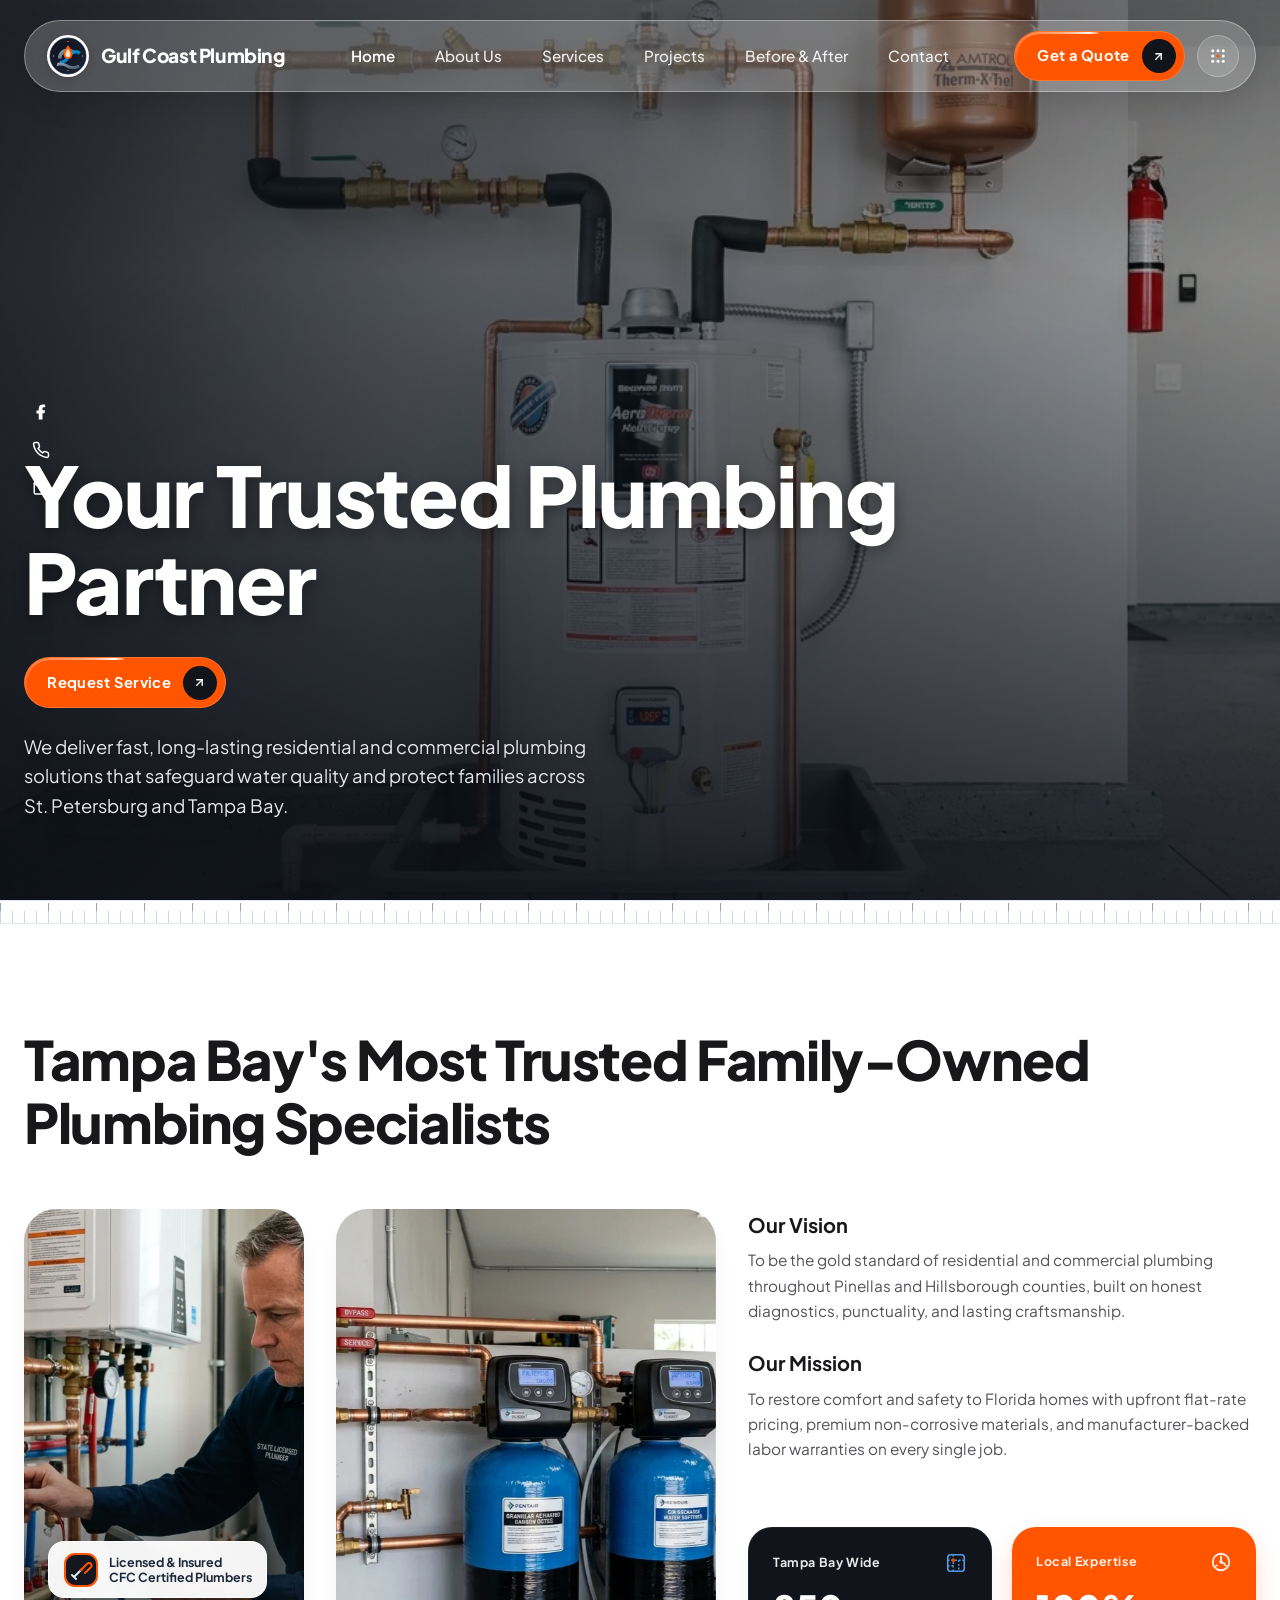
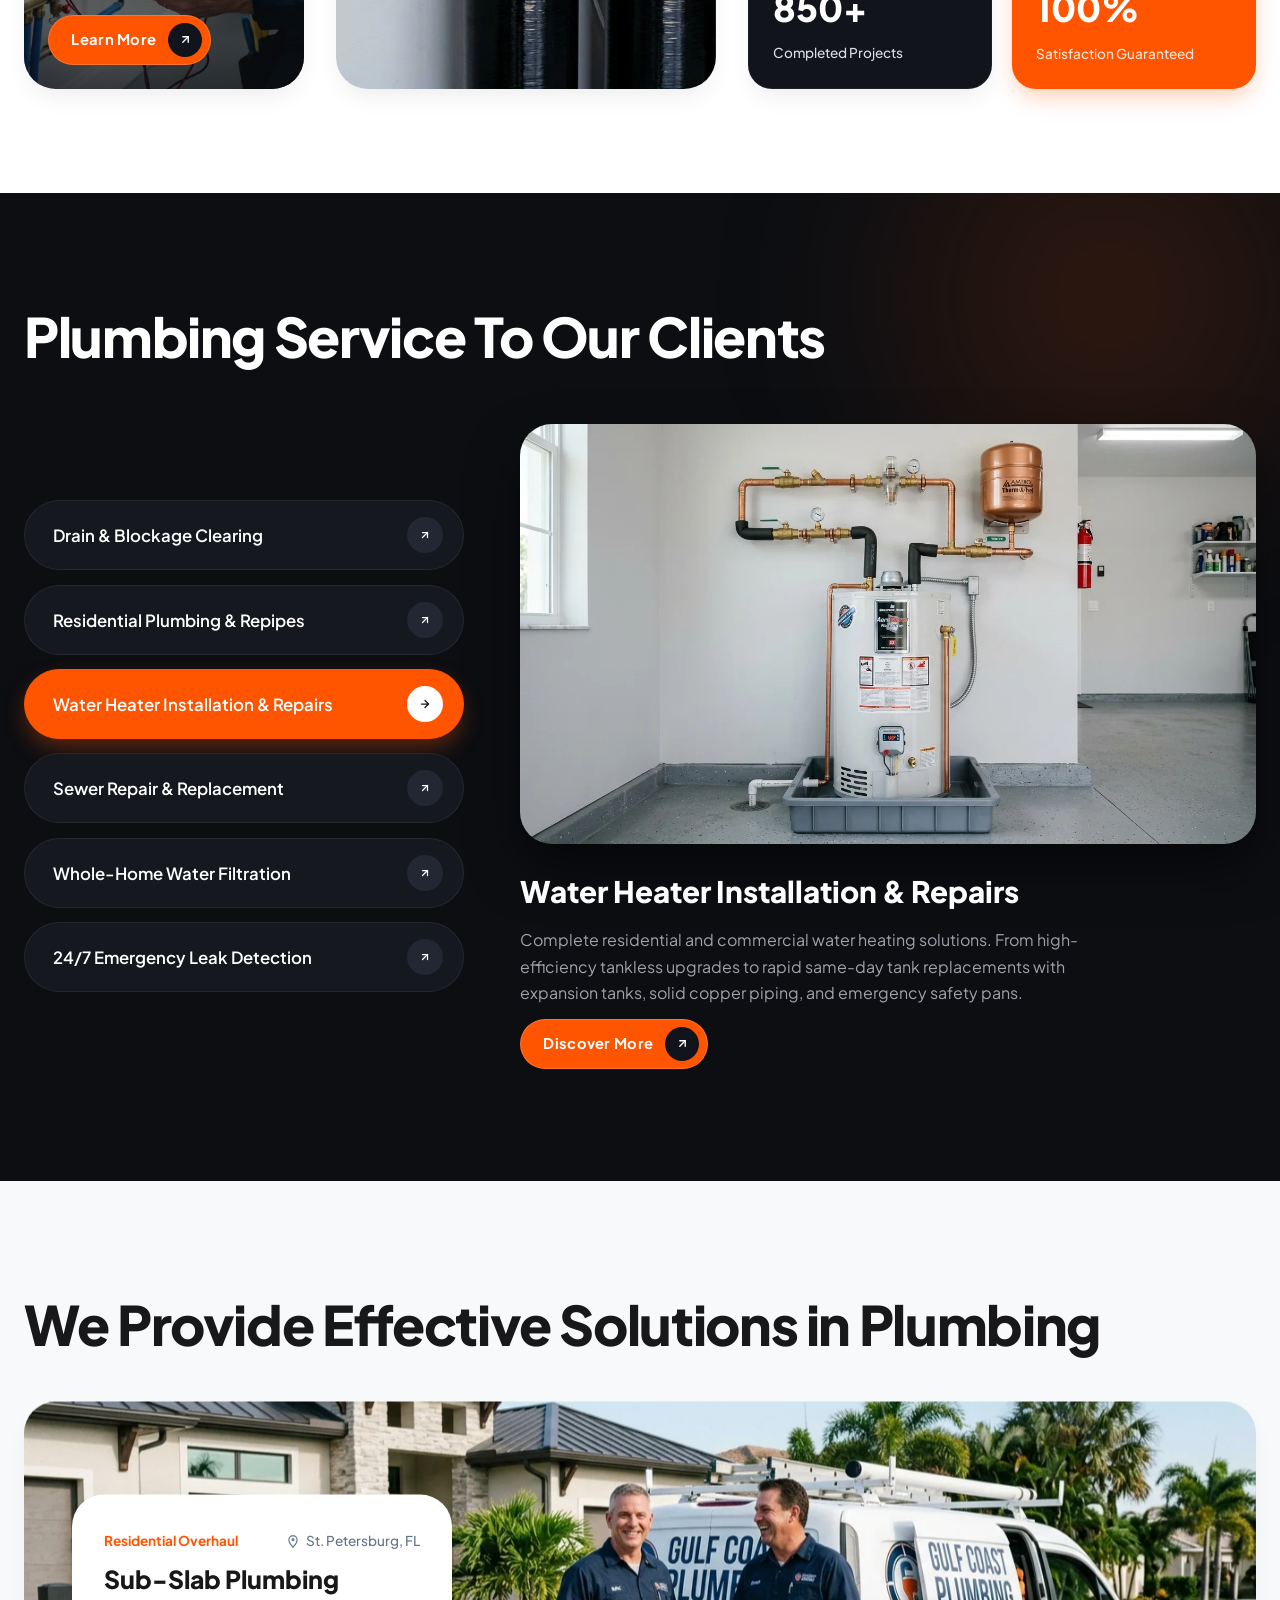
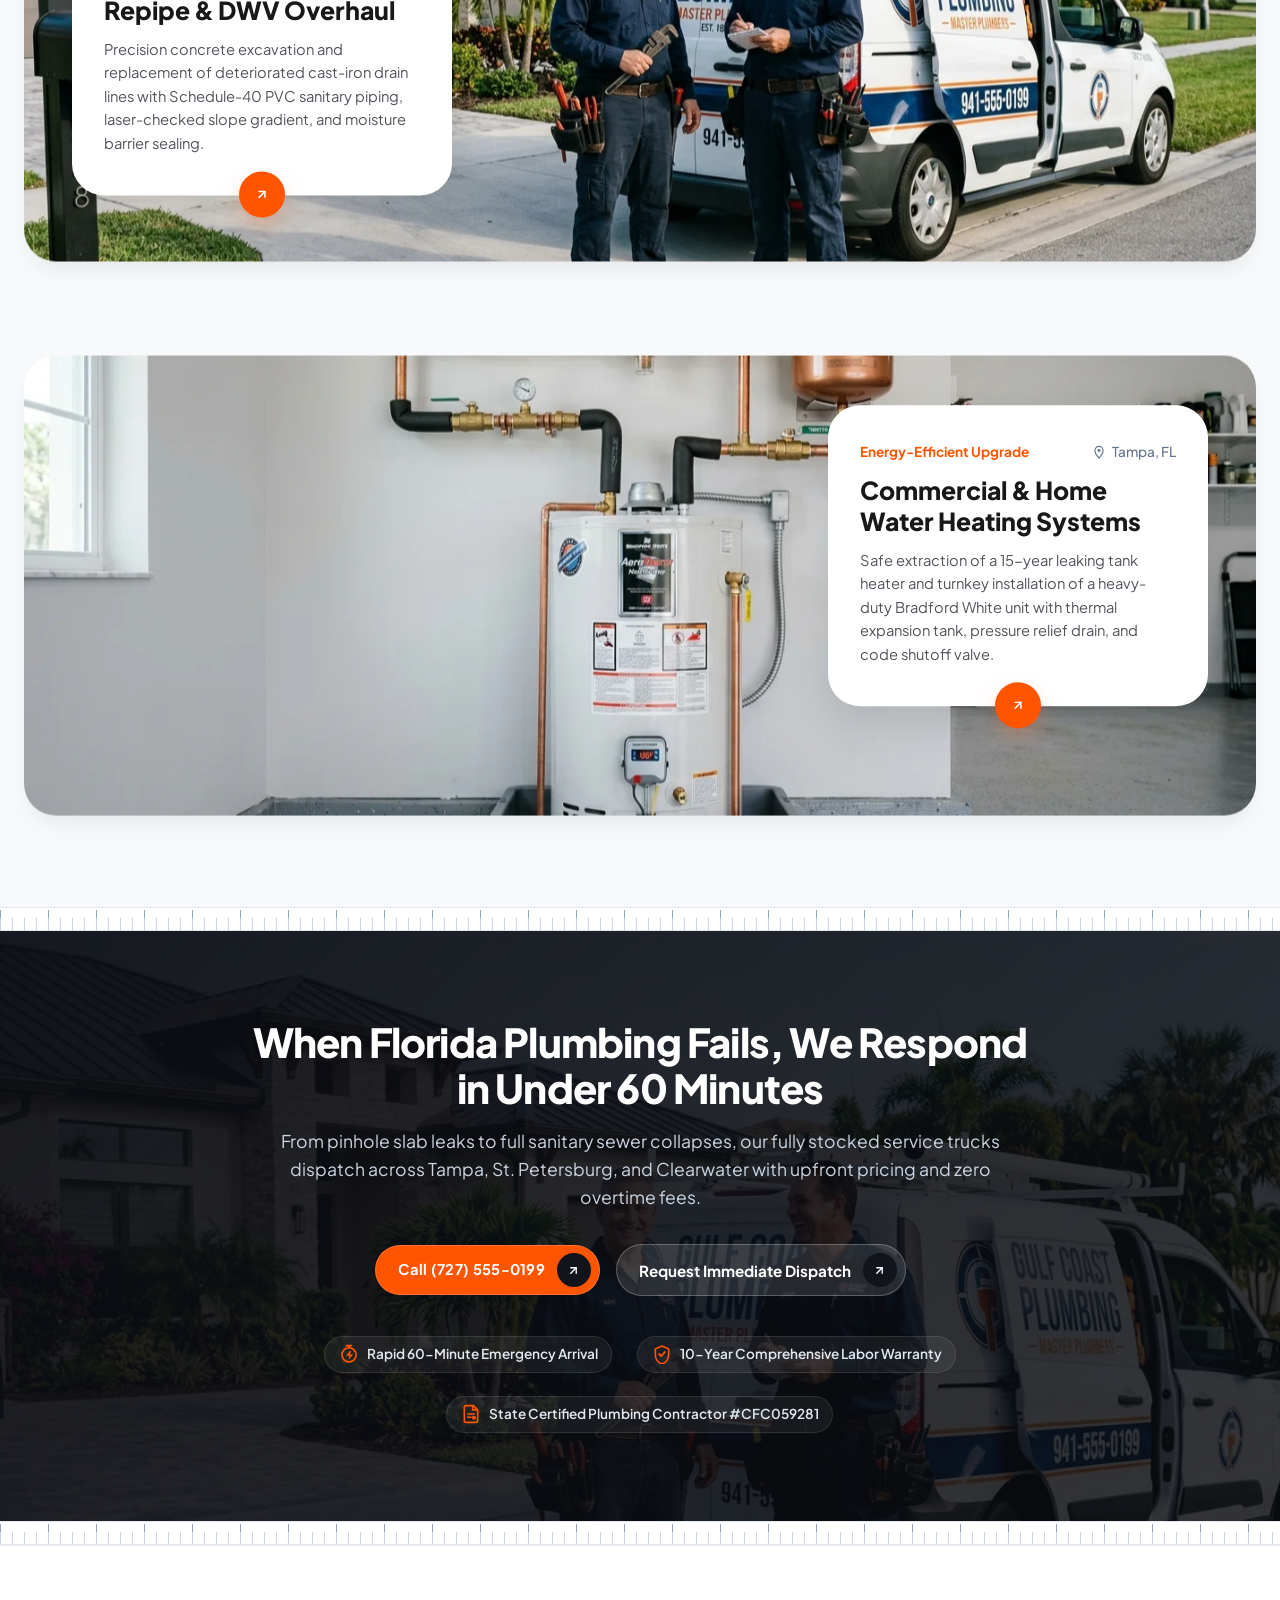
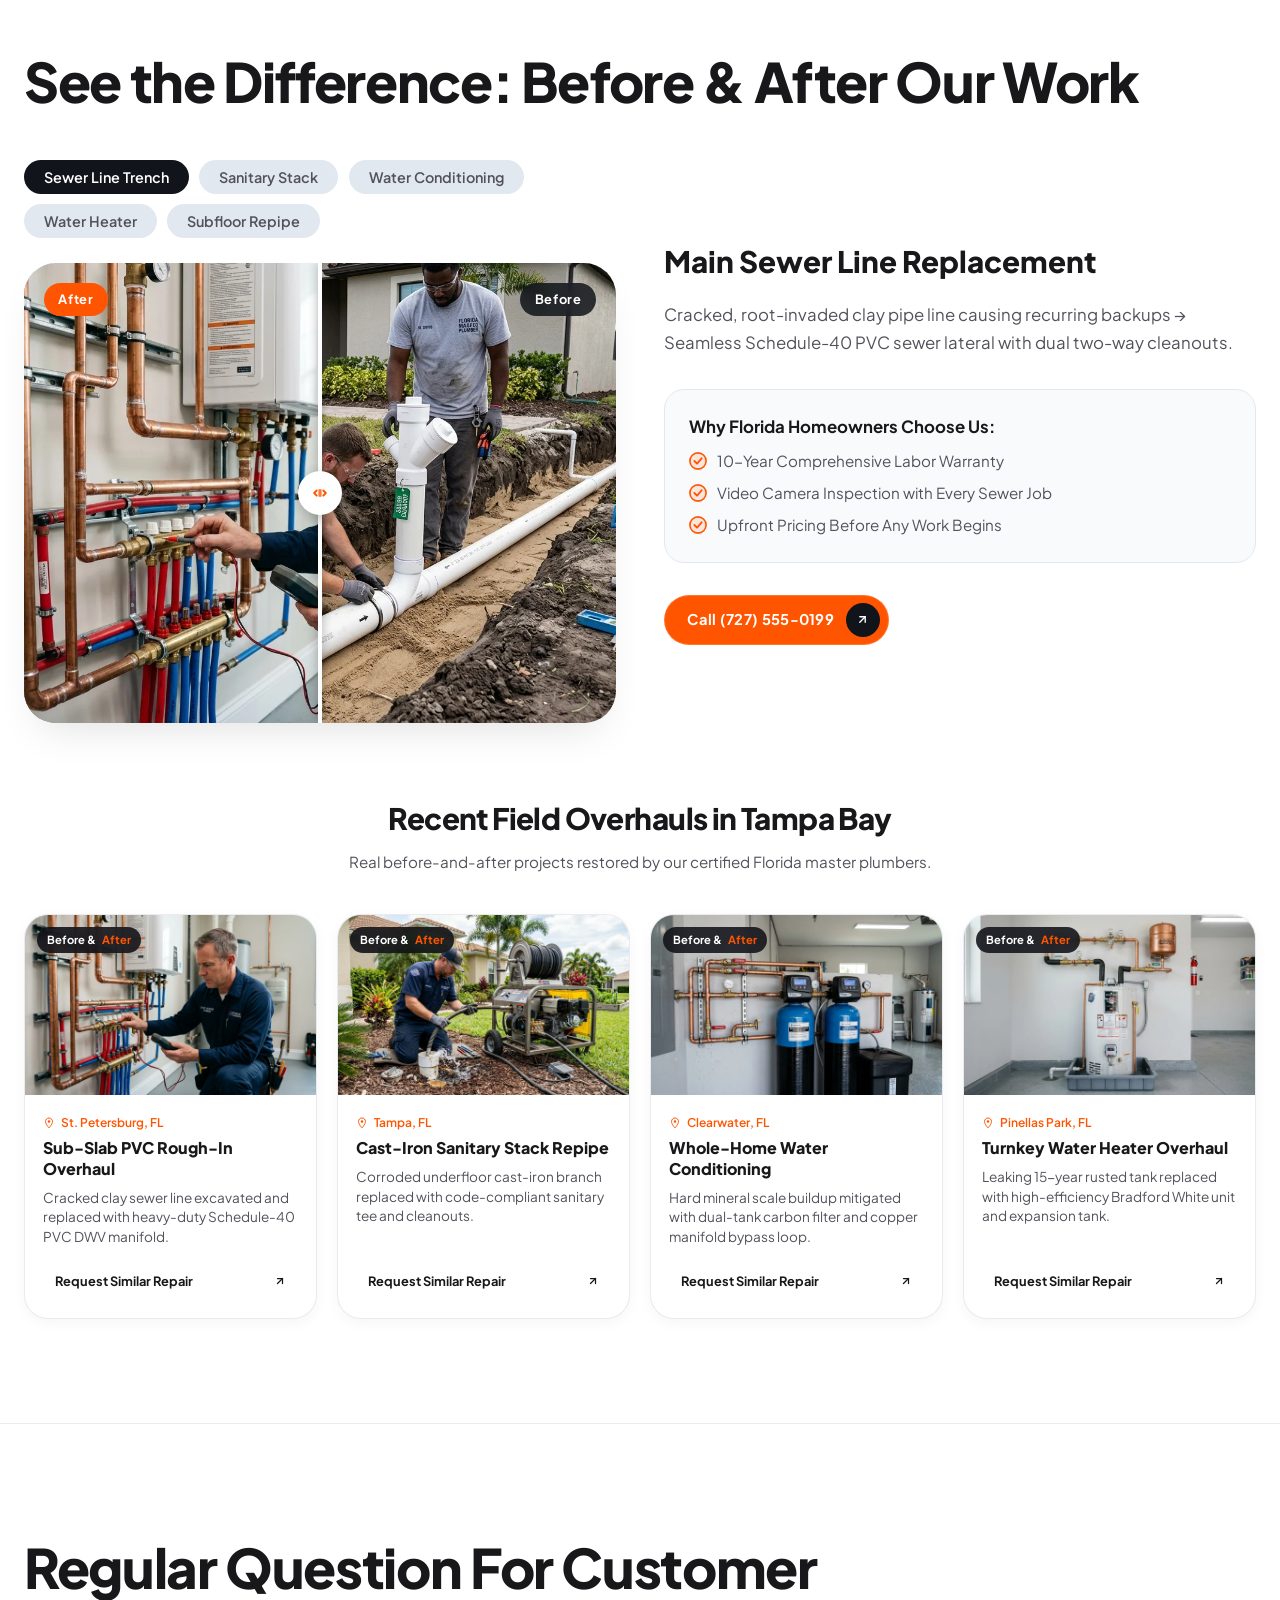
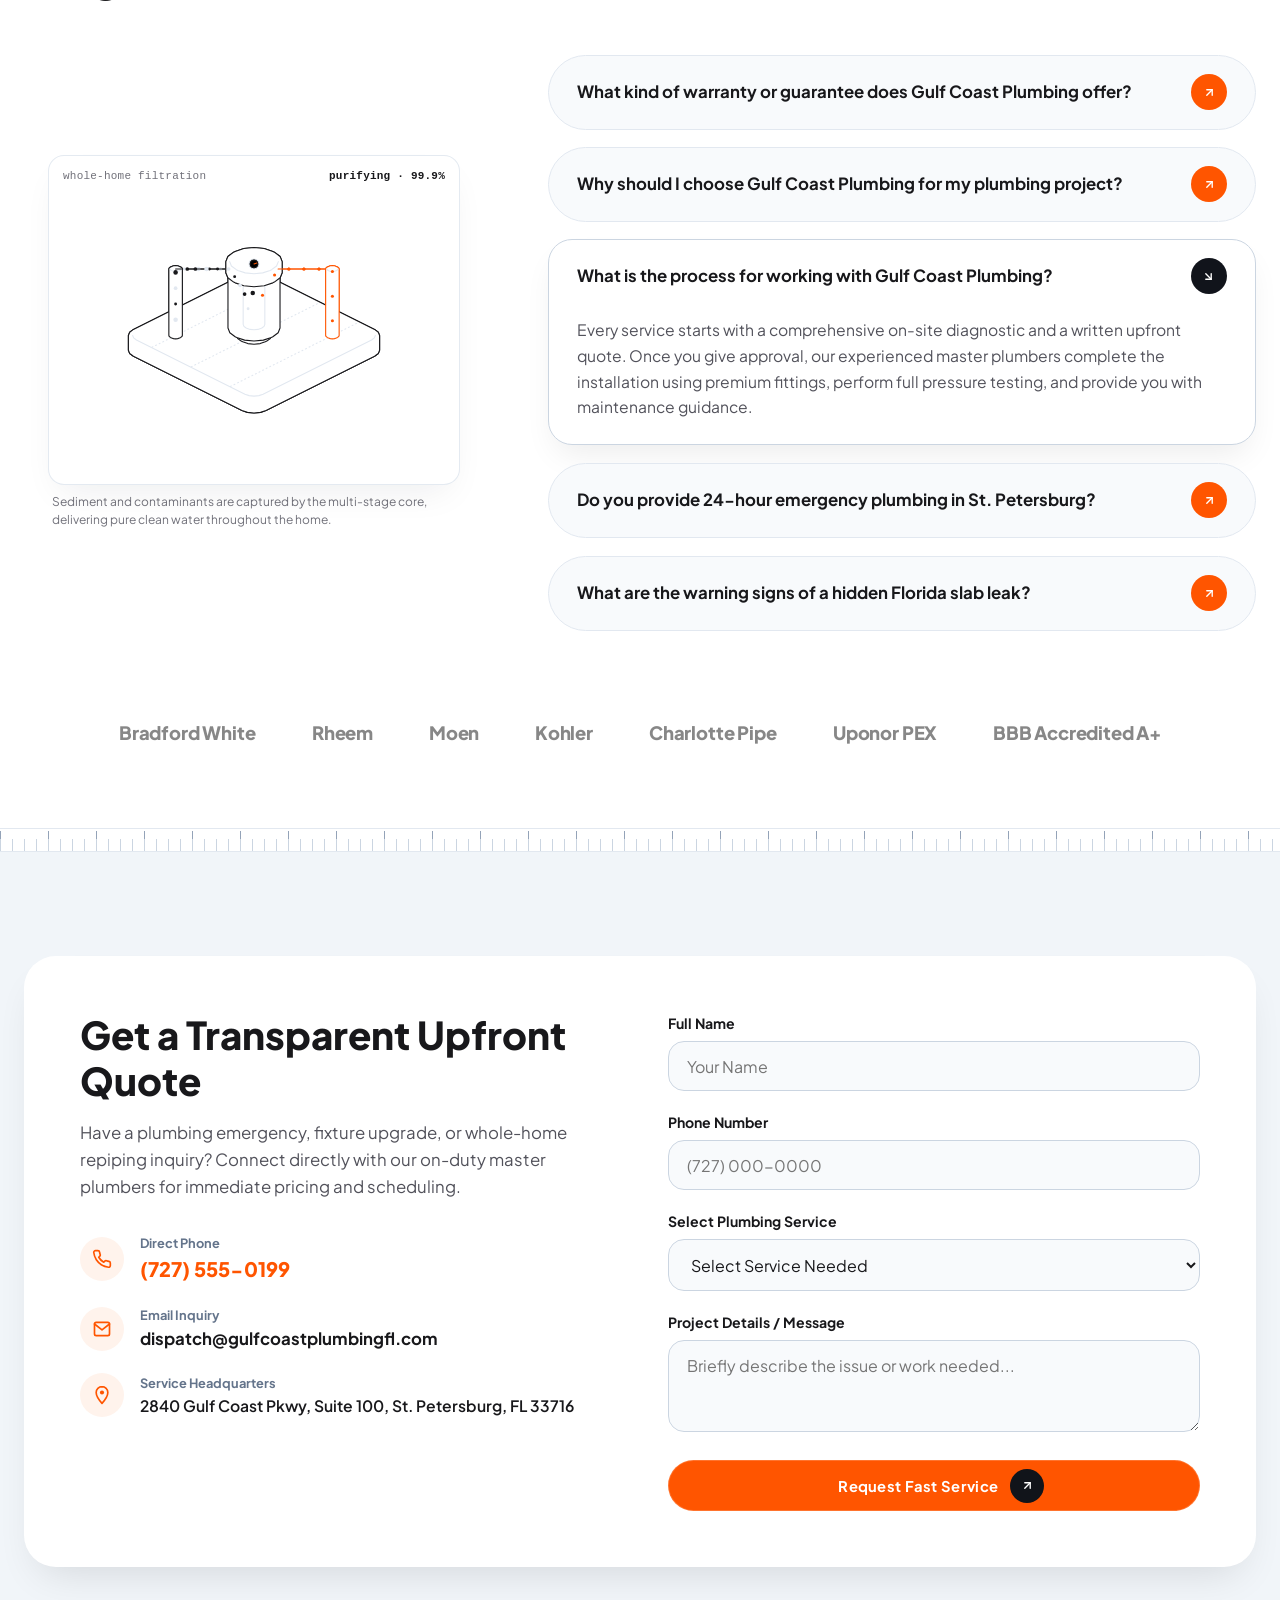
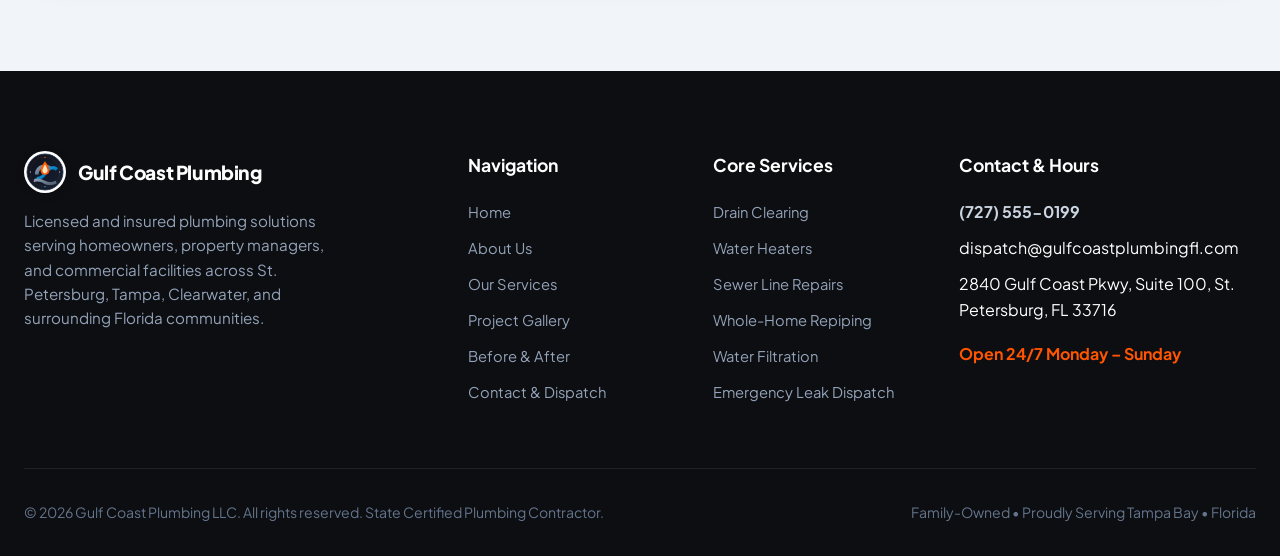
==== index.html @ 25f796b7 "Production release: Gulf Coast Plumbing LLC website with Vercel deployment support" ====
<!DOCTYPE html>
<html lang="en">
<head>
  <meta charset="UTF-8">
  <meta name="viewport" content="width=device-width, initial-scale=1.0">
  <title>Gulf Coast Plumbing LLC | Your Trusted Plumbing Partner in Tampa Bay</title>
  <meta name="description" content="Licensed, insured family-owned residential and commercial plumbing services in St. Petersburg and Tampa Bay. 24/7 emergency response, drain cleaning, water heaters, and whole-home repiping.">
  
  <!-- Favicon -->
  <link rel="icon" type="image/png" href="assets/images/logo_square.svg">
  
  <!-- Google Fonts: Plus Jakarta Sans (Editorial & Industrial Precision) -->
  <link rel="preconnect" href="https://fonts.googleapis.com">
  <link rel="preconnect" href="https://fonts.gstatic.com" crossorigin>
  <link href="https://fonts.googleapis.com/css2?family=Plus+Jakarta+Sans:wght@400;500;600;700;800&display=swap" rel="stylesheet">
  
  <!-- Stylesheet -->
  <link rel="stylesheet" href="styles.css">
</head>
<body>

  <!-- =========================================================================
       1. FLOATING GLASSMORPHISM PILL NAVBAR (Reference Image 1)
       ========================================================================= -->
  <header class="header-glass" id="main-header">
    <div class="header-glass-inner">
      <!-- Brand Logo -->
      <a href="#hero" class="brand-link" aria-label="Gulf Coast Plumbing Home">
        <img src="assets/images/logo.svg" alt="Gulf Coast Plumbing Logo" class="brand-logo-img">
        <span class="brand-title">Gulf Coast Plumbing</span>
      </a>

      <!-- Desktop Nav Links -->
      <nav aria-label="Primary Navigation">
        <ul class="nav-links">
          <li class="nav-item active"><a href="index.html">Home</a></li>
          <li class="nav-item"><a href="about.html">About Us</a></li>
          <li class="nav-item"><a href="services.html">Services</a></li>
          <li class="nav-item"><a href="projects.html">Projects</a></li>
          <li class="nav-item"><a href="transformations.html">Before &amp; After</a></li>
          <li class="nav-item"><a href="contact.html">Contact</a></li>
        </ul>
      </nav>

      <!-- Action Controls -->
      <div class="nav-actions">
        <!-- CTA Pill Button with Silk Halo and Custom Craftsman Arrow -->
        <a href="#contact" class="btn-pill-cta" data-open-modal="quote">
          <span class="btn-silk-halo" aria-hidden="true"><span class="btn-silk-beam"></span></span>
          <span class="btn-text">Get a Quote</span>
          <span class="btn-arrow-circle" aria-hidden="true">
            <svg class="icon-arrow-craftsman" width="13" height="13" viewBox="0 0 24 24" fill="none" stroke="currentColor" stroke-width="2.5" stroke-linecap="round" stroke-linejoin="round">
              <line x1="7" y1="17" x2="17" y2="7"></line>
              <polyline points="7 7 17 7 17 17"></polyline>
            </svg>
          </span>
        </a>

        <!-- 9-Dot Terminal Matrix Button (Emergency Drawer Trigger) -->
        <button class="btn-icon-round" id="btn-grid-drawer" aria-label="Quick contact menu">
          <svg class="icon-terminal-matrix" width="18" height="18" viewBox="0 0 24 24" fill="none" aria-hidden="true">
            <circle cx="5" cy="5" r="2" fill="currentColor"></circle>
            <circle cx="12" cy="5" r="2" fill="currentColor"></circle>
            <circle cx="19" cy="5" r="2" fill="currentColor"></circle>
            <circle cx="5" cy="12" r="2" fill="currentColor"></circle>
            <circle cx="12" cy="12" r="2" fill="#ff5500"></circle>
            <circle cx="19" cy="12" r="2" fill="currentColor"></circle>
            <circle cx="5" cy="19" r="2" fill="currentColor"></circle>
            <circle cx="12" cy="19" r="2" fill="currentColor"></circle>
            <circle cx="19" cy="19" r="2" fill="currentColor"></circle>
          </svg>
        </button>

        <!-- Mobile Nav Toggle -->
        <button class="mobile-nav-toggle" id="mobile-nav-toggle" aria-label="Open mobile menu">
          <svg class="icon-menu-craftsman" width="22" height="22" viewBox="0 0 24 24" fill="none" stroke="currentColor" stroke-width="2.2" stroke-linecap="round" aria-hidden="true">
            <line x1="3" y1="7" x2="21" y2="7"></line>
            <line x1="3" y1="12" x2="17" y2="12" stroke="#ff5500"></line>
            <line x1="3" y1="17" x2="21" y2="17"></line>
          </svg>
        </button>
      </div>
    </div>
  </header>

  <main>
    <!-- =========================================================================
         2. HERO SECTION (Reference Image 1)
         ========================================================================= -->
    <section class="hero-section" id="hero">
      <!-- Full-Width Parallax Background -->
      <div class="hero-parallax-bg" id="hero-bg" role="img" aria-label="Plumbing master installation"></div>
      <div class="hero-backdrop-gradient" aria-hidden="true"></div>

      <!-- Floating Left Social Rail -->
      <aside class="social-rail" aria-label="Social and direct channels">
        <a href="https://facebook.com/gulfcoastplumbingfl" target="_blank" rel="noopener noreferrer" aria-label="Facebook">
          <svg class="icon-social-svg" width="18" height="18" viewBox="0 0 24 24" fill="currentColor" aria-hidden="true">
            <path d="M14 13.5h2.5l1-4H14v-2c0-1.03.3-1.75 1.8-1.75H17.5V2.2c-.6-.08-1.7-.16-3.2-.16-3.2 0-5.3 1.95-5.3 5.46v2.5H6v4h3V22h5v-8.5z"/>
          </svg>
        </a>
        <a href="tel:7275550199" aria-label="Call (727) 555-0199">
          <svg class="icon-social-svg" width="18" height="18" viewBox="0 0 24 24" fill="none" stroke="currentColor" stroke-width="2" stroke-linecap="round" stroke-linejoin="round" aria-hidden="true">
            <path d="M22 16.92v3a2 2 0 0 1-2.18 2 19.79 19.79 0 0 1-8.63-3.07 19.5 19.5 0 0 1-6-6 19.79 19.79 0 0 1-3.07-8.67A2 2 0 0 1 4.11 2h3a2 2 0 0 1 2 1.72 12.84 12.84 0 0 0 .7 2.81 2 2 0 0 1-.45 2.11L8.09 9.91a16 16 0 0 0 6 6l1.27-1.27a2 2 0 0 1 2.11-.45 12.84 12.84 0 0 0 2.81.7A2 2 0 0 1 22 16.92z"/>
          </svg>
        </a>
        <a href="mailto:dispatch@gulfcoastplumbingfl.com" aria-label="Email Gulf Coast Plumbing">
          <svg class="icon-social-svg" width="18" height="18" viewBox="0 0 24 24" fill="none" stroke="currentColor" stroke-width="2" stroke-linecap="round" stroke-linejoin="round" aria-hidden="true">
            <rect x="3" y="4" width="18" height="16" rx="2"/>
            <polyline points="3,6 12,13 21,6"/>
          </svg>
        </a>
      </aside>

      <!-- Main Content Container -->
      <div class="container hero-content">
        <div class="hero-grid">
          <div>
            <h1 class="hero-headline">Your Trusted Plumbing Partner</h1>
            <div class="hero-subgroup">
              <div>
                <a href="#contact" class="btn-pill-cta" data-open-modal="quote">
                  <span class="btn-silk-halo" aria-hidden="true"><span class="btn-silk-beam"></span></span>
                  <span class="btn-text">Request Service</span>
                  <span class="btn-arrow-circle" aria-hidden="true">
                    <svg class="icon-arrow-craftsman" width="13" height="13" viewBox="0 0 24 24" fill="none" stroke="currentColor" stroke-width="2.5" stroke-linecap="round" stroke-linejoin="round">
                      <line x1="7" y1="17" x2="17" y2="7"></line>
                      <polyline points="7 7 17 7 17 17"></polyline>
                    </svg>
                  </span>
                </a>
              </div>
              <p class="hero-desc">
                We deliver fast, long-lasting residential and commercial plumbing solutions that safeguard water quality and protect families across St. Petersburg and Tampa Bay.
              </p>
            </div>
          </div>
        </div>
      </div>
    </section>

    <!-- Ruler Divider (Signature Construction Scale Line) -->
    <div class="ruler-divider reveal-generic" aria-hidden="true"></div>

    <!-- =========================================================================
         3. WHO WE ARE SECTION (Reference Image 2)
         ========================================================================= -->
    <section class="who-we-are-section" id="who-we-are">
      <div class="container">
        <div class="section-header-clean reveal-generic">
          <h2 class="section-headline">
            Tampa Bay's Most Trusted Family-Owned Plumbing Specialists
          </h2>
        </div>

        <div class="who-we-are-grid">
          <!-- Column 1: Tall Card with 3D Certified Element -->
          <div class="card-tall reveal-jiggle">
            <img src="assets/optimized/hero_slide1.webp" alt="Master plumbers working sub-slab" class="card-tall-bg" data-parallax-img="true" data-parallax-speed="0.08">
            <div class="card-tall-overlay"></div>
            <div class="card-tall-content">
              <!-- 3D Craftsman Certification Badge -->
              <div class="badge-3d-cone reveal-pop stagger-2">
                <svg class="badge-3d-cone-icon" width="36" height="36" viewBox="0 0 36 36" fill="none" aria-hidden="true">
                  <rect x="2" y="2" width="32" height="32" rx="10" fill="#14171f" stroke="#ff5500" stroke-width="2"/>
                  <path d="M11 25l6-6M9 23l4 4" stroke="#e2e8f0" stroke-width="2" stroke-linecap="round"/>
                  <path d="M18.5 17.5L24.5 11.5c1.1-1.1 2.6-.5 3.3.2.7.7 1.3 2.2.2 3.3l-6 6" stroke="#ff5500" stroke-width="2" stroke-linecap="round"/>
                  <circle cx="18" cy="18" r="1.5" fill="#ff5500"/>
                </svg>
                <span class="badge-3d-cone-text">Licensed &amp; Insured<br>CFC Certified Plumbers</span>
              </div>
              <a href="#services" class="btn-pill-cta">
                <span class="btn-silk-halo" aria-hidden="true"><span class="btn-silk-beam"></span></span>
                <span class="btn-text">Learn More</span>
                <span class="btn-arrow-circle" aria-hidden="true">
                  <svg class="icon-arrow-craftsman" width="13" height="13" viewBox="0 0 24 24" fill="none" stroke="currentColor" stroke-width="2.5" stroke-linecap="round" stroke-linejoin="round">
                    <line x1="7" y1="17" x2="17" y2="7"></line>
                    <polyline points="7 7 17 7 17 17"></polyline>
                  </svg>
                </span>
              </a>
            </div>
          </div>

          <!-- Column 2: Large Center Card -->
          <div class="card-center-featured reveal-jiggle stagger-1">
            <img src="assets/optimized/work_filtration.webp" alt="Dual whole-home water treatment system and copper manifold installation" data-parallax-img="true" data-parallax-speed="0.07">
          </div>

          <!-- Column 3: Vision, Mission & Stat Cards -->
          <div class="who-content-col">
            <div class="vision-mission-block reveal-generic stagger-1">
              <div class="vm-item">
                <h3>Our Vision</h3>
                <p>
                  To be the gold standard of residential and commercial plumbing throughout Pinellas and Hillsborough counties, built on honest diagnostics, punctuality, and lasting craftsmanship.
                </p>
              </div>
              <div class="vm-item">
                <h3>Our Mission</h3>
                <p>
                  To restore comfort and safety to Florida homes with upfront flat-rate pricing, premium non-corrosive materials, and manufacturer-backed labor warranties on every single job.
                </p>
              </div>
            </div>

            <!-- Two Metric Cards (Dark + Flame Orange) -->
            <div class="stat-cards-row">
              <div class="stat-card-dark reveal-jiggle stagger-2">
                <div class="stat-card-header">
                  <span>Tampa Bay Wide</span>
                  <svg width="22" height="22" viewBox="0 0 24 24" fill="none" aria-hidden="true">
                    <rect x="3" y="3" width="18" height="18" rx="3" stroke="#60a5fa" stroke-width="1.8"/>
                    <path d="M3 9h18M9 3v18M3 15h6M15 9v12" stroke="#60a5fa" stroke-width="1.5" stroke-dasharray="2 2"/>
                    <circle cx="9" cy="9" r="2" fill="#ff5500"/>
                  </svg>
                </div>
                <div class="stat-card-number">850+</div>
                <div class="stat-card-footer">Completed Projects</div>
              </div>

              <div class="stat-card-orange reveal-jiggle stagger-3">
                <div class="stat-card-header">
                  <span>Local Expertise</span>
                  <svg width="22" height="22" viewBox="0 0 24 24" fill="none" aria-hidden="true">
                    <circle cx="12" cy="12" r="9" stroke="#ffffff" stroke-width="2"/>
                    <path d="M12 6v6l4 2" stroke="#ffffff" stroke-width="2" stroke-linecap="round"/>
                    <circle cx="12" cy="12" r="2" fill="#ffffff"/>
                    <path d="M6 16.5l2-1M18 16.5l-2-1" stroke="#ffffff" stroke-width="1.5" stroke-linecap="round"/>
                  </svg>
                </div>
                <div class="stat-card-number">100%</div>
                <div class="stat-card-footer">Satisfaction Guaranteed</div>
              </div>
            </div>
          </div>
        </div>
      </div>
    </section>

    <!-- =========================================================================
         4. AWESOME SERVICES SECTION (Reference Image 3 - Obsidian Dark Section)
         ========================================================================= -->
    <section class="services-section" id="services">
      <div class="services-glow" aria-hidden="true"></div>
      <div class="container">
        <div class="section-header-clean reveal-generic">
          <h2 class="section-headline light">Plumbing Service To Our Clients</h2>
        </div>

        <div class="services-grid">
          <!-- Left Column: Interactive Service Pills -->
          <div class="service-pills-list" role="tablist" aria-label="Plumbing Services List">
            <button class="service-pill-btn reveal-generic stagger-1" role="tab" aria-selected="false" data-service-idx="0">
              <span>Drain &amp; Blockage Clearing</span>
              <span class="pill-arrow" aria-hidden="true">
                <svg class="icon-arrow-craftsman" width="12" height="12" viewBox="0 0 24 24" fill="none" stroke="currentColor" stroke-width="2.5" stroke-linecap="round" stroke-linejoin="round">
                  <line x1="7" y1="17" x2="17" y2="7"></line>
                  <polyline points="7 7 17 7 17 17"></polyline>
                </svg>
              </span>
            </button>
            <button class="service-pill-btn reveal-generic stagger-2" role="tab" aria-selected="false" data-service-idx="1">
              <span>Residential Plumbing &amp; Repipes</span>
              <span class="pill-arrow" aria-hidden="true">
                <svg class="icon-arrow-craftsman" width="12" height="12" viewBox="0 0 24 24" fill="none" stroke="currentColor" stroke-width="2.5" stroke-linecap="round" stroke-linejoin="round">
                  <line x1="7" y1="17" x2="17" y2="7"></line>
                  <polyline points="7 7 17 7 17 17"></polyline>
                </svg>
              </span>
            </button>
            <button class="service-pill-btn active reveal-generic stagger-3" role="tab" aria-selected="true" data-service-idx="2">
              <span>Water Heater Installation &amp; Repairs</span>
              <span class="pill-arrow" aria-hidden="true">
                <svg class="icon-arrow-craftsman" width="12" height="12" viewBox="0 0 24 24" fill="none" stroke="currentColor" stroke-width="2.5" stroke-linecap="round" stroke-linejoin="round">
                  <line x1="7" y1="17" x2="17" y2="7"></line>
                  <polyline points="7 7 17 7 17 17"></polyline>
                </svg>
              </span>
            </button>
            <button class="service-pill-btn reveal-generic stagger-4" role="tab" aria-selected="false" data-service-idx="3">
              <span>Sewer Repair &amp; Replacement</span>
              <span class="pill-arrow" aria-hidden="true">
                <svg class="icon-arrow-craftsman" width="12" height="12" viewBox="0 0 24 24" fill="none" stroke="currentColor" stroke-width="2.5" stroke-linecap="round" stroke-linejoin="round">
                  <line x1="7" y1="17" x2="17" y2="7"></line>
                  <polyline points="7 7 17 7 17 17"></polyline>
                </svg>
              </span>
            </button>
            <button class="service-pill-btn reveal-generic stagger-5" role="tab" aria-selected="false" data-service-idx="4">
              <span>Whole-Home Water Filtration</span>
              <span class="pill-arrow" aria-hidden="true">
                <svg class="icon-arrow-craftsman" width="12" height="12" viewBox="0 0 24 24" fill="none" stroke="currentColor" stroke-width="2.5" stroke-linecap="round" stroke-linejoin="round">
                  <line x1="7" y1="17" x2="17" y2="7"></line>
                  <polyline points="7 7 17 7 17 17"></polyline>
                </svg>
              </span>
            </button>
            <button class="service-pill-btn reveal-generic stagger-6" role="tab" aria-selected="false" data-service-idx="5">
              <span>24/7 Emergency Leak Detection</span>
              <span class="pill-arrow" aria-hidden="true">
                <svg class="icon-arrow-craftsman" width="12" height="12" viewBox="0 0 24 24" fill="none" stroke="currentColor" stroke-width="2.5" stroke-linecap="round" stroke-linejoin="round">
                  <line x1="7" y1="17" x2="17" y2="7"></line>
                  <polyline points="7 7 17 7 17 17"></polyline>
                </svg>
              </span>
            </button>
          </div>

          <!-- Right Column: Dynamic Preview Card -->
          <div class="service-preview-card reveal-jiggle stagger-2" role="tabpanel">
            <div class="service-preview-img-wrap">
              <img id="service-preview-img" src="assets/optimized/hero_slide2.webp" alt="Water heater installation preview">
            </div>
            <div class="service-preview-details">
              <h3 id="service-preview-title" class="service-preview-title">Water Heater Installation &amp; Repairs</h3>
              <p id="service-preview-desc" class="service-preview-desc">
                Complete residential and commercial water heating solutions. From high-efficiency tankless upgrades to rapid same-day tank replacements with expansion tanks, solid copper piping, and emergency safety pans.
              </p>
              <div>
                <a href="#contact" class="btn-pill-cta" id="service-preview-btn" data-open-modal="quote">
                  <span class="btn-silk-halo" aria-hidden="true"><span class="btn-silk-beam"></span></span>
                  <span class="btn-text">Discover More</span>
                  <span class="btn-arrow-circle" aria-hidden="true">
                    <svg class="icon-arrow-craftsman" width="13" height="13" viewBox="0 0 24 24" fill="none" stroke="currentColor" stroke-width="2.5" stroke-linecap="round" stroke-linejoin="round">
                      <line x1="7" y1="17" x2="17" y2="7"></line>
                      <polyline points="7 7 17 7 17 17"></polyline>
                    </svg>
                  </span>
                </a>
              </div>
            </div>
          </div>
        </div>
      </div>
    </section>

    <!-- =========================================================================
         5. OUR PROJECTS (Reference Image 4 - Alternating Cards)
         ========================================================================= -->
    <section class="projects-section" id="projects">
      <div class="container">
        <div class="section-header-clean reveal-generic">
          <h2 class="section-headline">We Provide Effective Solutions in Plumbing</h2>
        </div>

        <div class="projects-stack">
          <!-- Project 1: Left floating card + Right photo -->
          <div class="project-card-wrap reveal-generic">
            <img src="assets/optimized/hero_slide3.webp" alt="Sub-slab kitchen drainage repipe in progress" class="project-card-img" data-parallax-img="true" data-parallax-speed="0.08">
            <div class="floating-project-badge pos-left reveal-slide-left stagger-2" data-parallax-float="true" data-parallax-speed="0.035">
              <div class="floating-meta-header">
                <span>Residential Overhaul</span>
                <span class="floating-meta-loc">
                  <svg class="icon-geo-craftsman" width="14" height="14" viewBox="0 0 24 24" fill="none" aria-hidden="true">
                    <path d="M12 2C8.13 2 5 5.13 5 9c0 5.25 7 13 7 13s7-7.75 7-13c0-3.87-3.13-7-7-7z" stroke="currentColor" stroke-width="2" stroke-linejoin="round"/>
                    <circle cx="12" cy="9" r="2.5" fill="currentColor"/>
                  </svg>
                  St. Petersburg, FL
                </span>
              </div>
              <h3 class="floating-project-title">Sub-Slab Plumbing Repipe &amp; DWV Overhaul</h3>
              <p class="floating-project-desc">
                Precision concrete excavation and replacement of deteriorated cast-iron drain lines with Schedule-40 PVC sanitary piping, laser-checked slope gradient, and moisture barrier sealing.
              </p>
              <a href="#contact" class="btn-protrude-arrow" data-open-modal="quote" aria-label="View Project Details">
                <svg class="icon-arrow-craftsman" width="14" height="14" viewBox="0 0 24 24" fill="none" stroke="currentColor" stroke-width="2.5" stroke-linecap="round" stroke-linejoin="round">
                  <line x1="7" y1="17" x2="17" y2="7"></line>
                  <polyline points="7 7 17 7 17 17"></polyline>
                </svg>
              </a>
            </div>
          </div>

          <!-- Project 2: Right floating card + Left photo -->
          <div class="project-card-wrap reveal-generic">
            <img src="assets/optimized/hero_slide2.webp" alt="Bradford White water heater with expansion tank and copper loop" class="project-card-img" data-parallax-img="true" data-parallax-speed="0.08">
            <div class="floating-project-badge pos-right reveal-slide-right stagger-2" data-parallax-float="true" data-parallax-speed="0.035">
              <div class="floating-meta-header">
                <span>Energy-Efficient Upgrade</span>
                <span class="floating-meta-loc">
                  <svg class="icon-geo-craftsman" width="14" height="14" viewBox="0 0 24 24" fill="none" aria-hidden="true">
                    <path d="M12 2C8.13 2 5 5.13 5 9c0 5.25 7 13 7 13s7-7.75 7-13c0-3.87-3.13-7-7-7z" stroke="currentColor" stroke-width="2" stroke-linejoin="round"/>
                    <circle cx="12" cy="9" r="2.5" fill="currentColor"/>
                  </svg>
                  Tampa, FL
                </span>
              </div>
              <h3 class="floating-project-title">Commercial &amp; Home Water Heating Systems</h3>
              <p class="floating-project-desc">
                Safe extraction of a 15-year leaking tank heater and turnkey installation of a heavy-duty Bradford White unit with thermal expansion tank, pressure relief drain, and code shutoff valve.
              </p>
              <a href="#contact" class="btn-protrude-arrow" data-open-modal="quote" aria-label="View Project Details">
                <svg class="icon-arrow-craftsman" width="14" height="14" viewBox="0 0 24 24" fill="none" stroke="currentColor" stroke-width="2.5" stroke-linecap="round" stroke-linejoin="round">
                  <line x1="7" y1="17" x2="17" y2="7"></line>
                  <polyline points="7 7 17 7 17 17"></polyline>
                </svg>
              </a>
            </div>
          </div>
        </div>
      </div>
    </section>

    <!-- Ruler Divider -->
    <div class="ruler-divider reveal-generic" aria-hidden="true"></div>

    <!-- =========================================================================
         FULL-WIDTH PARALLAX BANNER (User Requirement: Parallax Over Screen-Width Images)
         ========================================================================= -->
    <section class="parallax-banner-section" aria-label="Emergency response dispatch">
      <div class="parallax-banner-bg" data-parallax="true" data-parallax-speed="0.25">
        <img src="assets/optimized/hero_slide3.webp" alt="Gulf Coast Plumbing team active job site" class="parallax-banner-img">
      </div>
      <div class="parallax-banner-overlay"></div>
      
      <div class="container parallax-banner-content">
        <h2 class="parallax-banner-title reveal-generic">When Florida Plumbing Fails, We Respond in Under 60 Minutes</h2>
        <p class="parallax-banner-subtitle reveal-generic stagger-1">
          From pinhole slab leaks to full sanitary sewer collapses, our fully stocked service trucks dispatch across Tampa, St. Petersburg, and Clearwater with upfront pricing and zero overtime fees.
        </p>
        
        <div class="parallax-banner-actions reveal-generic stagger-2">
          <a href="tel:7275550199" class="btn-pill-cta">
            <span class="btn-silk-halo" aria-hidden="true"><span class="btn-silk-beam"></span></span>
            <span class="btn-text">Call (727) 555-0199</span>
            <span class="btn-arrow-circle" aria-hidden="true">
              <svg class="icon-arrow-craftsman" width="13" height="13" viewBox="0 0 24 24" fill="none" stroke="currentColor" stroke-width="2.5" stroke-linecap="round" stroke-linejoin="round">
                <line x1="7" y1="17" x2="17" y2="7"></line>
                <polyline points="7 7 17 7 17 17"></polyline>
              </svg>
            </span>
          </a>
          <button class="btn-pill-translucent" data-open-modal="quote">
            <span class="btn-silk-halo" aria-hidden="true"><span class="btn-silk-beam"></span></span>
            <span class="btn-text">Request Immediate Dispatch</span>
            <span class="btn-arrow-circle" aria-hidden="true">
              <svg class="icon-arrow-craftsman" width="13" height="13" viewBox="0 0 24 24" fill="none" stroke="currentColor" stroke-width="2.5" stroke-linecap="round" stroke-linejoin="round">
                <line x1="7" y1="17" x2="17" y2="7"></line>
                <polyline points="7 7 17 7 17 17"></polyline>
              </svg>
            </span>
          </button>
        </div>

        <div class="parallax-banner-badges">
          <div class="p-badge-item reveal-pop stagger-1">
            <span class="p-badge-icon" aria-hidden="true">
              <svg class="badge-custom-svg" width="20" height="20" viewBox="0 0 24 24" fill="none">
                <circle cx="12" cy="13" r="8.5" stroke="#ff5500" stroke-width="2"/>
                <path d="M12 1.5v3M9 2h6" stroke="#ff5500" stroke-width="2" stroke-linecap="round"/>
                <path d="M13 8.5L8.5 14h4l-1 5 5.5-6.5h-4l1.5-4z" fill="#ff5500"/>
              </svg>
            </span>
            <span>Rapid 60-Minute Emergency Arrival</span>
          </div>
          <div class="p-badge-item reveal-pop stagger-2">
            <span class="p-badge-icon" aria-hidden="true">
              <svg class="badge-custom-svg" width="20" height="20" viewBox="0 0 24 24" fill="none">
                <path d="M12 2.5L4 6v6.5c0 5.5 3.5 10 8 11.5 4.5-1.5 8-6 8-11.5V6l-8-3.5z" stroke="#ff5500" stroke-width="2" stroke-linejoin="round"/>
                <path d="M8.5 12l2.5 2.5 4.5-5" stroke="#ff5500" stroke-width="2.2" stroke-linecap="round" stroke-linejoin="round"/>
              </svg>
            </span>
            <span>10-Year Comprehensive Labor Warranty</span>
          </div>
          <div class="p-badge-item reveal-pop stagger-3">
            <span class="p-badge-icon" aria-hidden="true">
              <svg class="badge-custom-svg" width="20" height="20" viewBox="0 0 24 24" fill="none">
                <path d="M15 2H6a2 2 0 0 0-2 2v16a2 2 0 0 0 2 2h12a2 2 0 0 0 2-2V7l-5-5z" stroke="#ff5500" stroke-width="2" stroke-linejoin="round"/>
                <polyline points="14 2 14 7 19 7" stroke="#ff5500" stroke-width="2"/>
                <line x1="8" y1="12" x2="16" y2="12" stroke="#ff5500" stroke-width="1.8" stroke-linecap="round"/>
                <line x1="8" y1="16" x2="12" y2="16" stroke="#ff5500" stroke-width="1.8" stroke-linecap="round"/>
                <circle cx="15.5" cy="16.5" r="2.5" fill="#ff5500"/>
              </svg>
            </span>
            <span>State Certified Plumbing Contractor #CFC059281</span>
          </div>
        </div>
      </div>
    </section>

    <!-- Ruler Divider -->
    <div class="ruler-divider reveal-generic" aria-hidden="true"></div>

    <!-- =========================================================================
         6. INTERACTIVE BEFORE & AFTER SLIDER (User Explicit Requirement)
         ========================================================================= -->
    <section class="before-after-section" id="transformations">
      <div class="container">
        <div class="section-header-clean reveal-generic">
          <h2 class="section-headline">See the Difference: Before &amp; After Our Work</h2>
        </div>

        <div class="ba-container">
          <!-- Comparison Slider Box -->
          <div>
            <div class="ba-tabs-row reveal-generic" role="tablist">
              <button class="ba-tab-btn active" role="tab" data-ba-tab="0">Sewer Line Trench</button>
              <button class="ba-tab-btn" role="tab" data-ba-tab="1">Sanitary Stack</button>
              <button class="ba-tab-btn" role="tab" data-ba-tab="2">Water Conditioning</button>
              <button class="ba-tab-btn" role="tab" data-ba-tab="3">Water Heater</button>
              <button class="ba-tab-btn" role="tab" data-ba-tab="4">Subfloor Repipe</button>
            </div>

            <div class="ba-slider-box reveal-jiggle" id="ba-slider">
              <!-- Before Image (Base Layer) -->
              <img id="ba-before-img" src="assets/optimized/work_sewer.webp" alt="Plumbing condition before replacement" class="ba-img">
              <span class="ba-tag tag-before">Before</span>

              <!-- After Image (Clipped Overlay Layer) -->
              <div class="ba-after-wrap" id="ba-after-wrap">
                <img id="ba-after-img" src="assets/optimized/hero_slide1.webp" alt="Plumbing condition after professional installation" class="ba-img">
                <span class="ba-tag tag-after">After</span>
              </div>

              <!-- Drag Handle with Custom Craftsman Dual Knurl SVG -->
              <div class="ba-handle" id="ba-handle" aria-label="Drag to compare before and after">
                <div class="ba-handle-circle">
                  <svg class="icon-slider-knurl" width="20" height="20" viewBox="0 0 24 24" fill="none" stroke="currentColor" stroke-width="2.2" stroke-linecap="round" stroke-linejoin="round" aria-hidden="true">
                    <polyline points="8 15 5 12 8 9"></polyline>
                    <polyline points="16 9 19 12 16 15"></polyline>
                    <line x1="11" y1="8" x2="11" y2="16" stroke-width="1.5"></line>
                    <line x1="13" y1="8" x2="13" y2="16" stroke-width="1.5"></line>
                  </svg>
                </div>
              </div>
            </div>
          </div>

          <!-- Explanation Content -->
          <div class="reveal-generic stagger-1">
            <h3 id="ba-project-title" style="font-size: 1.85rem; font-weight: 800; margin-bottom: 1rem; color: var(--text-primary);">
              Main Sewer Line Replacement
            </h3>
            <p id="ba-project-note" style="font-size: 1.05rem; color: var(--text-secondary); line-height: 1.65; margin-bottom: 2rem;">
              Cracked, root-invaded clay pipe line causing recurring backups &rarr; Seamless Schedule-40 PVC sewer lateral with dual two-way cleanouts.
            </p>
            <div style="background: #f8fafc; border: 1px solid #e2e8f0; border-radius: 1.25rem; padding: 1.5rem; margin-bottom: 2rem;">
              <h4 style="font-size: 1.05rem; font-weight: 700; margin-bottom: 0.5rem; color: var(--text-primary);">Why Florida Homeowners Choose Us:</h4>
              <ul style="list-style: none; display: flex; flex-direction: column; gap: 0.5rem; font-size: 0.95rem; color: var(--text-secondary);">
                <li style="display: flex; align-items: center; gap: 0.65rem;">
                  <svg class="icon-verified-check" width="18" height="18" viewBox="0 0 20 20" fill="none" aria-hidden="true">
                    <circle cx="10" cy="10" r="9" fill="rgba(255, 85, 0, 0.12)" stroke="#ff5500" stroke-width="1.8"/>
                    <polyline points="6 10 9 13 14 7" stroke="#ff5500" stroke-width="2" stroke-linecap="round" stroke-linejoin="round"/>
                  </svg>
                  10-Year Comprehensive Labor Warranty
                </li>
                <li style="display: flex; align-items: center; gap: 0.65rem;">
                  <svg class="icon-verified-check" width="18" height="18" viewBox="0 0 20 20" fill="none" aria-hidden="true">
                    <circle cx="10" cy="10" r="9" fill="rgba(255, 85, 0, 0.12)" stroke="#ff5500" stroke-width="1.8"/>
                    <polyline points="6 10 9 13 14 7" stroke="#ff5500" stroke-width="2" stroke-linecap="round" stroke-linejoin="round"/>
                  </svg>
                  Video Camera Inspection with Every Sewer Job
                </li>
                <li style="display: flex; align-items: center; gap: 0.65rem;">
                  <svg class="icon-verified-check" width="18" height="18" viewBox="0 0 20 20" fill="none" aria-hidden="true">
                    <circle cx="10" cy="10" r="9" fill="rgba(255, 85, 0, 0.12)" stroke="#ff5500" stroke-width="1.8"/>
                    <polyline points="6 10 9 13 14 7" stroke="#ff5500" stroke-width="2" stroke-linecap="round" stroke-linejoin="round"/>
                  </svg>
                  Upfront Pricing Before Any Work Begins
                </li>
              </ul>
            </div>
            <a href="tel:7275550199" class="btn-pill-cta">
              <span class="btn-silk-halo" aria-hidden="true"><span class="btn-silk-beam"></span></span>
              <span class="btn-text">Call (727) 555-0199</span>
              <span class="btn-arrow-circle" aria-hidden="true">
                <svg class="icon-arrow-craftsman" width="13" height="13" viewBox="0 0 24 24" fill="none" stroke="currentColor" stroke-width="2.5" stroke-linecap="round" stroke-linejoin="round">
                  <line x1="7" y1="17" x2="17" y2="7"></line>
                  <polyline points="7 7 17 7 17 17"></polyline>
                </svg>
              </span>
            </a>
          </div>
        </div>

        <!-- Additional Transformation Case Cards (Real Florida Job Transformations) -->
        <div style="margin-top: 4.5rem;">
          <div style="text-align: center; max-width: 600px; margin: 0 auto 2rem auto;" class="reveal-generic">
            <h3 style="font-size: 1.85rem; font-weight: 800; color: var(--brand-charcoal); letter-spacing: -0.02em;">
              Recent Field Overhauls in Tampa Bay
            </h3>
            <p style="font-size: 0.95rem; color: var(--text-secondary); margin-top: 0.5rem;">
              Real before-and-after projects restored by our certified Florida master plumbers.
            </p>
          </div>

          <div class="transformations-grid">
            <!-- Card 1 -->
            <div class="trans-card reveal-jiggle stagger-1">
              <div class="trans-img-wrap">
                <img src="assets/optimized/hero_slide1.webp" alt="Sub-slab PVC sewer pipe rough-in after completion" class="trans-img">
                <div class="trans-badge-split">
                  <span>Before &amp;</span>
                  <span class="after-accent">After</span>
                </div>
              </div>
              <div class="trans-card-body">
                <div class="trans-meta-loc">
                  <svg class="icon-geo-craftsman" width="12" height="12" viewBox="0 0 24 24" fill="none" aria-hidden="true">
                    <path d="M12 2C8.13 2 5 5.13 5 9c0 5.25 7 13 7 13s7-7.75 7-13c0-3.87-3.13-7-7-7z" stroke="currentColor" stroke-width="2" stroke-linejoin="round"/>
                    <circle cx="12" cy="9" r="2.5" fill="currentColor"/>
                  </svg>
                  St. Petersburg, FL
                </div>
                <h4 class="trans-title">Sub-Slab PVC Rough-In Overhaul</h4>
                <p class="trans-desc">Cracked clay sewer line excavated and replaced with heavy-duty Schedule-40 PVC DWV manifold.</p>
                <a href="#contact" class="trans-footer-btn" data-open-modal="quote">
                  <span>Request Similar Repair</span>
                  <svg class="icon-arrow-craftsman" width="12" height="12" viewBox="0 0 24 24" fill="none" stroke="currentColor" stroke-width="2.5" stroke-linecap="round" stroke-linejoin="round">
                    <line x1="7" y1="17" x2="17" y2="7"></line>
                    <polyline points="7 7 17 7 17 17"></polyline>
                  </svg>
                </a>
              </div>
            </div>

            <!-- Card 2 -->
            <div class="trans-card reveal-jiggle stagger-2">
              <div class="trans-img-wrap">
                <img src="assets/optimized/work_drain.webp" alt="Sanitary stack replacement after completion" class="trans-img">
                <div class="trans-badge-split">
                  <span>Before &amp;</span>
                  <span class="after-accent">After</span>
                </div>
              </div>
              <div class="trans-card-body">
                <div class="trans-meta-loc">
                  <svg class="icon-geo-craftsman" width="12" height="12" viewBox="0 0 24 24" fill="none" aria-hidden="true">
                    <path d="M12 2C8.13 2 5 5.13 5 9c0 5.25 7 13 7 13s7-7.75 7-13c0-3.87-3.13-7-7-7z" stroke="currentColor" stroke-width="2" stroke-linejoin="round"/>
                    <circle cx="12" cy="9" r="2.5" fill="currentColor"/>
                  </svg>
                  Tampa, FL
                </div>
                <h4 class="trans-title">Cast-Iron Sanitary Stack Repipe</h4>
                <p class="trans-desc">Corroded underfloor cast-iron branch replaced with code-compliant sanitary tee and cleanouts.</p>
                <a href="#contact" class="trans-footer-btn" data-open-modal="quote">
                  <span>Request Similar Repair</span>
                  <svg class="icon-arrow-craftsman" width="12" height="12" viewBox="0 0 24 24" fill="none" stroke="currentColor" stroke-width="2.5" stroke-linecap="round" stroke-linejoin="round">
                    <line x1="7" y1="17" x2="17" y2="7"></line>
                    <polyline points="7 7 17 7 17 17"></polyline>
                  </svg>
                </a>
              </div>
            </div>

            <!-- Card 3 -->
            <div class="trans-card reveal-jiggle stagger-3">
              <div class="trans-img-wrap">
                <img src="assets/optimized/work_filtration.webp" alt="Dual tank water softener and filtration system" class="trans-img">
                <div class="trans-badge-split">
                  <span>Before &amp;</span>
                  <span class="after-accent">After</span>
                </div>
              </div>
              <div class="trans-card-body">
                <div class="trans-meta-loc">
                  <svg class="icon-geo-craftsman" width="12" height="12" viewBox="0 0 24 24" fill="none" aria-hidden="true">
                    <path d="M12 2C8.13 2 5 5.13 5 9c0 5.25 7 13 7 13s7-7.75 7-13c0-3.87-3.13-7-7-7z" stroke="currentColor" stroke-width="2" stroke-linejoin="round"/>
                    <circle cx="12" cy="9" r="2.5" fill="currentColor"/>
                  </svg>
                  Clearwater, FL
                </div>
                <h4 class="trans-title">Whole-Home Water Conditioning</h4>
                <p class="trans-desc">Hard mineral scale buildup mitigated with dual-tank carbon filter and copper manifold bypass loop.</p>
                <a href="#contact" class="trans-footer-btn" data-open-modal="quote">
                  <span>Request Similar Repair</span>
                  <svg class="icon-arrow-craftsman" width="12" height="12" viewBox="0 0 24 24" fill="none" stroke="currentColor" stroke-width="2.5" stroke-linecap="round" stroke-linejoin="round">
                    <line x1="7" y1="17" x2="17" y2="7"></line>
                    <polyline points="7 7 17 7 17 17"></polyline>
                  </svg>
                </a>
              </div>
            </div>

            <!-- Card 4 -->
            <div class="trans-card reveal-jiggle stagger-4">
              <div class="trans-img-wrap">
                <img src="assets/optimized/hero_slide2.webp" alt="Bradford White water heater installation" class="trans-img">
                <div class="trans-badge-split">
                  <span>Before &amp;</span>
                  <span class="after-accent">After</span>
                </div>
              </div>
              <div class="trans-card-body">
                <div class="trans-meta-loc">
                  <svg class="icon-geo-craftsman" width="12" height="12" viewBox="0 0 24 24" fill="none" aria-hidden="true">
                    <path d="M12 2C8.13 2 5 5.13 5 9c0 5.25 7 13 7 13s7-7.75 7-13c0-3.87-3.13-7-7-7z" stroke="currentColor" stroke-width="2" stroke-linejoin="round"/>
                    <circle cx="12" cy="9" r="2.5" fill="currentColor"/>
                  </svg>
                  Pinellas Park, FL
                </div>
                <h4 class="trans-title">Turnkey Water Heater Overhaul</h4>
                <p class="trans-desc">Leaking 15-year rusted tank replaced with high-efficiency Bradford White unit and expansion tank.</p>
                <a href="#contact" class="trans-footer-btn" data-open-modal="quote">
                  <span>Request Similar Repair</span>
                  <svg class="icon-arrow-craftsman" width="12" height="12" viewBox="0 0 24 24" fill="none" stroke="currentColor" stroke-width="2.5" stroke-linecap="round" stroke-linejoin="round">
                    <line x1="7" y1="17" x2="17" y2="7"></line>
                    <polyline points="7 7 17 7 17 17"></polyline>
                  </svg>
                </a>
              </div>
            </div>
          </div>
        </div>
      </div>
    </section>

    <!-- =========================================================================
         7. REGULAR QUESTION FOR CUSTOMER (Reference Image 5 - FAQ Section)
         ========================================================================= -->
    <section class="faq-section" id="faq">
      <div class="container">
        <div class="section-header-clean reveal-generic">
          <h2 class="section-headline">Regular Question For Customer</h2>
        </div>

        <div class="faq-grid">
          <!-- Left: Whole-Home Water Filtration System (Continuous Physical Animation) -->
          <div class="faq-iso-wrap reveal-jiggle" data-parallax-float="true">
            <div class="hairline-figure-container" data-hairline-theme="light">
              <div class="hairline-plate">
                <span class="hairline-tag" id="hl-name">whole-home filtration</span>
                <span class="hairline-tag" id="hl-read">purifying · 99.9%</span>
                <div id="hl-stage" data-hairline="purifier"></div>
              </div>
              <p class="hairline-means" id="hl-means">Sediment and contaminants are captured by the multi-stage core, delivering pure clean water throughout the home.</p>
            </div>
          </div>

          <!-- Right: Accordion List -->
          <div class="faq-accordion-list" role="region" aria-label="Frequently Asked Questions">
            <!-- FAQ Item 1 -->
            <div class="faq-item reveal-generic stagger-1">
              <div class="faq-summary">
                <span>What kind of warranty or guarantee does Gulf Coast Plumbing offer?</span>
                <span class="faq-arrow" aria-hidden="true">
                  <svg class="icon-faq-arrow" width="13" height="13" viewBox="0 0 24 24" fill="none" stroke="currentColor" stroke-width="2.5" stroke-linecap="round" stroke-linejoin="round">
                    <line x1="7" y1="17" x2="17" y2="7"></line>
                    <polyline points="7 7 17 7 17 17"></polyline>
                  </svg>
                </span>
              </div>
              <div class="faq-answer">
                We provide full manufacturer warranties on all installed units (such as Bradford White water heaters and Moen fixtures) along with our Gulf Coast Plumbing 10-Year Labor Warranty on qualifying whole-home repiping and sewer replacements.
              </div>
            </div>

            <!-- FAQ Item 2 -->
            <div class="faq-item reveal-generic stagger-2">
              <div class="faq-summary">
                <span>Why should I choose Gulf Coast Plumbing for my plumbing project?</span>
                <span class="faq-arrow" aria-hidden="true">
                  <svg class="icon-faq-arrow" width="13" height="13" viewBox="0 0 24 24" fill="none" stroke="currentColor" stroke-width="2.5" stroke-linecap="round" stroke-linejoin="round">
                    <line x1="7" y1="17" x2="17" y2="7"></line>
                    <polyline points="7 7 17 7 17 17"></polyline>
                  </svg>
                </span>
              </div>
              <div class="faq-answer">
                We are a local, family-owned Florida plumbing contractor. Our licensed technicians never cut corners, never push unnecessary repairs, and respect your home with protective boot covers, floor coverings, and thorough post-job cleanup.
              </div>
            </div>

            <!-- FAQ Item 3 (Active Default Matching Reference Image 5) -->
            <div class="faq-item active reveal-generic stagger-3">
              <div class="faq-summary">
                <span>What is the process for working with Gulf Coast Plumbing?</span>
                <span class="faq-arrow" aria-hidden="true">
                  <svg class="icon-faq-arrow" width="13" height="13" viewBox="0 0 24 24" fill="none" stroke="currentColor" stroke-width="2.5" stroke-linecap="round" stroke-linejoin="round">
                    <line x1="7" y1="17" x2="17" y2="7"></line>
                    <polyline points="7 7 17 7 17 17"></polyline>
                  </svg>
                </span>
              </div>
              <div class="faq-answer">
                Every service starts with a comprehensive on-site diagnostic and a written upfront quote. Once you give approval, our experienced master plumbers complete the installation using premium fittings, perform full pressure testing, and provide you with maintenance guidance.
              </div>
            </div>

            <!-- FAQ Item 4 -->
            <div class="faq-item reveal-generic stagger-4">
              <div class="faq-summary">
                <span>Do you provide 24-hour emergency plumbing in St. Petersburg?</span>
                <span class="faq-arrow" aria-hidden="true">
                  <svg class="icon-faq-arrow" width="13" height="13" viewBox="0 0 24 24" fill="none" stroke="currentColor" stroke-width="2.5" stroke-linecap="round" stroke-linejoin="round">
                    <line x1="7" y1="17" x2="17" y2="7"></line>
                    <polyline points="7 7 17 7 17 17"></polyline>
                  </svg>
                </span>
              </div>
              <div class="faq-answer">
                Yes! We maintain an active 24/7 emergency dispatch line for critical situations such as burst water lines, overflowing sewage, failed shutoff valves, and commercial water heater breakdowns across Pinellas and Hillsborough counties.
              </div>
            </div>

            <!-- FAQ Item 5 -->
            <div class="faq-item reveal-generic stagger-5">
              <div class="faq-summary">
                <span>What are the warning signs of a hidden Florida slab leak?</span>
                <span class="faq-arrow" aria-hidden="true">
                  <svg class="icon-faq-arrow" width="13" height="13" viewBox="0 0 24 24" fill="none" stroke="currentColor" stroke-width="2.5" stroke-linecap="round" stroke-linejoin="round">
                    <line x1="7" y1="17" x2="17" y2="7"></line>
                    <polyline points="7 7 17 7 17 17"></polyline>
                  </svg>
                </span>
              </div>
              <div class="faq-answer">
                Warm spots on your floor tiles, unexplained spikes in your water bill, the continuous sound of running water when all taps are off, and damp spots along baseboards are critical indicators of a slab leak that require immediate acoustic testing.
              </div>
            </div>
          </div>
        </div>

        <!-- Partner & Certification Logos Row -->
        <div class="partners-block reveal-generic">
          <div class="partners-logos-row" aria-label="Brand partners and certifications">
            <div class="partner-logo-item reveal-pop stagger-1">Bradford White</div>
            <div class="partner-logo-item reveal-pop stagger-2">Rheem</div>
            <div class="partner-logo-item reveal-pop stagger-3">Moen</div>
            <div class="partner-logo-item reveal-pop stagger-4">Kohler</div>
            <div class="partner-logo-item reveal-pop stagger-5">Charlotte Pipe</div>
            <div class="partner-logo-item reveal-pop stagger-6">Uponor PEX</div>
            <div class="partner-logo-item reveal-pop stagger-7">BBB Accredited A+</div>
          </div>
        </div>
      </div>
    </section>

    <!-- Bottom Ruler Divider -->
    <div class="ruler-divider reveal-generic" aria-hidden="true"></div>

    <!-- =========================================================================
         8. FREE INSTANT QUOTE & BOOKING FORM SECTION
         ========================================================================= -->
    <section class="quote-section" id="contact">
      <div class="container">
        <div class="quote-card reveal-jiggle">
          <!-- Left Info -->
          <div class="quote-info reveal-generic stagger-1">
            <h2>Get a Transparent Upfront Quote</h2>
            <p>
              Have a plumbing emergency, fixture upgrade, or whole-home repiping inquiry? Connect directly with our on-duty master plumbers for immediate pricing and scheduling.
            </p>
            <div class="quote-contact-points">
              <div class="q-contact-item">
                <div class="q-contact-icon">
                  <svg width="20" height="20" viewBox="0 0 24 24" fill="none" stroke="currentColor" stroke-width="2" stroke-linecap="round" stroke-linejoin="round" aria-hidden="true">
                    <path d="M22 16.92v3a2 2 0 0 1-2.18 2 19.79 19.79 0 0 1-8.63-3.07 19.5 19.5 0 0 1-6-6 19.79 19.79 0 0 1-3.07-8.67A2 2 0 0 1 4.11 2h3a2 2 0 0 1 2 1.72 12.84 12.84 0 0 0 .7 2.81 2 2 0 0 1-.45 2.11L8.09 9.91a16 16 0 0 0 6 6l1.27-1.27a2 2 0 0 1 2.11-.45 12.84 12.84 0 0 0 2.81.7A2 2 0 0 1 22 16.92z"/>
                  </svg>
                </div>
                <div>
                  <div style="font-size: 0.8rem; font-weight: 700; color: #64748b;">Direct Phone</div>
                  <a href="tel:7275550199" style="font-size: 1.25rem; font-weight: 800; color: var(--brand-orange);">(727) 555-0199</a>
                </div>
              </div>

              <div class="q-contact-item">
                <div class="q-contact-icon">
                  <svg width="20" height="20" viewBox="0 0 24 24" fill="none" stroke="currentColor" stroke-width="2" stroke-linecap="round" stroke-linejoin="round" aria-hidden="true">
                    <rect x="3" y="4" width="18" height="16" rx="2"/>
                    <polyline points="3,6 12,13 21,6"/>
                  </svg>
                </div>
                <div>
                  <div style="font-size: 0.8rem; font-weight: 700; color: #64748b;">Email Inquiry</div>
                  <a href="mailto:dispatch@gulfcoastplumbingfl.com" style="font-size: 1.05rem; font-weight: 700;">dispatch@gulfcoastplumbingfl.com</a>
                </div>
              </div>

              <div class="q-contact-item">
                <div class="q-contact-icon">
                  <svg class="icon-geo-craftsman" width="20" height="20" viewBox="0 0 24 24" fill="none" aria-hidden="true">
                    <path d="M12 2C8.13 2 5 5.13 5 9c0 5.25 7 13 7 13s7-7.75 7-13c0-3.87-3.13-7-7-7z" stroke="currentColor" stroke-width="2" stroke-linejoin="round"/>
                    <circle cx="12" cy="9" r="2.5" fill="currentColor"/>
                  </svg>
                </div>
                <div>
                  <div style="font-size: 0.8rem; font-weight: 700; color: #64748b;">Service Headquarters</div>
                  <div style="font-size: 0.98rem; font-weight: 600;">2840 Gulf Coast Pkwy, Suite 100, St. Petersburg, FL 33716</div>
                </div>
              </div>
            </div>
          </div>

          <!-- Right Form -->
          <div>
            <form class="quote-form reveal-generic stagger-2" data-quote-form>
              <div class="form-group">
                <label for="form-name" class="form-label">Full Name</label>
                <input type="text" id="form-name" name="name" class="form-input" placeholder="Your Name" required>
              </div>

              <div class="form-group">
                <label for="form-phone" class="form-label">Phone Number</label>
                <input type="tel" id="form-phone" name="phone" class="form-input" placeholder="(727) 000-0000" required>
              </div>

              <div class="form-group">
                <label for="form-service" class="form-label">Select Plumbing Service</label>
                <select id="form-service" name="service" class="form-select" required>
                  <option value="">Select Service Needed</option>
                  <option value="Drain &amp; Blockage Clearing">Drain &amp; Blockage Clearing</option>
                  <option value="Water Heater Repair or Replacement">Water Heater Repair or Replacement</option>
                  <option value="Sewer Line Repair &amp; Replacement">Sewer Line Repair &amp; Replacement</option>
                  <option value="Whole-Home Repiping (Copper/PEX)">Whole-Home Repiping (Copper/PEX)</option>
                  <option value="Water Filtration &amp; Softener Installation">Water Filtration &amp; Softener Installation</option>
                  <option value="Emergency Leak Detection">Emergency Leak Detection</option>
                </select>
              </div>

              <div class="form-group">
                <label for="form-message" class="form-label">Project Details / Message</label>
                <textarea id="form-message" name="message" rows="3" class="form-textarea" placeholder="Briefly describe the issue or work needed..."></textarea>
              </div>

              <button type="submit" class="btn-pill-cta" style="width: 100%; justify-content: center; margin-top: 0.5rem;">
                <span class="btn-silk-halo" aria-hidden="true"><span class="btn-silk-beam"></span></span>
                <span class="btn-text">Request Fast Service</span>
                <span class="btn-arrow-circle" aria-hidden="true">
                  <svg class="icon-arrow-craftsman" width="13" height="13" viewBox="0 0 24 24" fill="none" stroke="currentColor" stroke-width="2.5" stroke-linecap="round" stroke-linejoin="round">
                    <line x1="7" y1="17" x2="17" y2="7"></line>
                    <polyline points="7 7 17 7 17 17"></polyline>
                  </svg>
                </span>
              </button>
            </form>
          </div>
        </div>
      </div>
    </section>
  </main>

  <!-- =========================================================================
       9. FOOTER (Matching Obsidian Dark Constrc Style)
       ========================================================================= -->
  <footer class="footer-main">
    <div class="container">
      <div class="footer-grid">
        <!-- Brand Info -->
        <div class="footer-brand reveal-generic stagger-1">
          <a href="#hero" class="brand-link">
            <img src="assets/images/logo.svg" alt="Gulf Coast Plumbing Logo" class="brand-logo-img">
            <span class="brand-title">Gulf Coast Plumbing</span>
          </a>
          <p>
            Licensed and insured plumbing solutions serving homeowners, property managers, and commercial facilities across St. Petersburg, Tampa, Clearwater, and surrounding Florida communities.
          </p>
        </div>

        <!-- Quick Links -->
        <div class="footer-col reveal-generic stagger-2">
          <h4>Navigation</h4>
          <ul>
            <li><a href="index.html">Home</a></li>
            <li><a href="about.html">About Us</a></li>
            <li><a href="services.html">Our Services</a></li>
            <li><a href="projects.html">Project Gallery</a></li>
            <li><a href="transformations.html">Before &amp; After</a></li>
            <li><a href="contact.html">Contact &amp; Dispatch</a></li>
          </ul>
        </div>

        <!-- Services -->
        <div class="footer-col reveal-generic stagger-3">
          <h4>Core Services</h4>
          <ul>
            <li><a href="#services">Drain Clearing</a></li>
            <li><a href="#services">Water Heaters</a></li>
            <li><a href="#services">Sewer Line Repairs</a></li>
            <li><a href="#services">Whole-Home Repiping</a></li>
            <li><a href="#services">Water Filtration</a></li>
            <li><a href="#services">Emergency Leak Dispatch</a></li>
          </ul>
        </div>

        <!-- Contact & Hours -->
        <div class="footer-col reveal-generic stagger-4">
          <h4>Contact &amp; Hours</h4>
          <ul>
            <li style="color: #cbd5e1; font-weight: 700;">(727) 555-0199</li>
            <li>dispatch@gulfcoastplumbingfl.com</li>
            <li>2840 Gulf Coast Pkwy, Suite 100, St. Petersburg, FL 33716</li>
            <li style="color: var(--brand-orange); font-weight: 700; margin-top: 0.5rem;">Open 24/7 Monday &ndash; Sunday</li>
          </ul>
        </div>
      </div>

      <div class="footer-bottom reveal-generic stagger-5">
        <div>&copy; 2026 Gulf Coast Plumbing LLC. All rights reserved. State Certified Plumbing Contractor.</div>
        <div>Family-Owned &bull; Proudly Serving Tampa Bay &bull; Florida</div>
      </div>
    </div>
  </footer>

  <!-- =========================================================================
       10. UNIFIED DISPATCH & SERVICE PANEL (Side Extension)
       ========================================================================= -->
  <div class="drawer-backdrop" id="drawer-backdrop" aria-hidden="true"></div>

  <aside class="quick-drawer unified-dispatch-panel" id="quick-drawer" aria-label="Dispatch and quote panel" aria-hidden="true" role="dialog">
    <!-- Panel Header Bar -->
    <div class="drawer-header-bar drawer-stagger-1">
      <div class="drawer-brand-wrap">
        <img src="assets/images/logo_square.svg" alt="Gulf Coast Plumbing Logo" class="drawer-brand-logo">
        <div class="drawer-brand-text">
          <span class="drawer-brand-name">Gulf Coast Plumbing</span>
          <span class="drawer-status-chip">On-call master plumbers</span>
        </div>
      </div>
      <button id="btn-close-drawer" class="btn-icon-round btn-drawer-close" data-close-modal aria-label="Close panel">
        <svg width="18" height="18" viewBox="0 0 24 24" fill="none" stroke="currentColor" stroke-width="2.5" stroke-linecap="round" stroke-linejoin="round" aria-hidden="true">
          <line x1="18" y1="6" x2="6" y2="18"></line>
          <line x1="6" y1="6" x2="18" y2="18"></line>
        </svg>
      </button>
    </div>

    <!-- Liquid Pill Tab Switcher -->
    <div class="drawer-tabs-wrapper drawer-stagger-2">
      <div class="drawer-tabs-track" id="drawer-tabs-track" role="tablist" aria-label="Panel tabs" data-active-tab="dispatch">
        <span class="drawer-tab-pill-indicator" id="tab-pill-indicator" aria-hidden="true"></span>
        <button type="button" class="drawer-tab-btn active" id="tab-btn-dispatch" data-drawer-tab="dispatch" role="tab" aria-selected="true" aria-controls="drawer-view-dispatch">
          Emergency dispatch
        </button>
        <button type="button" class="drawer-tab-btn" id="tab-btn-quote" data-drawer-tab="quote" role="tab" aria-selected="false" aria-controls="drawer-view-quote">
          Request a quote
        </button>
      </div>
    </div>

    <!-- Scrollable Content Views -->
    <div class="drawer-content-scroll">
      <!-- VIEW 1: EMERGENCY DISPATCH -->
      <section class="drawer-view active drawer-stagger-3" id="drawer-view-dispatch" role="tabpanel" aria-labelledby="tab-btn-dispatch">
        <div class="drawer-dispatch-alert">
          <div class="dispatch-alert-badge">Active 24/7 dispatch</div>
          <p class="dispatch-alert-text">
            Direct line to master plumbers in St. Petersburg and Tampa. Emergency trucks fully stocked.
          </p>
        </div>

        <div class="drawer-hotline-card">
          <div class="hotline-card-label">Direct dispatch hotline</div>
          <a href="tel:7275550199" class="hotline-card-number" aria-label="Call direct dispatch hotline at 727 365 7882">
            <span>(727) 555-0199</span>
            <span class="hotline-card-icon" aria-hidden="true">
              <svg width="18" height="18" viewBox="0 0 24 24" fill="none" stroke="currentColor" stroke-width="2.5" stroke-linecap="round" stroke-linejoin="round">
                <line x1="7" y1="17" x2="17" y2="7"></line>
                <polyline points="7 7 17 7 17 17"></polyline>
              </svg>
            </span>
          </a>
        </div>

        <div class="drawer-meta-list">
          <div class="drawer-meta-item">
            <span class="drawer-meta-label">Email</span>
            <a href="mailto:dispatch@gulfcoastplumbingfl.com" class="drawer-meta-val">dispatch@gulfcoastplumbingfl.com</a>
          </div>
          <div class="drawer-meta-item">
            <span class="drawer-meta-label">Headquarters</span>
            <span class="drawer-meta-val">2840 Gulf Coast Pkwy, Suite 100, St. Petersburg, FL 33716</span>
          </div>
        </div>

        <div class="drawer-dispatch-cta-wrap drawer-stagger-4">
          <a href="tel:7275550199" class="btn-pill-cta" style="width: 100%; justify-content: center;">
            <span class="btn-silk-halo" aria-hidden="true"><span class="btn-silk-beam"></span></span>
            <span class="btn-text">Call now: (727) 555-0199</span>
            <span class="btn-arrow-circle" aria-hidden="true">
              <svg class="icon-arrow-craftsman" width="13" height="13" viewBox="0 0 24 24" fill="none" stroke="currentColor" stroke-width="2.5" stroke-linecap="round" stroke-linejoin="round">
                <line x1="7" y1="17" x2="17" y2="7"></line>
                <polyline points="7 7 17 7 17 17"></polyline>
              </svg>
            </span>
          </a>
        </div>

        <div class="drawer-switch-footer">
          <span>Looking for scheduled service or estimates?</span>
          <button type="button" class="drawer-link-action" data-drawer-switch="quote">
            Request an upfront quote &rarr;
          </button>
        </div>
      </section>

      <!-- VIEW 2: REQUEST AN UPFRONT QUOTE -->
      <section class="drawer-view drawer-stagger-3" id="drawer-view-quote" role="tabpanel" aria-labelledby="tab-btn-quote" hidden>
        <div class="drawer-quote-intro">
          <h3 class="drawer-quote-heading">Request an upfront quote</h3>
          <p class="drawer-quote-sub">
            Our master plumber reviews your project and contacts you with clear pricing.
          </p>
        </div>

        <div class="drawer-quote-emergency-tip">
          <span>Active water emergency?</span>
          <button type="button" class="drawer-link-action inline" data-drawer-switch="dispatch">Call 24/7 dispatch</button>
        </div>

        <form data-quote-form class="drawer-quote-form">
          <div class="form-group">
            <label class="form-label" for="drawer-name">Your name</label>
            <input type="text" id="drawer-name" name="name" class="form-input" placeholder="Name" required>
          </div>
          <div class="form-group">
            <label class="form-label" for="drawer-phone">Phone number</label>
            <input type="tel" id="drawer-phone" name="phone" class="form-input" placeholder="Phone" required>
          </div>
          <div class="form-group">
            <label class="form-label" for="drawer-service">Service needed</label>
            <select id="drawer-service" name="service" class="form-select" required>
              <option value="">Choose a service</option>
              <option value="Drain &amp; blockage clearing">Drain &amp; blockage clearing</option>
              <option value="Water heater installation &amp; repairs">Water heater installation &amp; repairs</option>
              <option value="Sewer repairs &amp; replacement">Sewer repairs &amp; replacement</option>
              <option value="Whole-home repiping">Whole-home repiping</option>
              <option value="Water filtration &amp; conditioning">Water filtration &amp; conditioning</option>
              <option value="Emergency leak detection">Emergency leak detection</option>
            </select>
          </div>
          <div class="form-group">
            <label class="form-label" for="drawer-notes">Project notes (optional)</label>
            <textarea id="drawer-notes" name="notes" class="form-input form-textarea" rows="2" placeholder="Briefly describe the issue..."></textarea>
          </div>

          <div class="drawer-quote-submit-wrap drawer-stagger-4">
            <button type="submit" class="btn-pill-cta" style="width: 100%; justify-content: center;">
              <span class="btn-silk-halo" aria-hidden="true"><span class="btn-silk-beam"></span></span>
              <span class="btn-text">Send request</span>
              <span class="btn-arrow-circle" aria-hidden="true">
                <svg class="icon-arrow-craftsman" width="13" height="13" viewBox="0 0 24 24" fill="none" stroke="currentColor" stroke-width="2.5" stroke-linecap="round" stroke-linejoin="round">
                  <line x1="7" y1="17" x2="17" y2="7"></line>
                  <polyline points="7 7 17 7 17 17"></polyline>
                </svg>
              </span>
            </button>
          </div>
        </form>
      </section>
    </div>
  </aside>

  <!-- =========================================================================
       12. MOBILE NAVIGATION DRAWER
       ========================================================================= -->
  <aside class="quick-drawer mobile-nav-panel" id="mobile-nav-drawer" aria-label="Mobile Navigation" aria-hidden="true" role="dialog">
    <div>
      <div class="mobile-nav-header">
        <a href="#hero" class="brand-link" aria-label="Gulf Coast Plumbing Home">
          <img src="assets/images/logo.svg" alt="Logo" class="brand-logo-img">
          <div>
            <span class="brand-title">Gulf Coast Plumbing</span>
            <div style="font-size: 0.72rem; color: #94a3b8; font-weight: 600;">St. Petersburg &bull; Tampa Bay</div>
          </div>
        </a>
        <button id="btn-close-mobile-nav" class="btn-icon-round btn-drawer-close" aria-label="Close menu">
          <svg width="18" height="18" viewBox="0 0 24 24" fill="none" stroke="currentColor" stroke-width="2.5" stroke-linecap="round" stroke-linejoin="round" aria-hidden="true">
            <line x1="18" y1="6" x2="6" y2="18"></line>
            <line x1="6" y1="6" x2="18" y2="18"></line>
          </svg>
        </button>
      </div>

      <nav class="mobile-nav-links" aria-label="Mobile Primary Navigation">
        <a href="#hero" class="mobile-nav-link active">
          <span>Home</span>
          <span class="mobile-nav-arrow" aria-hidden="true">
            <svg class="icon-arrow-craftsman" width="11" height="11" viewBox="0 0 24 24" fill="none" stroke="currentColor" stroke-width="2.5" stroke-linecap="round" stroke-linejoin="round">
              <line x1="7" y1="17" x2="17" y2="7"></line>
              <polyline points="7 7 17 7 17 17"></polyline>
            </svg>
          </span>
        </a>
        <a href="#who-we-are" class="mobile-nav-link">
          <span>About Us</span>
          <span class="mobile-nav-arrow" aria-hidden="true">
            <svg class="icon-arrow-craftsman" width="11" height="11" viewBox="0 0 24 24" fill="none" stroke="currentColor" stroke-width="2.5" stroke-linecap="round" stroke-linejoin="round">
              <line x1="7" y1="17" x2="17" y2="7"></line>
              <polyline points="7 7 17 7 17 17"></polyline>
            </svg>
          </span>
        </a>
        <a href="#services" class="mobile-nav-link">
          <span>Services</span>
          <span class="mobile-nav-arrow" aria-hidden="true">
            <svg class="icon-arrow-craftsman" width="11" height="11" viewBox="0 0 24 24" fill="none" stroke="currentColor" stroke-width="2.5" stroke-linecap="round" stroke-linejoin="round">
              <line x1="7" y1="17" x2="17" y2="7"></line>
              <polyline points="7 7 17 7 17 17"></polyline>
            </svg>
          </span>
        </a>
        <a href="#projects" class="mobile-nav-link">
          <span>Projects</span>
          <span class="mobile-nav-arrow" aria-hidden="true">
            <svg class="icon-arrow-craftsman" width="11" height="11" viewBox="0 0 24 24" fill="none" stroke="currentColor" stroke-width="2.5" stroke-linecap="round" stroke-linejoin="round">
              <line x1="7" y1="17" x2="17" y2="7"></line>
              <polyline points="7 7 17 7 17 17"></polyline>
            </svg>
          </span>
        </a>
        <a href="#transformations" class="mobile-nav-link">
          <span>Before &amp; After</span>
          <span class="mobile-nav-arrow" aria-hidden="true">
            <svg class="icon-arrow-craftsman" width="11" height="11" viewBox="0 0 24 24" fill="none" stroke="currentColor" stroke-width="2.5" stroke-linecap="round" stroke-linejoin="round">
              <line x1="7" y1="17" x2="17" y2="7"></line>
              <polyline points="7 7 17 7 17 17"></polyline>
            </svg>
          </span>
        </a>
        <a href="#faq" class="mobile-nav-link">
          <span>FAQ</span>
          <span class="mobile-nav-arrow" aria-hidden="true">
            <svg class="icon-arrow-craftsman" width="11" height="11" viewBox="0 0 24 24" fill="none" stroke="currentColor" stroke-width="2.5" stroke-linecap="round" stroke-linejoin="round">
              <line x1="7" y1="17" x2="17" y2="7"></line>
              <polyline points="7 7 17 7 17 17"></polyline>
            </svg>
          </span>
        </a>
        <a href="#contact" class="mobile-nav-link">
          <span>Contact</span>
          <span class="mobile-nav-arrow" aria-hidden="true">
            <svg class="icon-arrow-craftsman" width="11" height="11" viewBox="0 0 24 24" fill="none" stroke="currentColor" stroke-width="2.5" stroke-linecap="round" stroke-linejoin="round">
              <line x1="7" y1="17" x2="17" y2="7"></line>
              <polyline points="7 7 17 7 17 17"></polyline>
            </svg>
          </span>
        </a>
      </nav>
    </div>

    <div class="mobile-nav-footer">
      <div class="mobile-nav-hotline">
        <span class="mobile-nav-hotline-label">24/7 Master Plumber Dispatch</span>
        <a href="tel:7275550199" class="mobile-nav-hotline-phone">(727) 555-0199</a>
      </div>
      <a href="tel:7275550199" class="btn-pill-cta" style="width: 100%; justify-content: center;">
        <span class="btn-silk-halo" aria-hidden="true"><span class="btn-silk-beam"></span></span>
        <span class="btn-text">Call (727) 555-0199</span>
        <span class="btn-arrow-circle" aria-hidden="true">
          <svg class="icon-arrow-craftsman" width="13" height="13" viewBox="0 0 24 24" fill="none" stroke="currentColor" stroke-width="2.5" stroke-linecap="round" stroke-linejoin="round">
            <line x1="7" y1="17" x2="17" y2="7"></line>
            <polyline points="7 7 17 7 17 17"></polyline>
          </svg>
        </span>
      </a>
    </div>
  </aside>

  <!-- Script -->
  <script src="assets/js/anime.min.js"></script>
  <script src="assets/js/hairline-purifier.js"></script>
  <script src="app.js"></script>
</body>
</html>
---- styles.css ----
@charset "UTF-8";

/* ==========================================================================
   Gulf Coast Plumbing — DESIGN SYSTEM & STYLESHEET
   Matching Constrc Layout & Visual Identity
   ========================================================================== */

:root {
  --font-display: 'Plus Jakarta Sans', system-ui, -apple-system, sans-serif;
  --font-body: 'Plus Jakarta Sans', system-ui, -apple-system, sans-serif;

  /* Color System */
  --bg-canvas: #f8f9fa;
  --bg-surface: #ffffff;
  --bg-dark: #0c0e12;
  --bg-dark-surface: #14171f;
  --bg-dark-card: #1b1e28;
  
  --brand-orange: #ff5500;
  --brand-orange-hover: #e04b00;
  --brand-orange-light: #fff3ec;
  --brand-navy: #162035;
  --brand-navy-light: #1f2c47;
  
  --text-primary: #18181b;
  --text-secondary: #52525b;
  --text-muted: #71717a;
  --text-on-dark: #f4f4f5;
  --text-muted-dark: #a1a1aa;
  
  --border-light: rgba(228, 231, 236, 0.8);
  --border-dark: rgba(255, 255, 255, 0.08);
  --border-orange: rgba(255, 85, 0, 0.3);
  
  --radius-full: 9999px;
  --radius-xl: 2rem;
  --radius-lg: 1.5rem;
  --radius-md: 1rem;
  --radius-sm: 0.5rem;
  
  --shadow-sm: 0 2px 4px rgba(0, 0, 0, 0.04);
  --shadow-md: 0 12px 24px -6px rgba(0, 0, 0, 0.08);
  --shadow-lg: 0 20px 40px -15px rgba(0, 0, 0, 0.12);
  --shadow-orange: 0 10px 25px -5px rgba(255, 85, 0, 0.35);
  
  --container-max: 1320px;

  /* Motion & Easing Tokens */
  --ease-fluid-spring: cubic-bezier(0.34, 1.42, 0.64, 1);
  --ease-fluid-bounce: cubic-bezier(0.175, 0.885, 0.32, 1.275);
  --ease-generic-out: cubic-bezier(0.16, 1, 0.3, 1);
  --ease-fluid-pop: cubic-bezier(0.34, 1.56, 0.64, 1);
}

/* --------------------------------------------------------------------------
   Reset & Base
   -------------------------------------------------------------------------- */
*, *::before, *::after {
  box-sizing: border-box;
  margin: 0;
  padding: 0;
}

html {
  scroll-behavior: smooth;
  font-size: 16px;
  -webkit-text-size-adjust: 100%;
  overflow-x: clip;
}

body {
  font-family: var(--font-body);
  background-color: var(--bg-canvas);
  color: var(--text-primary);
  line-height: 1.6;
  overflow-x: clip;
  -webkit-font-smoothing: antialiased;
  width: 100%;
  max-width: 100vw;
  position: relative;
}

img, svg {
  display: block;
  max-width: 100%;
}

a {
  color: inherit;
  text-decoration: none;
  transition: all 0.25s ease;
}

button {
  font-family: inherit;
  cursor: pointer;
  border: none;
  background: none;
  transition: all 0.25s cubic-bezier(0.16, 1, 0.3, 1);
}

input, select, textarea {
  font-family: inherit;
  font-size: 1rem;
}

.container {
  width: 100%;
  max-width: var(--container-max);
  margin-left: auto;
  margin-right: auto;
  padding-left: 1.5rem;
  padding-right: 1.5rem;
}

/* --------------------------------------------------------------------------
   Ruler / Architectural Scale Divider (Signature Element from Reference)
   -------------------------------------------------------------------------- */
.ruler-divider {
  width: 100%;
  height: 24px;
  background-color: #ffffff;
  background-image: repeating-linear-gradient(
    90deg,
    #cbd5e1 0,
    #cbd5e1 1px,
    transparent 1px,
    transparent 12px
  ), repeating-linear-gradient(
    90deg,
    #94a3b8 0,
    #94a3b8 1.5px,
    transparent 1.5px,
    transparent 48px
  );
  background-size: 100% 12px, 100% 20px;
  background-position: bottom left, bottom left;
  background-repeat: repeat-x;
  border-top: 1px solid #e2e8f0;
  border-bottom: 1px solid #e2e8f0;
  position: relative;
  z-index: 10;
}

.ruler-divider.ruler-dark {
  background-color: var(--bg-dark);
  border-top-color: rgba(255, 255, 255, 0.08);
  border-bottom-color: rgba(255, 255, 255, 0.08);
  background-image: repeating-linear-gradient(
    90deg,
    rgba(255, 255, 255, 0.12) 0,
    rgba(255, 255, 255, 0.12) 1px,
    transparent 1px,
    transparent 12px
  ), repeating-linear-gradient(
    90deg,
    rgba(255, 255, 255, 0.25) 0,
    rgba(255, 255, 255, 0.25) 1.5px,
    transparent 1.5px,
    transparent 48px
  );
}

/* --------------------------------------------------------------------------
   Floating Glassmorphism Pill Navbar (Dynamic & Jiggly Modern Animation)
   -------------------------------------------------------------------------- */
.header-glass {
  position: fixed;
  top: 1.25rem;
  left: 50%;
  transform: translate(-50%, -150%) scale(0.94);
  width: calc(100% - 3rem);
  max-width: 1240px;
  z-index: 100;
  opacity: 0;
  pointer-events: none;
  transition: transform 0.45s cubic-bezier(0.34, 1.56, 0.64, 1),
              opacity 0.3s ease;
  will-change: transform, opacity;
}

/* Navbar active / visible state on page open */
.header-glass.header-visible {
  transform: translate(-50%, 0) scale(1);
  opacity: 1;
  pointer-events: auto;
}

/* Scroll Hide State (slides up smoothly when scrolling down) */
.header-glass.header-hidden {
  transform: translate(-50%, -160%) scale(0.96);
  opacity: 0;
  pointer-events: none;
  transition: transform 0.35s cubic-bezier(0.77, 0, 0.175, 1),
              opacity 0.25s ease;
}

/* Popping re-appearance state when scrolling up with jiggly spring overshoot */
.header-glass.header-popping {
  transform: translate(-50%, 0) scale(1);
  opacity: 1;
  pointer-events: auto;
  transition: transform 0.52s cubic-bezier(0.34, 1.56, 0.64, 1),
              opacity 0.25s ease;
}

.header-glass-inner {
  display: flex;
  align-items: center;
  justify-content: space-between;
  background: rgba(255, 255, 255, 0.2);
  backdrop-filter: blur(20px);
  -webkit-backdrop-filter: blur(20px);
  border: 1px solid rgba(255, 255, 255, 0.35);
  border-radius: var(--radius-full);
  padding: 0.6rem 1rem 0.6rem 1.4rem;
  box-shadow: 0 10px 30px rgba(0, 0, 0, 0.12);
  transition: background 0.3s ease, border-color 0.3s ease, box-shadow 0.3s ease;
}

.header-scrolled .header-glass-inner {
  background: rgba(20, 24, 33, 0.88);
  border-color: rgba(255, 255, 255, 0.12);
  box-shadow: 0 15px 35px rgba(0, 0, 0, 0.25);
}

.brand-link {
  display: flex;
  align-items: center;
  gap: 0.75rem;
}

.brand-logo-img {
  width: 42px;
  height: 42px;
  border-radius: 50%;
  object-fit: contain;
  background: #ffffff;
  padding: 2px;
  box-shadow: 0 2px 8px rgba(0, 0, 0, 0.15);
  transform-origin: center;
}

/* Jiggly symbol and pop-out animations */
.header-glass.header-visible .brand-logo-img,
.header-glass.header-popping .brand-logo-img {
  animation: jigglySymbol 0.7s cubic-bezier(0.34, 1.56, 0.64, 1) both;
}

.header-glass.header-visible .brand-title,
.header-glass.header-popping .brand-title {
  animation: navTextPop 0.5s cubic-bezier(0.34, 1.56, 0.64, 1) 0.05s both;
}

.header-glass.header-visible .nav-item,
.header-glass.header-popping .nav-item {
  animation: navItemPop 0.45s cubic-bezier(0.34, 1.56, 0.64, 1) both;
}

.header-glass.header-visible .nav-actions,
.header-glass.header-popping .nav-actions {
  animation: navActionPop 0.52s cubic-bezier(0.34, 1.56, 0.64, 1) 0.1s both;
}

@keyframes jigglySymbol {
  0% {
    transform: scale(0.65) rotate(-14deg);
    opacity: 0.2;
  }
  50% {
    transform: scale(1.18) rotate(7deg);
    opacity: 1;
  }
  75% {
    transform: scale(0.94) rotate(-3deg);
  }
  100% {
    transform: scale(1) rotate(0deg);
    opacity: 1;
  }
}

@keyframes navTextPop {
  0% {
    transform: scale(0.88) translateY(-4px);
    opacity: 0.2;
  }
  60% {
    transform: scale(1.06) translateY(1px);
    opacity: 1;
  }
  100% {
    transform: scale(1) translateY(0);
    opacity: 1;
  }
}

@keyframes navItemPop {
  0% {
    transform: scale(0.85) translateY(-5px);
    opacity: 0.2;
  }
  65% {
    transform: scale(1.08) translateY(1px);
    opacity: 1;
  }
  100% {
    transform: scale(1) translateY(0);
    opacity: 1;
  }
}

@keyframes navActionPop {
  0% {
    transform: scale(0.85) translateY(-6px);
    opacity: 0.2;
  }
  65% {
    transform: scale(1.08) translateY(1px);
    opacity: 1;
  }
  100% {
    transform: scale(1) translateY(0);
    opacity: 1;
  }
}

.brand-title {
  font-size: 1.2rem;
  font-weight: 800;
  letter-spacing: -0.02em;
  color: #ffffff;
  white-space: nowrap;
}

.nav-links {
  display: flex;
  align-items: center;
  gap: 1.5rem;
  list-style: none;
}

.nav-item a {
  font-size: 0.95rem;
  font-weight: 500;
  color: #ffffff;
  display: inline-flex;
  align-items: center;
  gap: 0.35rem;
  opacity: 0.9;
  position: relative;
  padding: 0.35rem 0.5rem;
  transition: color 0.2s ease, opacity 0.2s ease;
}

.nav-item a:hover {
  opacity: 1;
  color: #ff914d;
}

.nav-item.active a {
  opacity: 1;
  font-weight: 600;
}

.nav-actions {
  display: flex;
  align-items: center;
  gap: 0.75rem;
}

.btn-icon-round {
  width: 42px;
  height: 42px;
  border-radius: 50%;
  display: flex;
  align-items: center;
  justify-content: center;
  background: rgba(255, 255, 255, 0.15);
  color: #ffffff;
  border: 1px solid rgba(255, 255, 255, 0.25);
  transition: background-color 0.2s ease, border-color 0.2s ease;
}

.btn-icon-round:hover {
  background: rgba(255, 255, 255, 0.3);
  border-color: rgba(255, 255, 255, 0.4);
}

/* --------------------------------------------------------------------------
   Pill Buttons (Surrounding Lit Silk Line Animation — No Glow, No Movement)
   -------------------------------------------------------------------------- */
.btn-pill-cta {
  position: relative;
  display: inline-flex;
  align-items: center;
  gap: 0.75rem;
  background: var(--brand-orange);
  color: #ffffff;
  font-weight: 700;
  font-size: 0.92rem;
  letter-spacing: 0.02em;
  padding: 0.45rem 0.5rem 0.45rem 1.4rem;
  border-radius: var(--radius-full);
  box-shadow: none; /* No glow */
  overflow: hidden;
  isolation: isolate;
  white-space: nowrap;
  border: 1px solid rgba(255, 255, 255, 0.18);
  transition: background-color 0.25s ease;
  transform: none !important; /* No moving or resizing */
}

.btn-pill-cta:hover,
.btn-pill-cta:active {
  background: var(--brand-orange-hover);
  transform: none !important;
  box-shadow: none !important;
}

.btn-pill-cta .btn-text,
.btn-pill-translucent .btn-text {
  position: relative;
  z-index: 3;
}

/* Lit Silk Line Surrounding Halo & Beam */
.btn-silk-halo {
  position: absolute;
  inset: 0;
  border-radius: inherit;
  padding: 1.5px;
  -webkit-mask: linear-gradient(#fff 0 0) content-box, linear-gradient(#fff 0 0);
  -webkit-mask-composite: xor;
  mask: linear-gradient(#fff 0 0) content-box, linear-gradient(#fff 0 0);
  mask-composite: exclude;
  pointer-events: none;
  opacity: 0;
  transition: opacity 0.3s cubic-bezier(0.16, 1, 0.3, 1);
  z-index: 2;
}

.btn-silk-beam {
  position: absolute;
  top: -150%;
  left: -50%;
  width: 200%;
  height: 400%;
  background: conic-gradient(
    from 0deg,
    transparent 0deg,
    transparent 260deg,
    rgba(255, 255, 255, 0.5) 300deg,
    #ffffff 335deg,
    #ff955c 355deg,
    transparent 360deg
  );
  animation: rotateSilkBeam 2.2s linear infinite;
}

@keyframes rotateSilkBeam {
  0% {
    transform: rotate(0deg);
  }
  100% {
    transform: rotate(360deg);
  }
}

/* Desktop Hover */
@media (hover: hover) and (pointer: fine) {
  .btn-pill-cta:hover .btn-silk-halo,
  .btn-pill-translucent:hover .btn-silk-halo {
    opacity: 1;
  }
}

/* Mobile in-viewport trigger via class */
.btn-pill-cta.silk-active .btn-silk-halo,
.btn-pill-translucent.silk-active .btn-silk-halo {
  opacity: 1;
}

/* Keep the loved circular arrow animation */
.btn-arrow-circle {
  width: 34px;
  height: 34px;
  border-radius: 50%;
  background: #11141a;
  color: #ffffff;
  display: flex;
  align-items: center;
  justify-content: center;
  transition: transform 0.3s cubic-bezier(0.34, 1.56, 0.64, 1);
  flex-shrink: 0;
  position: relative;
  z-index: 3;
}

.btn-pill-cta:hover .btn-arrow-circle,
.btn-pill-translucent:hover .btn-arrow-circle {
  transform: rotate(45deg);
}

/* Mobile Nav Toggle */
.mobile-nav-toggle {
  display: none;
  width: 42px;
  height: 42px;
  border-radius: 50%;
  align-items: center;
  justify-content: center;
  background: rgba(255, 255, 255, 0.2);
  color: #ffffff;
}

/* ==========================================================================
   SCROLL TRIGGER & ENTRANCE ANIMATION SYSTEM
   Generic (Editorial Glide) vs Non-Generic (Fluid Jiggly Spring Overshoot)
   ========================================================================== */

/* 1. Generic Entrance: Clean, editorial, smooth upward glide */
.reveal-generic {
  opacity: 0;
  transform: translateY(28px);
  transition: opacity 0.75s var(--ease-generic-out),
              transform 0.75s var(--ease-generic-out);
  will-change: opacity, transform;
}

.reveal-generic.is-revealed {
  opacity: 1;
  transform: translateY(0);
}

/* 2. Fluid Jiggly Entrance: Modern elastic spring overshoot ("non-generic") */
.reveal-jiggle {
  opacity: 0;
  transform: translateY(36px) scale(0.93) rotate(-1deg);
  transition: opacity 0.85s var(--ease-fluid-spring),
              transform 0.85s var(--ease-fluid-spring);
  will-change: opacity, transform;
}

.reveal-jiggle.is-revealed {
  opacity: 1;
  transform: translateY(0) scale(1) rotate(0deg);
}

/* 3. Fluid Pop Entrance: Centered, bouncy tactile spring pop */
.reveal-pop {
  opacity: 0;
  transform: scale(0.86) translateY(22px);
  transition: opacity 0.72s var(--ease-fluid-bounce),
              transform 0.75s var(--ease-fluid-bounce);
  will-change: opacity, transform;
}

.reveal-pop.is-revealed {
  opacity: 1;
  transform: scale(1) translateY(0);
}

/* 4. Fluid Slide-In Left / Right for Floating Project Badges */
@media (min-width: 993px) {
  .floating-project-badge.reveal-slide-left {
    opacity: 0;
    transform: translateY(calc(-50% + var(--float-parallax-y, 0px) + 30px)) translateX(-35px) scale(0.92);
    transition: opacity 0.85s var(--ease-fluid-spring),
                transform 0.85s var(--ease-fluid-spring);
    will-change: opacity, transform;
  }
  .floating-project-badge.reveal-slide-left.is-revealed {
    opacity: 1;
    transform: translateY(calc(-50% + var(--float-parallax-y, 0px))) translateX(0) scale(1);
  }

  .floating-project-badge.reveal-slide-right {
    opacity: 0;
    transform: translateY(calc(-50% + var(--float-parallax-y, 0px) + 30px)) translateX(35px) scale(0.92);
    transition: opacity 0.85s var(--ease-fluid-spring),
                transform 0.85s var(--ease-fluid-spring);
    will-change: opacity, transform;
  }
  .floating-project-badge.reveal-slide-right.is-revealed {
    opacity: 1;
    transform: translateY(calc(-50% + var(--float-parallax-y, 0px))) translateX(0) scale(1);
  }
}

@media (max-width: 992px) {
  .floating-project-badge.reveal-slide-left,
  .floating-project-badge.reveal-slide-right {
    opacity: 0;
    transform: translateY(30px) scale(0.94);
    transition: opacity 0.85s var(--ease-fluid-spring),
                transform 0.85s var(--ease-fluid-spring);
    will-change: opacity, transform;
  }
  .floating-project-badge.reveal-slide-left.is-revealed,
  .floating-project-badge.reveal-slide-right.is-revealed {
    opacity: 1;
    transform: translateY(0) scale(1);
  }
}

/* Stagger Utilities */
.stagger-1 { transition-delay: 0.06s; }
.stagger-2 { transition-delay: 0.12s; }
.stagger-3 { transition-delay: 0.18s; }
.stagger-4 { transition-delay: 0.24s; }
.stagger-5 { transition-delay: 0.30s; }
.stagger-6 { transition-delay: 0.36s; }
.stagger-7 { transition-delay: 0.42s; }

/* Architectural Ruler Divider Entrance */
.ruler-divider.reveal-generic {
  opacity: 0;
  transform: scaleX(0.95);
  transition: opacity 0.75s var(--ease-generic-out),
              transform 0.75s var(--ease-generic-out);
}
.ruler-divider.reveal-generic.is-revealed {
  opacity: 1;
  transform: scaleX(1);
}

/* --------------------------------------------------------------------------
   Hero Section (Reference Image 1)
   -------------------------------------------------------------------------- */
.hero-section {
  position: relative;
  min-height: 100dvh;
  display: flex;
  align-items: flex-end;
  padding-bottom: 5rem;
  padding-top: 8rem;
  overflow: hidden;
  background-color: #0b0d12;
}

.hero-parallax-bg {
  position: absolute;
  top: -10%;
  left: 0;
  width: 100%;
  height: 120%;
  background-image: url('assets/optimized/hero_slide2.webp');
  background-size: cover;
  background-position: center 30%;
  z-index: 1;
  transform: translate3d(0, 0, 0);
  will-change: transform;
  animation: heroBgZoomSettle 1.3s cubic-bezier(0.16, 1, 0.3, 1) both;
}

.hero-backdrop-gradient {
  position: absolute;
  inset: 0;
  background: linear-gradient(
    to bottom,
    rgba(12, 15, 22, 0.45) 0%,
    rgba(12, 15, 22, 0.25) 30%,
    rgba(12, 15, 22, 0.85) 100%
  ),
  linear-gradient(
    to right,
    rgba(12, 15, 22, 0.8) 0%,
    rgba(12, 15, 22, 0.4) 50%,
    transparent 100%
  );
  z-index: 2;
  pointer-events: none;
}

.hero-content {
  position: relative;
  z-index: 5;
  width: 100%;
}

.hero-grid {
  display: block;
  max-width: 900px;
}

.hero-headline {
  font-family: var(--font-display);
  font-size: clamp(3rem, 6.5vw, 5.5rem);
  font-weight: 800;
  line-height: 1.05;
  letter-spacing: -0.02em;
  color: #ffffff;
  max-width: 900px;
  margin-bottom: 2rem;
  text-shadow: 0 4px 16px rgba(0, 0, 0, 0.4);
  animation: heroFluidEntrance 0.9s var(--ease-fluid-spring) 0.1s both;
}

.hero-subgroup {
  display: flex;
  flex-direction: column;
  gap: 1.5rem;
  max-width: 580px;
  animation: heroGenericEntrance 0.85s var(--ease-generic-out) 0.26s both;
}

.hero-desc {
  font-size: 1.15rem;
  font-weight: 400;
  line-height: 1.6;
  color: #e4e7ec;
  text-shadow: 0 2px 8px rgba(0, 0, 0, 0.5);
}

/* Floating Vertical Social Rail (Left edge) */
.social-rail {
  position: absolute;
  left: 2rem;
  top: 50%;
  transform: translateY(-50%);
  z-index: 10;
  display: flex;
  flex-direction: column;
  align-items: center;
  gap: 1.25rem;
}

.social-rail a {
  color: #ffffff;
  opacity: 0.75;
  transition: all 0.2s ease;
  font-size: 1.1rem;
}

.social-rail a:nth-child(1) {
  animation: heroSocialPop 0.55s var(--ease-fluid-bounce) 0.35s both;
}
.social-rail a:nth-child(2) {
  animation: heroSocialPop 0.55s var(--ease-fluid-bounce) 0.43s both;
}
.social-rail a:nth-child(3) {
  animation: heroSocialPop 0.55s var(--ease-fluid-bounce) 0.51s both;
}

.social-rail a:hover {
  opacity: 1;
  color: var(--brand-orange);
  transform: translateX(4px) scale(1.1);
}

@keyframes heroFluidEntrance {
  0% {
    opacity: 0;
    transform: translateY(32px) scale(0.94);
  }
  65% {
    opacity: 1;
    transform: translateY(-4px) scale(1.02);
  }
  100% {
    opacity: 1;
    transform: translateY(0) scale(1);
  }
}

@keyframes heroGenericEntrance {
  0% {
    opacity: 0;
    transform: translateY(22px);
  }
  100% {
    opacity: 1;
    transform: translateY(0);
  }
}

@keyframes heroSocialPop {
  0% {
    opacity: 0;
    transform: scale(0.7) translateY(12px);
  }
  70% {
    opacity: 1;
    transform: scale(1.12) translateY(-2px);
  }
  100% {
    opacity: 1;
    transform: scale(1) translateY(0);
  }
}

@keyframes heroBgZoomSettle {
  0% {
    opacity: 0.6;
    transform: scale(1.08) translate3d(0, 0, 0);
  }
  100% {
    opacity: 1;
    transform: scale(1) translate3d(0, 0, 0);
  }
}

/* --------------------------------------------------------------------------
   Section Common Typography & Headers
   -------------------------------------------------------------------------- */
.section-header-clean {
  margin-bottom: 2.25rem;
}

.section-headline {
  font-family: var(--font-display);
  font-size: clamp(2.2rem, 4.5vw, 3.4rem);
  font-weight: 800;
  line-height: 1.15;
  letter-spacing: -0.025em;
  color: var(--text-primary);
}

.section-headline.light {
  color: #ffffff;
}

/* --------------------------------------------------------------------------
   Section 2: Who We Are (Reference Image 2)
   -------------------------------------------------------------------------- */
.who-we-are-section {
  padding: 6.5rem 0;
  background-color: #ffffff;
  position: relative;
  overflow: hidden;
}

.who-we-are-grid {
  display: grid;
  grid-template-columns: 280px 380px 1fr;
  gap: 2rem;
  align-items: stretch;
  margin-top: 3.5rem;
}

.card-tall {
  position: relative;
  border-radius: var(--radius-xl);
  overflow: hidden;
  background: #f1f5f9;
  box-shadow: var(--shadow-md);
  display: flex;
  flex-direction: column;
  justify-content: flex-end;
  padding: 1.5rem;
  min-height: 480px;
  transition: transform 0.42s var(--ease-fluid-spring),
              box-shadow 0.42s var(--ease-fluid-spring);
}

@media (hover: hover) and (pointer: fine) {
  .card-tall:hover {
    transform: translateY(-8px) scale(1.012);
    box-shadow: 0 24px 48px -10px rgba(12, 14, 20, 0.28);
  }
}

.card-tall-bg {
  position: absolute;
  inset: 0;
  width: 100%;
  height: 100%;
  object-fit: cover;
  transition: transform 0.65s var(--ease-fluid-spring);
}

.card-tall-bg[data-parallax-img] {
  top: -8%;
  height: 116%;
  will-change: transform;
}

@media (hover: hover) and (pointer: fine) {
  .card-tall:hover .card-tall-bg {
    transform: scale(1.06);
  }
}

.card-tall-overlay {
  position: absolute;
  inset: 0;
  background: linear-gradient(to top, rgba(12, 14, 18, 0.8) 0%, transparent 60%);
  z-index: 2;
}

.card-tall-content {
  position: relative;
  z-index: 5;
  display: flex;
  flex-direction: column;
  align-items: flex-start;
  gap: 1rem;
}

.badge-3d-cone {
  background: rgba(255, 255, 255, 0.95);
  backdrop-filter: blur(8px);
  border: 1px solid rgba(255, 255, 255, 0.8);
  border-radius: var(--radius-md);
  padding: 0.6rem 0.9rem;
  display: flex;
  align-items: center;
  gap: 0.6rem;
  box-shadow: 0 8px 16px rgba(0, 0, 0, 0.15);
  transition: transform 0.35s var(--ease-fluid-bounce),
              box-shadow 0.35s var(--ease-fluid-bounce),
              border-color 0.25s ease;
}

@media (hover: hover) and (pointer: fine) {
  .badge-3d-cone:hover {
    transform: translateY(-5px) scale(1.05) rotate(-1deg);
    box-shadow: 0 16px 28px -6px rgba(0, 0, 0, 0.22);
    border-color: rgba(255, 85, 0, 0.4);
  }
  .badge-3d-cone:hover .badge-3d-cone-icon {
    transform: scale(1.12) rotate(6deg);
  }
}

.badge-3d-cone-icon {
  font-size: 1.3rem;
  transition: transform 0.35s var(--ease-fluid-bounce);
}

.badge-3d-cone-text {
  font-size: 0.78rem;
  font-weight: 700;
  color: #1e293b;
  line-height: 1.2;
}

/* Center Image Card */
.card-center-featured {
  position: relative;
  border-radius: var(--radius-xl);
  overflow: hidden;
  box-shadow: var(--shadow-md);
  min-height: 480px;
  transition: transform 0.42s var(--ease-fluid-spring),
              box-shadow 0.42s var(--ease-fluid-spring);
}

@media (hover: hover) and (pointer: fine) {
  .card-center-featured:hover {
    transform: translateY(-8px) scale(1.014);
    box-shadow: 0 24px 48px -10px rgba(12, 14, 20, 0.22);
  }
}

.card-center-featured img {
  width: 100%;
  height: 100%;
  object-fit: cover;
  transition: transform 0.65s var(--ease-fluid-spring);
}

.card-center-featured img[data-parallax-img] {
  margin-top: -6%;
  height: 112%;
  will-change: transform;
}

@media (hover: hover) and (pointer: fine) {
  .card-center-featured:hover img {
    transform: scale(1.06);
  }
}

/* Right Content Column */
.who-content-col {
  display: flex;
  flex-direction: column;
  justify-content: space-between;
  gap: 1.75rem;
}

.vision-mission-block {
  display: flex;
  flex-direction: column;
  gap: 1.5rem;
}

.vm-item h3 {
  font-size: 1.25rem;
  font-weight: 700;
  color: var(--text-primary);
  margin-bottom: 0.4rem;
}

.vm-item p {
  font-size: 0.96rem;
  color: var(--text-secondary);
  line-height: 1.65;
}

.stat-cards-row {
  display: grid;
  grid-template-columns: 1fr 1fr;
  gap: 1.25rem;
}

.stat-card-dark {
  background: #11141b;
  color: #ffffff;
  border-radius: var(--radius-lg);
  padding: 1.5rem;
  display: flex;
  flex-direction: column;
  justify-content: space-between;
  gap: 1rem;
  box-shadow: var(--shadow-md);
  border: 1px solid rgba(255, 255, 255, 0.05);
  transition: transform 0.38s var(--ease-fluid-spring),
              box-shadow 0.38s var(--ease-fluid-spring),
              border-color 0.25s ease;
}

@media (hover: hover) and (pointer: fine) {
  .stat-card-dark:hover {
    transform: translateY(-7px) scale(1.025);
    box-shadow: 0 20px 36px -10px rgba(0, 0, 0, 0.45);
    border-color: rgba(96, 165, 250, 0.3);
  }
  .stat-card-dark:hover .stat-card-number {
    transform: scale(1.06);
  }
}

.stat-card-orange {
  background: var(--brand-orange);
  color: #ffffff;
  border-radius: var(--radius-lg);
  padding: 1.5rem;
  display: flex;
  flex-direction: column;
  justify-content: space-between;
  gap: 1rem;
  box-shadow: var(--shadow-orange);
  transition: transform 0.38s var(--ease-fluid-spring),
              box-shadow 0.38s var(--ease-fluid-spring);
}

@media (hover: hover) and (pointer: fine) {
  .stat-card-orange:hover {
    transform: translateY(-7px) scale(1.025);
    box-shadow: 0 22px 42px -8px rgba(255, 85, 0, 0.55);
  }
  .stat-card-orange:hover .stat-card-number {
    transform: scale(1.06);
  }
}

.stat-card-header {
  display: flex;
  align-items: center;
  justify-content: space-between;
  font-size: 0.78rem;
  font-weight: 700;
  letter-spacing: 0.05em;
  opacity: 0.9;
}

.stat-card-number {
  font-family: var(--font-display);
  font-size: 2.25rem;
  font-weight: 800;
  line-height: 1;
}

.stat-card-footer {
  font-size: 0.85rem;
  font-weight: 500;
  opacity: 0.85;
}

/* --------------------------------------------------------------------------
   Section 3: Awesome Services (Reference Image 3 - Dark Obsidian Section)
   -------------------------------------------------------------------------- */
.services-section {
  padding: 7rem 0;
  background-color: var(--bg-dark);
  color: #ffffff;
  position: relative;
  overflow: hidden;
}

.services-glow {
  position: absolute;
  top: -20%;
  right: -10%;
  width: 600px;
  height: 600px;
  background: radial-gradient(circle, rgba(255, 85, 0, 0.18) 0%, transparent 70%);
  pointer-events: none;
  filter: blur(80px);
}

.services-grid {
  display: grid;
  grid-template-columns: 440px 1fr;
  gap: 3.5rem;
  align-items: center;
  margin-top: 3.5rem;
}

.service-pills-list {
  display: flex;
  flex-direction: column;
  gap: 0.9rem;
}

.service-pill-btn {
  display: flex;
  align-items: center;
  justify-content: space-between;
  width: 100%;
  background: #161820;
  color: #ffffff;
  border: 1px solid rgba(255, 255, 255, 0.07);
  border-radius: var(--radius-full);
  padding: 1rem 1.25rem 1rem 1.75rem;
  font-size: 1.05rem;
  font-weight: 600;
  text-align: left;
  transition: all 0.25s ease;
}

.service-pill-btn:hover {
  background: #202430;
  border-color: rgba(255, 255, 255, 0.15);
  transform: translateX(4px);
}

.service-pill-btn.active {
  background: var(--brand-orange);
  color: #ffffff;
  border-color: var(--brand-orange);
  box-shadow: 0 10px 25px -4px rgba(255, 85, 0, 0.4);
}

.service-pill-btn .pill-arrow {
  width: 36px;
  height: 36px;
  border-radius: 50%;
  background: #232733;
  color: #ffffff;
  display: flex;
  align-items: center;
  justify-content: center;
  font-size: 0.95rem;
  transition: all 0.25s ease;
}

.service-pill-btn.active .pill-arrow {
  background: #ffffff;
  color: #11141a;
  transform: rotate(45deg);
}

/* Service Preview Card */
.service-preview-card {
  display: flex;
  flex-direction: column;
  gap: 1.5rem;
  transition: transform 0.42s var(--ease-fluid-spring);
}

@media (hover: hover) and (pointer: fine) {
  .service-preview-card:hover {
    transform: translateY(-6px) scale(1.008);
  }
}

.service-preview-img-wrap {
  width: 100%;
  height: 420px;
  border-radius: var(--radius-xl);
  overflow: hidden;
  box-shadow: 0 25px 50px rgba(0, 0, 0, 0.5);
  background: #161820;
  transition: box-shadow 0.45s var(--ease-fluid-spring);
}

@media (hover: hover) and (pointer: fine) {
  .service-preview-card:hover .service-preview-img-wrap {
    box-shadow: 0 32px 64px -10px rgba(0, 0, 0, 0.7);
  }
}

.service-preview-img-wrap img {
  width: 100%;
  height: 100%;
  object-fit: cover;
  transition: opacity 0.3s ease, transform 0.5s ease;
}

.service-preview-details {
  display: flex;
  flex-direction: column;
  gap: 0.75rem;
}

.service-preview-title {
  font-family: var(--font-display);
  font-size: 1.85rem;
  font-weight: 800;
  color: #ffffff;
}

.service-preview-desc {
  font-size: 1rem;
  color: #a1a1aa;
  line-height: 1.65;
  max-width: 620px;
}

/* --------------------------------------------------------------------------
   Section 4: Our Projects (Reference Image 4 - Alternating Cards)
   -------------------------------------------------------------------------- */
.projects-section {
  padding: 7rem 0;
  background-color: var(--bg-canvas);
}

.projects-stack {
  display: flex;
  flex-direction: column;
  gap: 4rem;
  margin-top: 3.5rem;
}

.project-card-wrap {
  position: relative;
  width: 100%;
  min-height: 460px;
  border-radius: var(--radius-xl);
  overflow: visible;
}

.project-card-img {
  width: 100%;
  height: 460px;
  border-radius: var(--radius-xl);
  object-fit: cover;
  box-shadow: var(--shadow-md);
  transition: transform 0.65s var(--ease-fluid-spring);
}

.project-card-img[data-parallax-img] {
  will-change: transform;
}

/* Overlapping Floating White Card */
.floating-project-badge {
  position: absolute;
  top: 50%;
  transform: translateY(calc(-50% + var(--float-parallax-y, 0px)));
  width: 380px;
  background: #ffffff;
  border-radius: var(--radius-xl);
  padding: 2.25rem 2rem 2.5rem 2rem;
  box-shadow: 0 20px 45px rgba(0, 0, 0, 0.12);
  z-index: 10;
  transition: transform 0.42s var(--ease-fluid-spring),
              box-shadow 0.42s var(--ease-fluid-spring);
}

@media (hover: hover) and (pointer: fine) {
  .floating-project-badge:hover {
    transform: translateY(calc(-50% + var(--float-parallax-y, 0px) - 8px)) scale(1.018);
    box-shadow: 0 28px 56px -10px rgba(12, 14, 20, 0.22);
  }
}

.floating-project-badge.pos-left {
  left: 3rem;
}

.floating-project-badge.pos-right {
  right: 3rem;
}

.floating-meta-header {
  display: flex;
  align-items: center;
  justify-content: space-between;
  font-size: 0.85rem;
  font-weight: 700;
  color: var(--brand-orange);
  margin-bottom: 0.75rem;
}

.floating-meta-loc {
  display: inline-flex;
  align-items: center;
  gap: 0.35rem;
  color: #64748b;
  font-weight: 500;
  font-size: 0.85rem;
}

.floating-project-title {
  font-family: var(--font-display);
  font-size: 1.55rem;
  font-weight: 800;
  line-height: 1.25;
  color: var(--text-primary);
  margin-bottom: 0.75rem;
}

.floating-project-desc {
  font-size: 0.92rem;
  color: var(--text-secondary);
  line-height: 1.6;
}

/* Protruding Orange Circle Arrow Button (Exact Constrc Signature) */
.btn-protrude-arrow {
  position: absolute;
  bottom: -22px;
  left: 50%;
  transform: translateX(-50%);
  width: 46px;
  height: 46px;
  border-radius: 50%;
  background: var(--brand-orange);
  color: #ffffff;
  display: flex;
  align-items: center;
  justify-content: center;
  font-size: 1.15rem;
  box-shadow: var(--shadow-orange);
  transition: all 0.25s ease;
  z-index: 20;
}

.btn-protrude-arrow:hover {
  background: var(--brand-orange-hover);
  transform: translateX(-50%) scale(1.1);
}

/* --------------------------------------------------------------------------
   Before & After Interactive Comparison Slider (User Requirement)
   -------------------------------------------------------------------------- */
.before-after-section {
  padding: 6.5rem 0;
  background-color: #ffffff;
  border-top: 1px solid var(--border-light);
  border-bottom: 1px solid var(--border-light);
  overflow: hidden;
}

.ba-container {
  display: grid;
  grid-template-columns: 1fr 1fr;
  gap: 3rem;
  align-items: center;
  margin-top: 3rem;
}

.ba-container > div {
  min-width: 0;
  width: 100%;
}

.ba-slider-box {
  position: relative;
  width: 100%;
  height: 460px;
  border-radius: var(--radius-xl);
  overflow: hidden;
  box-shadow: var(--shadow-lg);
  user-select: none;
  -webkit-user-select: none;
  touch-action: pan-y;
}

.ba-img {
  position: absolute;
  top: 0;
  left: 0;
  width: 100%;
  height: 100%;
  object-fit: cover;
  pointer-events: none;
}

.ba-after-wrap {
  position: absolute;
  top: 0;
  left: 0;
  width: 100%;
  height: 100%;
  clip-path: polygon(0 0, var(--ba-split, 50%) 0, var(--ba-split, 50%) 100%, 0 100%);
  -webkit-clip-path: polygon(0 0, var(--ba-split, 50%) 0, var(--ba-split, 50%) 100%, 0 100%);
  overflow: hidden;
  z-index: 2;
  pointer-events: none;
  will-change: clip-path;
}

.ba-after-wrap .ba-img {
  position: absolute;
  top: 0;
  left: 0;
  width: 100%;
  height: 100%;
  object-fit: cover;
  pointer-events: none;
}

.ba-tag {
  position: absolute;
  top: 1.25rem;
  padding: 0.4rem 0.9rem;
  background: rgba(17, 20, 27, 0.85);
  backdrop-filter: blur(8px);
  -webkit-backdrop-filter: blur(8px);
  color: #ffffff;
  font-size: 0.8rem;
  font-weight: 700;
  letter-spacing: 0.05em;
  border-radius: var(--radius-full);
  z-index: 5;
  pointer-events: none;
}

.ba-tag.tag-before {
  right: 1.25rem;
}

.ba-tag.tag-after {
  left: 1.25rem;
  background: var(--brand-orange);
}

.ba-handle {
  position: absolute;
  top: 0;
  bottom: 0;
  left: var(--ba-split, 50%);
  width: 4px;
  background: #ffffff;
  z-index: 10;
  cursor: ew-resize;
  transform: translateX(-50%);
  box-shadow: 0 0 10px rgba(0, 0, 0, 0.4);
  touch-action: none;
}

.ba-handle-circle {
  position: absolute;
  top: 50%;
  left: 50%;
  transform: translate(-50%, -50%);
  width: 44px;
  height: 44px;
  border-radius: 50%;
  background: #ffffff;
  color: var(--brand-orange);
  box-shadow: 0 4px 14px rgba(0, 0, 0, 0.25);
  display: flex;
  align-items: center;
  justify-content: center;
  font-size: 1.1rem;
}

.ba-tabs-row {
  display: flex;
  gap: 0.65rem;
  margin-bottom: 1.5rem;
  flex-wrap: wrap;
}

.ba-tab-btn {
  padding: 0.5rem 1.25rem;
  border-radius: var(--radius-full);
  background: #e2e8f0;
  font-size: 0.9rem;
  font-weight: 600;
  color: var(--text-secondary);
  border: none;
  cursor: pointer;
  transition: all 0.2s ease;
}

.ba-tab-btn:hover {
  background: #cbd5e1;
  color: var(--text-primary);
}

.ba-tab-btn.active {
  background: #11141a;
  color: #ffffff;
}

/* --------------------------------------------------------------------------
   Section 5: Regular Question For Customer (Reference Image 5)
   -------------------------------------------------------------------------- */
.faq-section {
  padding: 7rem 0 5rem 0;
  background-color: #ffffff;
  position: relative;
}

.faq-grid {
  display: grid;
  grid-template-columns: 460px 1fr;
  gap: 4rem;
  align-items: center;
  margin-top: 3.5rem;
}

/* 3D Isometric Element Container */
.faq-iso-wrap {
  position: relative;
  display: flex;
  align-items: center;
  justify-content: center;
  padding: 1.5rem;
  width: 100%;
}

/* Hairline Interactive Isometric Figure */
.hairline-figure-container {
  width: 100%;
  max-width: 480px;
  margin: 0 auto;
}

.hairline-plate {
  position: relative;
  border: 1px solid rgba(226, 232, 240, 0.9);
  border-radius: 16px;
  overflow: hidden;
  background: #ffffff;
  box-shadow: 0 16px 36px -12px rgba(15, 23, 42, 0.08);
  transition: border-color 0.3s cubic-bezier(0.16, 1, 0.3, 1),
              box-shadow 0.3s cubic-bezier(0.16, 1, 0.3, 1),
              transform 0.4s cubic-bezier(0.16, 1, 0.3, 1);
}

@media (hover: hover) and (pointer: fine) {
  .hairline-plate:hover {
    border-color: rgba(255, 85, 0, 0.35);
    box-shadow: 0 20px 40px -12px rgba(255, 85, 0, 0.1);
    transform: translateY(-2px);
  }
}

.hairline-tag {
  position: absolute;
  top: 12px;
  z-index: 2;
  font-family: ui-monospace, SFMono-Regular, Menlo, Consolas, monospace;
  font-size: 11px;
  letter-spacing: 0.02em;
  pointer-events: none;
}

#hl-name {
  left: 14px;
  color: #71717a;
}

#hl-read {
  right: 14px;
  color: #18181b;
  font-variant-numeric: tabular-nums;
  font-weight: 600;
}

[data-hairline] {
  --hairline-plate: #ffffff;
  --hairline-hi: #ff5500;
  --hairline-edge: #18181b;
  --hairline-mid: #71717a;
  --hairline-lo: #e2e8f0;
  --hairline-stroke: 1.1px;
  display: block;
  position: relative;
  aspect-ratio: 5 / 4;
}

.hairline-controls {
  display: flex;
  align-items: center;
  gap: 10px;
  margin-top: 12px;
  padding: 0 4px;
}

.hairline-label {
  font-family: ui-monospace, SFMono-Regular, Menlo, Consolas, monospace;
  font-size: 11px;
  color: #71717a;
}

.hairline-controls input[type="range"] {
  flex: 1;
  height: 24px;
  background: transparent;
  cursor: pointer;
  -webkit-appearance: none;
  appearance: none;
}

.hairline-controls input[type="range"]::-webkit-slider-runnable-track {
  height: 2px;
  background: #e2e8f0;
  border-radius: 9999px;
}

.hairline-controls input[type="range"]::-webkit-slider-thumb {
  -webkit-appearance: none;
  width: 14px;
  height: 14px;
  margin-top: -6px;
  border-radius: 50%;
  border: 1.5px solid #ff5500;
  background: #ffffff;
  box-shadow: 0 2px 4px rgba(0, 0, 0, 0.1);
  transition: transform 0.15s ease, background-color 0.15s ease;
}

.hairline-controls input[type="range"]::-webkit-slider-thumb:hover {
  transform: scale(1.18);
  background: #fff7ed;
}

.hairline-controls output {
  font-family: ui-monospace, SFMono-Regular, Menlo, Consolas, monospace;
  font-size: 12px;
  font-weight: 600;
  color: #18181b;
  min-width: 2ch;
  text-align: right;
  font-variant-numeric: tabular-nums;
}

.hairline-unit {
  font-family: ui-monospace, SFMono-Regular, Menlo, Consolas, monospace;
  font-size: 11px;
  color: #71717a;
}

.hairline-means {
  margin: 8px 0 0;
  padding: 0 4px;
  font-size: 12px;
  line-height: 1.5;
  color: #71717a;
}

/* Accordion Column */
.faq-accordion-list {
  display: flex;
  flex-direction: column;
  gap: 1.1rem;
}

.faq-item {
  border-radius: var(--radius-full);
  background: #f8fafc;
  border: 1px solid #e2e8f0;
  overflow: hidden;
  transition: all 0.3s cubic-bezier(0.16, 1, 0.3, 1);
}

@media (hover: hover) and (pointer: fine) {
  .faq-item:not(.active):hover {
    transform: translateY(-3px) scale(1.006);
    border-color: #cbd5e1;
    box-shadow: 0 8px 20px -6px rgba(0, 0, 0, 0.06);
  }
}

.faq-item.active {
  border-radius: var(--radius-lg);
  background: #ffffff;
  border-color: #cbd5e1;
  box-shadow: 0 16px 32px -8px rgba(0, 0, 0, 0.08);
}

.faq-summary {
  display: flex;
  align-items: center;
  justify-content: space-between;
  padding: 1.15rem 1.75rem;
  font-size: 1.05rem;
  font-weight: 700;
  color: var(--text-primary);
  cursor: pointer;
  user-select: none;
}

.faq-item .faq-arrow {
  width: 36px;
  height: 36px;
  border-radius: 50%;
  background: var(--brand-orange);
  color: #ffffff;
  display: flex;
  align-items: center;
  justify-content: center;
  font-size: 1rem;
  flex-shrink: 0;
  transition: all 0.25s ease;
}

.faq-item.active .faq-arrow {
  background: #11141b;
  color: #ffffff;
  transform: rotate(90deg);
}

.faq-answer {
  max-height: 0;
  overflow: hidden;
  transition: max-height 0.35s ease, padding 0.35s ease;
  padding: 0 1.75rem;
  color: var(--text-secondary);
  font-size: 0.98rem;
  line-height: 1.65;
}

.faq-item.active .faq-answer {
  max-height: 250px;
  padding: 0.25rem 1.75rem 1.5rem 1.75rem;
}

/* Partner / Certification Logos Row (Reference Image 5 Bottom) */
.partners-block {
  margin-top: 5.5rem;
  text-align: center;
}

.partners-logos-row {
  display: flex;
  align-items: center;
  justify-content: center;
  flex-wrap: wrap;
  gap: 3.5rem;
  opacity: 0.7;
}

.partner-logo-item {
  display: flex;
  align-items: center;
  gap: 0.5rem;
  font-weight: 800;
  font-size: 1.15rem;
  color: #475569;
  letter-spacing: -0.01em;
  filter: grayscale(100%);
  transition: transform 0.35s var(--ease-fluid-bounce),
              filter 0.25s ease,
              opacity 0.25s ease,
              color 0.25s ease;
}

@media (hover: hover) and (pointer: fine) {
  .partner-logo-item:hover {
    transform: translateY(-5px) scale(1.1) rotate(-1deg);
    filter: grayscale(0%);
    opacity: 1;
    color: var(--brand-orange);
  }
}

/* --------------------------------------------------------------------------
   Instant Quote Calculator / Booking Section
   -------------------------------------------------------------------------- */
.quote-section {
  padding: 6.5rem 0;
  background-color: #f1f5f9;
}

.quote-card {
  background: #ffffff;
  border-radius: var(--radius-xl);
  box-shadow: var(--shadow-lg);
  padding: 3.5rem;
  display: grid;
  grid-template-columns: 1fr 1fr;
  gap: 3.5rem;
}

.quote-info h2 {
  font-family: var(--font-display);
  font-size: 2.4rem;
  font-weight: 800;
  color: var(--text-primary);
  line-height: 1.2;
  margin-bottom: 1rem;
}

.quote-info p {
  color: var(--text-secondary);
  font-size: 1.05rem;
  line-height: 1.6;
  margin-bottom: 2rem;
}

.quote-contact-points {
  display: flex;
  flex-direction: column;
  gap: 1.25rem;
}

.q-contact-item {
  display: flex;
  align-items: center;
  gap: 1rem;
  font-size: 1.05rem;
  color: var(--text-primary);
  transition: transform 0.32s var(--ease-fluid-spring);
}

@media (hover: hover) and (pointer: fine) {
  .q-contact-item:hover {
    transform: translateX(8px);
  }
  .q-contact-item:hover .q-contact-icon {
    transform: scale(1.12) rotate(6deg);
    background-color: #ffe3d3;
  }
}

.q-contact-icon {
  width: 44px;
  height: 44px;
  border-radius: 50%;
  background: var(--brand-orange-light);
  color: var(--brand-orange);
  display: flex;
  align-items: center;
  justify-content: center;
  font-size: 1.1rem;
  flex-shrink: 0;
  transition: transform 0.35s var(--ease-fluid-bounce),
              background-color 0.25s ease;
}

.quote-form {
  display: flex;
  flex-direction: column;
  gap: 1.25rem;
}

.form-group {
  display: flex;
  flex-direction: column;
  gap: 0.4rem;
}

.form-label {
  font-size: 0.88rem;
  font-weight: 700;
  color: var(--text-primary);
}

.form-input, .form-select, .form-textarea {
  width: 100%;
  padding: 0.85rem 1.15rem;
  border-radius: var(--radius-md);
  border: 1px solid #cbd5e1;
  background: #f8fafc;
  color: var(--text-primary);
  outline: none;
  transition: all 0.2s ease;
}

.form-input:focus, .form-select:focus, .form-textarea:focus {
  background: #ffffff;
  border-color: var(--brand-orange);
  box-shadow: 0 0 0 3px rgba(255, 85, 0, 0.15);
}

/* --------------------------------------------------------------------------
   Footer Section
   -------------------------------------------------------------------------- */
.footer-main {
  background-color: var(--bg-dark);
  color: #ffffff;
  padding: 5rem 0 2rem 0;
  position: relative;
}

.footer-grid {
  display: grid;
  grid-template-columns: 2fr 1fr 1fr 1.5fr;
  gap: 3rem;
  margin-bottom: 4rem;
}

.footer-brand p {
  color: #94a3b8;
  font-size: 0.95rem;
  line-height: 1.6;
  margin-top: 1rem;
  max-width: 320px;
}

.footer-col h4 {
  font-size: 1.1rem;
  font-weight: 700;
  margin-bottom: 1.25rem;
  color: #ffffff;
}

.footer-col ul {
  list-style: none;
  display: flex;
  flex-direction: column;
  gap: 0.65rem;
}

.footer-col a {
  color: #94a3b8;
  font-size: 0.92rem;
}

.footer-col a:hover {
  color: var(--brand-orange);
}

.footer-bottom {
  border-top: 1px solid rgba(255, 255, 255, 0.08);
  padding-top: 2rem;
  display: flex;
  align-items: center;
  justify-content: space-between;
  font-size: 0.88rem;
  color: #64748b;
}

/* --------------------------------------------------------------------------
   Unified Dispatch & Service Panel (Liquid Giggly Extension)
   -------------------------------------------------------------------------- */
.drawer-backdrop {
  position: fixed;
  inset: 0;
  background: rgba(8, 10, 15, 0.65);
  backdrop-filter: blur(10px);
  -webkit-backdrop-filter: blur(10px);
  z-index: 1040;
  opacity: 0;
  visibility: hidden;
  pointer-events: none;
  transition: opacity 0.35s ease, visibility 0.35s;
}

.drawer-backdrop.active {
  opacity: 1;
  visibility: visible;
  pointer-events: auto;
}

.quick-drawer {
  position: fixed;
  top: 0;
  right: 0;
  bottom: 0;
  width: 100%;
  max-width: 480px;
  height: 100dvh;
  background: rgba(14, 17, 23, 0.96);
  backdrop-filter: blur(28px);
  -webkit-backdrop-filter: blur(28px);
  border-left: 1px solid rgba(255, 255, 255, 0.12);
  box-shadow: -20px 0 60px rgba(0, 0, 0, 0.65);
  border-top-left-radius: 28px;
  border-bottom-left-radius: 28px;
  display: flex;
  flex-direction: column;
  z-index: 1050;
  transform: translateX(105%);
  opacity: 0;
  pointer-events: none;
  visibility: hidden;
  transition: transform 0.32s cubic-bezier(0.77, 0, 0.175, 1),
              opacity 0.25s ease,
              visibility 0.32s;
  will-change: transform, opacity;
  overflow: hidden;
}

/* Subtle Architectural Ruler Ticker accent line on the left edge */
.quick-drawer::before {
  content: '';
  position: absolute;
  top: 0;
  bottom: 0;
  left: 0;
  width: 3px;
  background: repeating-linear-gradient(
    to bottom,
    rgba(255, 85, 0, 0.6) 0px,
    rgba(255, 85, 0, 0.6) 2px,
    transparent 2px,
    transparent 12px
  );
  opacity: 0.65;
  pointer-events: none;
}

/* Open state: Liquid Spring Overshoot entrance matching the top bar */
.quick-drawer.open {
  transform: translateX(0);
  opacity: 1;
  pointer-events: auto;
  visibility: visible;
  transition: transform 0.52s cubic-bezier(0.34, 1.56, 0.64, 1),
              opacity 0.28s ease;
}

/* Header Bar inside panel */
.drawer-header-bar {
  display: flex;
  align-items: center;
  justify-content: space-between;
  padding: 1.6rem 1.75rem 1rem;
  flex-shrink: 0;
}

.drawer-brand-wrap {
  display: flex;
  align-items: center;
  gap: 0.85rem;
}

.drawer-brand-logo {
  width: 42px;
  height: 42px;
  border-radius: 50%;
  object-fit: contain;
  background: #ffffff;
  padding: 2px;
  box-shadow: 0 4px 12px rgba(0, 0, 0, 0.25);
  transform-origin: center;
  transition: transform 0.3s cubic-bezier(0.34, 1.56, 0.64, 1);
}

.drawer-brand-wrap:hover .drawer-brand-logo {
  transform: scale(1.08) rotate(6deg);
}

.drawer-brand-text {
  display: flex;
  flex-direction: column;
  gap: 0.15rem;
}

.drawer-brand-name {
  font-family: var(--font-display);
  font-weight: 800;
  font-size: 1.15rem;
  color: #ffffff;
  letter-spacing: -0.015em;
}

.drawer-status-chip {
  font-size: 0.74rem;
  font-weight: 600;
  color: #94a3b8;
}

.btn-drawer-close {
  width: 38px;
  height: 38px;
  border-radius: 50%;
  background: rgba(255, 255, 255, 0.08);
  border: 1px solid rgba(255, 255, 255, 0.12);
  color: #94a3b8;
  display: flex;
  align-items: center;
  justify-content: center;
  cursor: pointer;
  transition: transform 0.35s cubic-bezier(0.34, 1.56, 0.64, 1),
              background 0.2s ease,
              color 0.2s ease,
              border-color 0.2s ease;
}

.btn-drawer-close:hover {
  transform: rotate(90deg) scale(1.12);
  background: rgba(255, 255, 255, 0.16);
  color: #ffffff;
  border-color: rgba(255, 255, 255, 0.25);
}

.btn-drawer-close:active {
  transform: rotate(90deg) scale(0.92);
}

/* Liquid Pill Tab Switcher */
.drawer-tabs-wrapper {
  padding: 0 1.75rem 1.25rem;
  flex-shrink: 0;
}

.drawer-tabs-track {
  position: relative;
  display: grid;
  grid-template-columns: 1fr 1fr;
  background: rgba(255, 255, 255, 0.06);
  border: 1px solid rgba(255, 255, 255, 0.09);
  border-radius: var(--radius-full);
  padding: 4px;
  gap: 4px;
}

.drawer-tab-pill-indicator {
  position: absolute;
  top: 4px;
  bottom: 4px;
  left: 4px;
  width: calc(50% - 6px);
  background: var(--brand-orange);
  border-radius: var(--radius-full);
  box-shadow: 0 4px 14px rgba(255, 85, 0, 0.45);
  pointer-events: none;
  will-change: transform;
  transition: transform 0.4s cubic-bezier(0.34, 1.56, 0.64, 1),
              width 0.3s ease;
}

.drawer-tabs-track[data-active-tab="dispatch"] .drawer-tab-pill-indicator {
  transform: translateX(0);
}

.drawer-tabs-track[data-active-tab="quote"] .drawer-tab-pill-indicator {
  transform: translateX(calc(100% + 4px));
}

.drawer-tab-btn {
  position: relative;
  z-index: 1;
  border: none;
  background: transparent;
  font-family: var(--font-body);
  font-size: 0.86rem;
  font-weight: 700;
  color: #94a3b8;
  padding: 0.65rem 0.5rem;
  border-radius: var(--radius-full);
  cursor: pointer;
  text-align: center;
  transition: color 0.25s ease, transform 0.2s cubic-bezier(0.34, 1.56, 0.64, 1);
}

.drawer-tab-btn:hover {
  color: #ffffff;
}

.drawer-tab-btn:active {
  transform: scale(0.95);
}

.drawer-tab-btn.active {
  color: #ffffff;
}

/* Scrollable Content Views */
.drawer-content-scroll {
  flex: 1;
  overflow-y: auto;
  overflow-x: hidden;
  padding: 0 1.75rem 2rem;
  scrollbar-width: thin;
  scrollbar-color: rgba(255, 255, 255, 0.15) transparent;
}

.drawer-view {
  display: none;
  opacity: 0;
  transform: translateY(12px) scale(0.98);
}

.drawer-view.active {
  display: block;
  opacity: 1;
  transform: translateY(0) scale(1);
  animation: drawerViewIn 0.42s cubic-bezier(0.34, 1.56, 0.64, 1) both;
}

@keyframes drawerViewIn {
  0% {
    opacity: 0;
    transform: translateY(14px) scale(0.98);
  }
  70% {
    opacity: 1;
    transform: translateY(-2px) scale(1.006);
  }
  100% {
    opacity: 1;
    transform: translateY(0) scale(1);
  }
}

/* Internal Staggered Cascade Entrance */
.quick-drawer.open .drawer-stagger-1 {
  animation: drawerElemPop 0.45s cubic-bezier(0.34, 1.56, 0.64, 1) 0.08s both;
}

.quick-drawer.open .drawer-stagger-2 {
  animation: drawerElemPop 0.48s cubic-bezier(0.34, 1.56, 0.64, 1) 0.14s both;
}

.quick-drawer.open .drawer-stagger-3 {
  animation: drawerElemPop 0.52s cubic-bezier(0.34, 1.56, 0.64, 1) 0.20s both;
}

.quick-drawer.open .drawer-stagger-4 {
  animation: drawerElemPop 0.55s cubic-bezier(0.34, 1.56, 0.64, 1) 0.26s both;
}

@keyframes drawerElemPop {
  0% {
    transform: translateY(16px) scale(0.95);
    opacity: 0;
  }
  65% {
    transform: translateY(-2px) scale(1.015);
    opacity: 1;
  }
  100% {
    transform: translateY(0) scale(1);
    opacity: 1;
  }
}

/* View 1: Emergency Dispatch Details */
.drawer-dispatch-alert {
  background: rgba(255, 85, 0, 0.09);
  border: 1px solid rgba(255, 85, 0, 0.28);
  border-radius: var(--radius-md);
  padding: 1.25rem;
  margin-bottom: 1.25rem;
  transition: transform 0.3s cubic-bezier(0.34, 1.56, 0.64, 1), border-color 0.2s ease;
}

.drawer-dispatch-alert:hover {
  transform: translateY(-2px);
  border-color: rgba(255, 85, 0, 0.45);
}

.dispatch-alert-badge {
  color: var(--brand-orange);
  font-weight: 800;
  font-size: 0.86rem;
  letter-spacing: 0.02em;
  margin-bottom: 0.35rem;
}

.dispatch-alert-text {
  font-size: 0.92rem;
  color: #e2e8f0;
  line-height: 1.55;
}

.drawer-hotline-card {
  background: rgba(20, 24, 33, 0.88);
  border: 1px solid rgba(255, 255, 255, 0.1);
  border-radius: var(--radius-md);
  padding: 1.25rem 1.4rem;
  margin-bottom: 1.25rem;
  transition: transform 0.32s cubic-bezier(0.34, 1.56, 0.64, 1),
              border-color 0.25s ease,
              box-shadow 0.25s ease;
}

.drawer-hotline-card:hover {
  transform: translateY(-3px) scale(1.01);
  border-color: rgba(255, 85, 0, 0.45);
  box-shadow: 0 12px 28px rgba(0, 0, 0, 0.35), 0 0 20px rgba(255, 85, 0, 0.12);
}

.hotline-card-label {
  font-size: 0.78rem;
  color: #94a3b8;
  font-weight: 600;
  margin-bottom: 0.35rem;
}

.hotline-card-number {
  display: flex;
  align-items: center;
  justify-content: space-between;
  text-decoration: none;
  font-size: 1.45rem;
  font-weight: 800;
  color: var(--brand-orange);
  letter-spacing: -0.01em;
  transition: color 0.2s ease;
}

.hotline-card-number:hover {
  color: #ff6e26;
}

.hotline-card-icon {
  width: 36px;
  height: 36px;
  border-radius: 50%;
  background: rgba(255, 85, 0, 0.15);
  color: var(--brand-orange);
  display: flex;
  align-items: center;
  justify-content: center;
  transition: transform 0.35s cubic-bezier(0.34, 1.56, 0.64, 1),
              background 0.2s ease,
              color 0.2s ease;
}

.drawer-hotline-card:hover .hotline-card-icon {
  transform: translate(2px, -2px) rotate(8deg);
  background: var(--brand-orange);
  color: #ffffff;
}

.drawer-meta-list {
  display: flex;
  flex-direction: column;
  gap: 1.1rem;
  background: rgba(255, 255, 255, 0.03);
  border: 1px solid rgba(255, 255, 255, 0.06);
  border-radius: var(--radius-md);
  padding: 1.25rem;
  margin-bottom: 1.5rem;
}

.drawer-meta-item {
  display: flex;
  flex-direction: column;
  gap: 0.2rem;
}

.drawer-meta-label {
  font-size: 0.76rem;
  color: #94a3b8;
  font-weight: 600;
}

.drawer-meta-val {
  font-size: 0.94rem;
  color: #e2e8f0;
  text-decoration: none;
  transition: color 0.2s ease;
}

a.drawer-meta-val:hover {
  color: var(--brand-orange);
}

.drawer-dispatch-cta-wrap {
  margin-top: 0.5rem;
}

.drawer-switch-footer {
  margin-top: 1.5rem;
  padding-top: 1.25rem;
  border-top: 1px solid rgba(255, 255, 255, 0.08);
  font-size: 0.85rem;
  color: #94a3b8;
  display: flex;
  flex-direction: column;
  gap: 0.35rem;
}

.drawer-link-action {
  background: none;
  border: none;
  padding: 0;
  font-family: var(--font-body);
  font-size: 0.88rem;
  font-weight: 700;
  color: var(--brand-orange);
  cursor: pointer;
  text-align: left;
  display: inline-flex;
  align-items: center;
  gap: 0.35rem;
  transition: color 0.2s ease, transform 0.2s cubic-bezier(0.34, 1.56, 0.64, 1);
}

.drawer-link-action:hover {
  color: #ff7733;
  transform: translateX(3px);
}

.drawer-link-action.inline {
  display: inline;
  text-decoration: underline;
  text-underline-offset: 3px;
}

/* View 2: Quote Request Form & Extension */
.drawer-quote-intro {
  margin-bottom: 1.2rem;
}

.drawer-quote-heading {
  font-family: var(--font-display);
  font-size: 1.5rem;
  font-weight: 800;
  color: #ffffff;
  letter-spacing: -0.02em;
}

.drawer-quote-sub {
  font-size: 0.9rem;
  color: #94a3b8;
  margin-top: 0.35rem;
  line-height: 1.5;
}

.drawer-quote-emergency-tip {
  display: flex;
  align-items: center;
  gap: 0.5rem;
  font-size: 0.82rem;
  color: #94a3b8;
  margin-bottom: 1.25rem;
  padding: 0.65rem 0.9rem;
  border-radius: var(--radius-sm);
  background: rgba(255, 85, 0, 0.06);
  border: 1px solid rgba(255, 85, 0, 0.18);
}

.drawer-quote-form {
  display: flex;
  flex-direction: column;
  gap: 1rem;
}

.quick-drawer .form-group {
  display: flex;
  flex-direction: column;
}

.quick-drawer .form-label {
  color: #cbd5e1;
  font-size: 0.82rem;
  font-weight: 600;
  margin-bottom: 0.35rem;
}

.quick-drawer .form-input,
.quick-drawer .form-select,
.quick-drawer .form-textarea {
  width: 100%;
  padding: 0.8rem 1rem;
  border-radius: var(--radius-md);
  border: 1px solid rgba(255, 255, 255, 0.12);
  background: rgba(255, 255, 255, 0.05);
  color: #ffffff;
  font-family: var(--font-body);
  font-size: 0.92rem;
  transition: border-color 0.2s ease,
              box-shadow 0.25s cubic-bezier(0.34, 1.56, 0.64, 1),
              background 0.2s ease,
              transform 0.25s cubic-bezier(0.34, 1.56, 0.64, 1);
}

.quick-drawer .form-input::placeholder,
.quick-drawer .form-textarea::placeholder {
  color: #64748b;
}

.quick-drawer .form-input:focus,
.quick-drawer .form-select:focus,
.quick-drawer .form-textarea:focus {
  background: rgba(255, 255, 255, 0.08);
  border-color: var(--brand-orange);
  box-shadow: 0 0 0 3px rgba(255, 85, 0, 0.25);
  outline: none;
  transform: translateY(-1px);
}

.quick-drawer .form-select option {
  background: #14171f;
  color: #ffffff;
}

.quick-drawer .form-textarea {
  resize: vertical;
  min-height: 64px;
}

.drawer-quote-submit-wrap {
  margin-top: 0.35rem;
}

/* Mobile drawer adaptation */
@media (max-width: 640px) {
  .quick-drawer {
    max-width: 100%;
    border-top-left-radius: 0;
    border-bottom-left-radius: 0;
  }
  .drawer-header-bar {
    padding: 1.25rem 1.25rem 0.85rem;
  }
  .drawer-tabs-wrapper {
    padding: 0 1.25rem 1rem;
  }
  .drawer-content-scroll {
    padding: 0 1.25rem 1.75rem;
  }
}

/* --------------------------------------------------------------------------
   Mobile Navigation Drawer (Architectural Craftsman Panel)
   -------------------------------------------------------------------------- */
.mobile-nav-panel {
  max-width: 360px;
  background: rgba(14, 17, 23, 0.98);
  backdrop-filter: blur(28px);
  -webkit-backdrop-filter: blur(28px);
  border-left: 1px solid rgba(255, 255, 255, 0.12);
  box-shadow: -20px 0 60px rgba(0, 0, 0, 0.7);
  display: flex;
  flex-direction: column;
  justify-content: space-between;
  padding: 1.5rem 1.25rem max(1.5rem, env(safe-area-inset-bottom));
  z-index: 1060;
  overflow-y: auto;
  overflow-x: hidden;
  -webkit-overflow-scrolling: touch;
}

@media (max-width: 640px) {
  .mobile-nav-panel {
    max-width: 100%;
    border-top-left-radius: 0;
    border-bottom-left-radius: 0;
  }
}

.mobile-nav-header {
  display: flex;
  align-items: center;
  justify-content: space-between;
  padding-bottom: 1.25rem;
  border-bottom: 1px solid rgba(255, 255, 255, 0.08);
  margin-bottom: 1.25rem;
  flex-shrink: 0;
}

.mobile-nav-links {
  display: flex;
  flex-direction: column;
  gap: 0.35rem;
}

.mobile-nav-link {
  display: flex;
  align-items: center;
  justify-content: space-between;
  padding: 0.85rem 1rem;
  border-radius: var(--radius-md);
  color: #f1f5f9;
  font-size: 1.05rem;
  font-weight: 700;
  min-height: 48px;
  transition: background-color 0.2s ease, color 0.2s ease, padding-left 0.2s ease;
  -webkit-tap-highlight-color: transparent;
}

.mobile-nav-link:hover,
.mobile-nav-link:active,
.mobile-nav-link.active {
  background: rgba(255, 85, 0, 0.12);
  color: var(--brand-orange);
  padding-left: 1.25rem;
}

.mobile-nav-arrow {
  display: flex;
  align-items: center;
  justify-content: center;
  width: 28px;
  height: 28px;
  border-radius: 50%;
  background: rgba(255, 255, 255, 0.06);
  color: inherit;
  transition: transform 0.25s ease, background-color 0.25s ease, color 0.25s ease;
}

.mobile-nav-link:hover .mobile-nav-arrow,
.mobile-nav-link:active .mobile-nav-arrow {
  transform: rotate(45deg);
  background: var(--brand-orange);
  color: #ffffff;
}

.mobile-nav-footer {
  margin-top: 1.75rem;
  padding-top: 1.25rem;
  border-top: 1px solid rgba(255, 255, 255, 0.08);
  display: flex;
  flex-direction: column;
  gap: 1rem;
  flex-shrink: 0;
}

.mobile-nav-hotline {
  background: rgba(255, 255, 255, 0.04);
  border: 1px solid rgba(255, 255, 255, 0.08);
  border-radius: var(--radius-md);
  padding: 0.9rem 1.15rem;
  display: flex;
  flex-direction: column;
  gap: 0.2rem;
}

.mobile-nav-hotline-label {
  font-size: 0.72rem;
  font-weight: 700;
  color: var(--brand-orange);
  letter-spacing: 0.04em;
}

.mobile-nav-hotline-phone {
  font-family: var(--font-display);
  font-size: 1.2rem;
  font-weight: 800;
  color: #ffffff;
}

/* Reduced motion accessibility */
@media (prefers-reduced-motion: reduce) {
  .quick-drawer,
  .quick-drawer.open,
  .drawer-tab-pill-indicator,
  .drawer-view,
  .drawer-view.active,
  .btn-drawer-close,
  .drawer-hotline-card,
  .quick-drawer.open .drawer-stagger-1,
  .quick-drawer.open .drawer-stagger-2,
  .quick-drawer.open .drawer-stagger-3,
  .quick-drawer.open .drawer-stagger-4 {
    transition: opacity 0.15s ease !important;
    animation: none !important;
    transform: none !important;
  }
  .quick-drawer {
    transform: none !important;
    opacity: 0;
    visibility: hidden;
  }
  .quick-drawer.open {
    opacity: 1;
    visibility: visible;
  }
}

/* --------------------------------------------------------------------------
   Full-Width Parallax Banner (Screen-Width Images)
   -------------------------------------------------------------------------- */
.parallax-banner-section {
  position: relative;
  width: 100%;
  min-height: 440px;
  display: flex;
  align-items: center;
  justify-content: center;
  overflow: hidden;
  background-color: var(--brand-obsidian);
  color: var(--text-white);
  padding: 5.5rem 1.5rem;
}

.parallax-banner-bg {
  position: absolute;
  top: -25%;
  left: 0;
  width: 100%;
  height: 150%;
  z-index: 1;
  pointer-events: none;
  will-change: transform;
}

.parallax-banner-img {
  width: 100%;
  height: 100%;
  object-fit: cover;
  object-position: center;
  filter: brightness(0.65) contrast(1.1);
}

.parallax-banner-overlay {
  position: absolute;
  inset: 0;
  background: linear-gradient(135deg, rgba(12, 14, 20, 0.92) 0%, rgba(12, 14, 20, 0.72) 100%);
  z-index: 2;
  pointer-events: none;
}

.parallax-banner-content {
  position: relative;
  z-index: 3;
  text-align: center;
  max-width: 860px;
  margin: 0 auto;
  display: flex;
  flex-direction: column;
  align-items: center;
}

.parallax-banner-title {
  font-size: 2.5rem;
  font-weight: 800;
  line-height: 1.15;
  color: #ffffff;
  margin-bottom: 1rem;
  letter-spacing: -0.02em;
}

.parallax-banner-subtitle {
  font-size: 1.1rem;
  color: #cbd5e1;
  line-height: 1.6;
  margin-bottom: 2rem;
  max-width: 720px;
}

.parallax-banner-actions {
  display: flex;
  align-items: center;
  gap: 1rem;
  justify-content: center;
  flex-wrap: wrap;
  margin-bottom: 2.5rem;
}

.btn-pill-translucent {
  position: relative;
  display: inline-flex;
  align-items: center;
  gap: 0.75rem;
  background: rgba(255, 255, 255, 0.12);
  border: 1px solid rgba(255, 255, 255, 0.25);
  color: #ffffff;
  padding: 0.5rem 0.5rem 0.5rem 1.35rem;
  border-radius: var(--radius-full);
  font-weight: 700;
  font-size: 0.95rem;
  cursor: pointer;
  box-shadow: none !important; /* No glow */
  overflow: hidden;
  isolation: isolate;
  transform: none !important; /* No moving or resizing */
  transition: background-color 0.25s ease, border-color 0.25s ease;
  backdrop-filter: blur(8px);
}

.btn-pill-translucent:hover,
.btn-pill-translucent:active {
  background: rgba(255, 255, 255, 0.22);
  border-color: rgba(255, 255, 255, 0.4);
  transform: none !important;
  box-shadow: none !important;
}

.parallax-banner-badges {
  display: flex;
  align-items: center;
  gap: 1.5rem;
  justify-content: center;
  flex-wrap: wrap;
}

.p-badge-item {
  display: flex;
  align-items: center;
  gap: 0.5rem;
  font-size: 0.85rem;
  font-weight: 600;
  color: #e2e8f0;
  background: rgba(255, 255, 255, 0.06);
  padding: 0.4rem 0.85rem;
  border-radius: 9999px;
  border: 1px solid rgba(255, 255, 255, 0.1);
  transition: transform 0.35s var(--ease-fluid-bounce),
              background 0.25s ease,
              border-color 0.25s ease;
}

@media (hover: hover) and (pointer: fine) {
  .p-badge-item:hover {
    transform: translateY(-5px) scale(1.06) rotate(1deg);
    background: rgba(255, 255, 255, 0.15);
    border-color: rgba(255, 85, 0, 0.4);
  }
}

.p-badge-icon {
  font-size: 0.95rem;
}

/* --------------------------------------------------------------------------
   Transformation Showcase Gallery Grid
   -------------------------------------------------------------------------- */
.transformations-grid {
  display: grid;
  grid-template-columns: repeat(4, 1fr);
  gap: 1.25rem;
  margin-top: 2.5rem;
}

.trans-card {
  background: #ffffff;
  border: 1px solid var(--border-light);
  border-radius: var(--radius-lg);
  overflow: hidden;
  box-shadow: 0 4px 14px rgba(0, 0, 0, 0.04);
  transition: transform 0.42s var(--ease-fluid-spring),
              box-shadow 0.42s var(--ease-fluid-spring),
              border-color 0.25s ease;
  display: flex;
  flex-direction: column;
}

@media (hover: hover) and (pointer: fine) {
  .trans-card:hover {
    transform: translateY(-9px) scale(1.02) rotate(0.35deg);
    box-shadow: 0 20px 40px -8px rgba(0, 0, 0, 0.12);
    border-color: rgba(255, 85, 0, 0.25);
  }
  .trans-card:hover .trans-img {
    transform: scale(1.07);
  }
  .trans-card:hover .trans-badge-split {
    transform: scale(1.08) translateY(-2px);
  }
}

.trans-img-wrap {
  position: relative;
  width: 100%;
  height: 180px;
  overflow: hidden;
}

.trans-img {
  width: 100%;
  height: 100%;
  object-fit: cover;
  transition: transform 0.6s var(--ease-fluid-spring);
}

.trans-badge-split {
  position: absolute;
  top: 0.75rem;
  left: 0.75rem;
  background: rgba(12, 14, 20, 0.85);
  backdrop-filter: blur(8px);
  color: #ffffff;
  font-size: 0.7rem;
  font-weight: 700;
  padding: 0.25rem 0.65rem;
  border-radius: 9999px;
  display: flex;
  align-items: center;
  gap: 0.35rem;
  transition: transform 0.35s var(--ease-fluid-bounce);
}

.trans-badge-split .after-accent {
  color: var(--brand-orange);
}

.trans-card-body {
  padding: 1.15rem;
  display: flex;
  flex-direction: column;
  flex: 1;
}

.trans-meta-loc {
  font-size: 0.75rem;
  font-weight: 600;
  color: var(--brand-orange);
  margin-bottom: 0.35rem;
  display: flex;
  align-items: center;
  gap: 0.35rem;
}

.trans-title {
  font-size: 1rem;
  font-weight: 800;
  color: var(--brand-charcoal);
  margin-bottom: 0.5rem;
  line-height: 1.3;
}

.trans-desc {
  font-size: 0.85rem;
  color: var(--text-secondary);
  line-height: 1.45;
  margin-bottom: 1rem;
  flex: 1;
}

.trans-footer-btn {
  display: inline-flex;
  align-items: center;
  justify-content: space-between;
  width: 100%;
  padding: 0.5rem 0.75rem;
  background: var(--brand-light-gray);
  border-radius: var(--radius-sm);
  font-size: 0.8rem;
  font-weight: 700;
  color: var(--brand-charcoal);
  text-decoration: none;
  transition: background 0.2s ease, color 0.2s ease;
}

.trans-footer-btn:hover {
  background: var(--brand-orange);
  color: #ffffff;
}

/* --------------------------------------------------------------------------
   Responsive Media Queries (Strict Viewport Verification)
   -------------------------------------------------------------------------- */
@@media (max-width: 1200px) {
  .who-we-are-grid {
    grid-template-columns: 1fr 1fr;
    gap: 1.75rem;
  }
  .who-content-col {
    grid-column: 1 / -1;
  }
  .services-grid {
    grid-template-columns: 1fr;
    gap: 2.25rem;
  }
  .service-pills-list {
    display: grid;
    grid-template-columns: 1fr 1fr;
    gap: 0.75rem;
  }
}

@media (max-width: 992px) {
  .hero-grid {
    max-width: 100%;
  }
  .social-rail {
    display: none;
  }
  .nav-links {
    display: none;
  }
  #btn-grid-drawer {
    display: none;
  }
  .mobile-nav-toggle {
    display: flex;
  }
  .ba-container {
    grid-template-columns: 1fr;
    gap: 2.5rem;
  }
  .faq-grid {
    grid-template-columns: 1fr;
    gap: 2.5rem;
  }
  .quote-card {
    grid-template-columns: 1fr;
    padding: 2.5rem 2rem;
    gap: 2.25rem;
  }
  .footer-grid {
    grid-template-columns: 1fr 1fr;
    gap: 2.5rem;
  }
  .floating-project-badge {
    position: relative;
    top: 0;
    transform: none;
    width: 100%;
    margin-top: -2.5rem;
    left: 0 !important;
    right: 0 !important;
    padding: 2rem 1.75rem 2.5rem;
  }
  .project-card-wrap {
    margin-bottom: 2.5rem;
  }
  .transformations-grid {
    grid-template-columns: repeat(2, 1fr);
    gap: 1.25rem;
  }
  .parallax-banner-title {
    font-size: 2.1rem;
    line-height: 1.22;
  }
}

@media (max-width: 768px) {
  .who-we-are-grid {
    grid-template-columns: 1fr;
    gap: 1.5rem;
  }
  .card-tall {
    min-height: 420px;
  }
  .card-center-featured {
    min-height: 340px;
  }
  .stat-cards-row {
    grid-template-columns: 1fr 1fr;
    gap: 1.25rem;
  }
  .quote-card {
    padding: 2rem 1.5rem;
  }
  .parallax-banner-section {
    padding: 4.5rem 1.25rem;
  }
  .parallax-banner-title {
    font-size: 1.95rem;
  }
  .parallax-banner-actions {
    flex-wrap: wrap;
    gap: 1rem;
  }
}

@media (max-width: 640px) {
  .header-glass {
    top: 0.5rem;
    width: calc(100% - 1rem);
  }
  .header-glass-inner {
    padding: 0.4rem 0.6rem 0.4rem 0.8rem;
    gap: 0.4rem;
  }
  .brand-title {
    font-size: 0.95rem;
  }
  .brand-logo-img {
    width: 34px;
    height: 34px;
  }
  .btn-pill-cta {
    font-size: 0.8rem;
    padding: 0.35rem 0.35rem 0.35rem 0.8rem;
    gap: 0.35rem;
  }
  .btn-arrow-circle {
    width: 26px;
    height: 26px;
    font-size: 0.8rem;
  }
  .mobile-nav-toggle {
    width: 38px;
    height: 38px;
    flex-shrink: 0;
  }
  .hero-headline {
    font-size: clamp(2rem, 8vw, 2.45rem);
    line-height: 1.15;
  }
  .hero-desc {
    font-size: 0.95rem;
    line-height: 1.55;
  }
  .hero-section {
    padding-top: 6.5rem;
    padding-bottom: 3.5rem;
  }
  .who-we-are-grid {
    grid-template-columns: 1fr;
    gap: 1.25rem;
  }
  .card-tall {
    min-height: 360px;
  }
  .card-tall-content {
    padding: 1.5rem;
  }
  .card-center-featured {
    min-height: 280px;
  }
  .badge-3d-cone {
    padding: 0.65rem 0.85rem;
    gap: 0.65rem;
  }
  .badge-3d-cone-text {
    font-size: 0.76rem;
  }
  .service-pills-list {
    grid-template-columns: 1fr;
    gap: 0.5rem;
  }
  .service-pill-btn {
    min-height: 50px;
    padding: 0.75rem 1.15rem;
    font-size: 0.92rem;
  }
  .service-preview-card {
    padding: 1.25rem;
  }
  .service-preview-img-wrap {
    height: 230px;
  }
  .service-preview-title {
    font-size: 1.35rem;
  }
  .service-preview-desc {
    font-size: 0.92rem;
    line-height: 1.55;
  }
  .project-card-wrap {
    min-height: auto;
    margin-bottom: 2.25rem;
  }
  .project-card-img {
    height: 250px;
  }
  .floating-project-badge {
    padding: 1.5rem 1.25rem 2.25rem;
    margin-top: -2rem;
  }
  .floating-project-title {
    font-size: 1.28rem;
    line-height: 1.3;
  }
  .floating-project-desc {
    font-size: 0.88rem;
    line-height: 1.55;
  }
  .ba-container {
    gap: 2rem;
    margin-top: 2rem;
  }
  .ba-tabs-row {
    flex-wrap: nowrap;
    overflow-x: auto;
    -webkit-overflow-scrolling: touch;
    scrollbar-width: none;
    scroll-snap-type: x proximity;
    padding-bottom: 0.4rem;
    margin-right: -1rem;
    padding-right: 1rem;
  }
  .ba-tabs-row::-webkit-scrollbar {
    display: none;
  }
  .ba-tab-btn {
    flex-shrink: 0;
    scroll-snap-align: start;
    white-space: nowrap;
    padding: 0.45rem 1rem;
    font-size: 0.84rem;
  }
  .ba-slider-box {
    height: 300px;
  }
  .ba-tag {
    font-size: 0.72rem;
    padding: 0.3rem 0.7rem;
    top: 0.85rem;
  }
  .ba-tag.tag-before {
    right: 0.85rem;
  }
  .ba-tag.tag-after {
    left: 0.85rem;
  }
  .stat-cards-row {
    grid-template-columns: 1fr;
    gap: 1rem;
  }
  .stat-card-dark,
  .stat-card-orange {
    padding: 1.25rem;
  }
  .stat-card-number {
    font-size: 2.1rem;
  }
  .quote-card {
    padding: 1.5rem 1.15rem;
    border-radius: var(--radius-lg);
    gap: 2rem;
  }
  .quote-info h2 {
    font-size: 1.55rem;
  }
  .q-contact-item {
    gap: 0.85rem;
  }
  .q-contact-icon {
    width: 38px;
    height: 38px;
  }
  .form-group {
    margin-bottom: 1rem;
  }
  .form-input,
  .form-select,
  .form-textarea {
    font-size: 16px;
    padding: 0.75rem 0.9rem;
  }
  .footer-grid {
    grid-template-columns: 1fr;
    gap: 2rem;
  }
  .footer-bottom {
    flex-direction: column;
    gap: 0.75rem;
    text-align: center;
    font-size: 0.8rem;
  }
  .transformations-grid {
    grid-template-columns: 1fr;
    gap: 1.25rem;
  }
  .trans-img {
    height: 220px;
  }
  .parallax-banner-title {
    font-size: 1.65rem;
    line-height: 1.2;
  }
  .parallax-banner-subtitle {
    font-size: 0.92rem;
    line-height: 1.55;
  }
  .parallax-banner-section {
    padding: 3.5rem 1rem;
    min-height: auto;
  }
  .parallax-banner-actions {
    flex-direction: column;
    align-items: stretch;
    gap: 0.75rem;
  }
  .parallax-banner-actions .btn-pill-cta,
  .parallax-banner-actions .btn-pill-translucent {
    width: 100%;
    justify-content: center;
  }
  .parallax-banner-badges {
    flex-direction: column;
    align-items: stretch;
    gap: 0.65rem;
  }
  .p-badge-item {
    font-size: 0.8rem;
    justify-content: center;
  }
  .faq-iso-wrap {
    padding: 0.5rem 0 1.5rem 0;
  }
  .hairline-plate {
    border-radius: 14px;
  }
  .faq-summary {
    padding: 1.1rem 1.25rem;
    font-size: 0.95rem;
  }
  .faq-answer {
    padding: 0 1.25rem;
    font-size: 0.9rem;
  }
  .faq-item.active .faq-answer {
    padding: 0.25rem 1.25rem 1.25rem 1.25rem;
  }
  .partners-logos-row {
    gap: 1.25rem;
  }
  .partner-logo-item {
    font-size: 0.86rem;
  }
}

@media (max-width: 360px) {
  .header-glass-inner {
    padding: 0.35rem 0.5rem;
    gap: 0.3rem;
  }
  .brand-title {
    font-size: 0.88rem;
  }
  .btn-pill-cta {
    font-size: 0.75rem;
    padding: 0.3rem 0.3rem 0.3rem 0.65rem;
  }
  .btn-arrow-circle {
    width: 24px;
    height: 24px;
  }
  .mobile-nav-toggle {
    width: 34px;
    height: 34px;
  }
}/* --------------------------------------------------------------------------
   Subpage Layout & Component Specifications
   -------------------------------------------------------------------------- */
.subpage-hero {
  position: relative;
  min-height: 48vh;
  display: flex;
  align-items: flex-end;
  padding-top: 8.5rem;
  padding-bottom: 3.5rem;
  background-color: var(--bg-dark);
  overflow: hidden;
}

.subpage-hero-content {
  position: relative;
  z-index: 5;
  width: 100%;
}

.subpage-hero-title {
  font-family: var(--font-display);
  font-size: clamp(2.4rem, 4.8vw, 3.8rem);
  font-weight: 800;
  line-height: 1.1;
  letter-spacing: -0.025em;
  color: #ffffff;
  margin-bottom: 1.25rem;
}

.subpage-hero-desc {
  font-size: 1.15rem;
  font-weight: 400;
  line-height: 1.6;
  color: #cbd5e1;
  max-width: 680px;
  margin-bottom: 1.75rem;
}

.subpage-hero-actions {
  display: flex;
  align-items: center;
  flex-wrap: wrap;
  gap: 1rem;
}

.page-section {
  padding: 5rem 0;
  background-color: var(--bg-canvas);
}

.page-section-dark {
  padding: 5rem 0;
  background-color: var(--bg-dark);
  color: var(--text-on-dark);
}

/* Service Catalog Grid */
.service-catalog-grid {
  display: grid;
  grid-template-columns: repeat(auto-fill, minmax(360px, 1fr));
  gap: 2rem;
  margin-top: 2.5rem;
}

.service-catalog-card {
  background: var(--bg-surface);
  border: 1px solid var(--border-light);
  border-radius: var(--radius-lg);
  padding: 1.75rem;
  display: flex;
  flex-direction: column;
  transition: transform 0.25s var(--ease-generic-out), box-shadow 0.25s ease, border-color 0.25s ease;
}

.service-catalog-card:hover {
  transform: translateY(-4px);
  box-shadow: var(--shadow-md);
  border-color: rgba(255, 85, 0, 0.4);
}

.service-catalog-img {
  width: 100%;
  height: 220px;
  object-fit: cover;
  border-radius: var(--radius-md);
  margin-bottom: 1.25rem;
}

.service-catalog-title {
  font-size: 1.35rem;
  font-weight: 800;
  letter-spacing: -0.02em;
  color: var(--text-primary);
  margin-bottom: 0.75rem;
}

.service-catalog-desc {
  font-size: 0.95rem;
  color: var(--text-secondary);
  line-height: 1.6;
  margin-bottom: 1.25rem;
  flex-grow: 1;
}

.service-spec-list {
  list-style: none;
  padding: 0;
  margin: 0 0 1.5rem 0;
  display: flex;
  flex-direction: column;
  gap: 0.5rem;
}

.service-spec-item {
  display: flex;
  align-items: center;
  gap: 0.6rem;
  font-size: 0.9rem;
  font-weight: 600;
  color: var(--text-primary);
}

.service-spec-icon {
  width: 18px;
  height: 18px;
  border-radius: 50%;
  background: var(--brand-orange-light);
  color: var(--brand-orange);
  display: flex;
  align-items: center;
  justify-content: center;
  flex-shrink: 0;
}

/* Projects Filter & Grid */
.filter-pills-wrap {
  display: flex;
  align-items: center;
  flex-wrap: wrap;
  gap: 0.75rem;
  margin-top: 1.5rem;
  margin-bottom: 2.5rem;
}

.filter-pill-btn {
  padding: 0.55rem 1.25rem;
  border-radius: var(--radius-full);
  border: 1px solid var(--border-light);
  background: var(--bg-surface);
  color: var(--text-secondary);
  font-size: 0.92rem;
  font-weight: 600;
  cursor: pointer;
  transition: all 0.2s ease;
}

.filter-pill-btn:hover {
  border-color: var(--brand-orange);
  color: var(--brand-orange);
}

.filter-pill-btn.active {
  background: var(--brand-orange);
  border-color: var(--brand-orange);
  color: #ffffff;
}

.projects-catalog-grid {
  display: grid;
  grid-template-columns: repeat(auto-fill, minmax(360px, 1fr));
  gap: 2rem;
}

.project-catalog-card {
  background: var(--bg-surface);
  border: 1px solid var(--border-light);
  border-radius: var(--radius-lg);
  overflow: hidden;
  display: flex;
  flex-direction: column;
  transition: transform 0.25s var(--ease-generic-out), box-shadow 0.25s ease, border-color 0.25s ease;
}

.project-catalog-card:hover {
  transform: translateY(-4px);
  box-shadow: var(--shadow-md);
  border-color: rgba(255, 85, 0, 0.4);
}

.project-catalog-img {
  width: 100%;
  height: 240px;
  object-fit: cover;
}

.project-catalog-body {
  padding: 1.5rem;
  display: flex;
  flex-direction: column;
  flex-grow: 1;
}

.project-catalog-meta {
  display: flex;
  align-items: center;
  justify-content: space-between;
  margin-bottom: 0.75rem;
  font-size: 0.85rem;
  font-weight: 600;
  color: var(--text-muted);
}

.project-catalog-title {
  font-size: 1.25rem;
  font-weight: 800;
  letter-spacing: -0.02em;
  color: var(--text-primary);
  margin-bottom: 0.65rem;
}

.project-catalog-desc {
  font-size: 0.92rem;
  color: var(--text-secondary);
  line-height: 1.6;
  margin-bottom: 1.25rem;
  flex-grow: 1;
}

/* Standards / Values 4-Col Grid */
.standards-grid {
  display: grid;
  grid-template-columns: repeat(auto-fill, minmax(280px, 1fr));
  gap: 1.5rem;
  margin-top: 2.5rem;
}

.standard-card {
  background: var(--bg-surface);
  border: 1px solid var(--border-light);
  border-radius: var(--radius-lg);
  padding: 1.75rem;
  display: flex;
  flex-direction: column;
  gap: 0.75rem;
  transition: transform 0.25s ease, border-color 0.25s ease;
}

.standard-card:hover {
  transform: translateY(-3px);
  border-color: rgba(255, 85, 0, 0.4);
}

.standard-card-icon {
  width: 44px;
  height: 44px;
  border-radius: var(--radius-sm);
  background: var(--brand-orange-light);
  color: var(--brand-orange);
  display: flex;
  align-items: center;
  justify-content: center;
}

.standard-card-title {
  font-size: 1.15rem;
  font-weight: 800;
  letter-spacing: -0.01em;
  color: var(--text-primary);
}

.standard-card-desc {
  font-size: 0.92rem;
  color: var(--text-secondary);
  line-height: 1.55;
}

/* Contact Page Specifics */
.contact-page-grid {
  display: grid;
  grid-template-columns: 1fr 1.2fr;
  gap: 3rem;
  align-items: start;
}

@media (max-width: 992px) {
  .contact-page-grid {
    grid-template-columns: 1fr;
    gap: 2rem;
  }
}

.contact-direct-card {
  background: var(--bg-surface);
  border: 1px solid var(--border-light);
  border-radius: var(--radius-lg);
  padding: 2rem;
}

.service-area-pills {
  display: flex;
  flex-wrap: wrap;
  gap: 0.5rem;
  margin-top: 1rem;
}

.area-pill {
  padding: 0.35rem 0.85rem;
  border-radius: var(--radius-full);
  background: var(--bg-canvas);
  border: 1px solid var(--border-light);
  font-size: 0.85rem;
  font-weight: 600;
  color: var(--text-secondary);
}

/* --------------------------------------------------------------------------
   Accessibility: prefers-reduced-motion
   -------------------------------------------------------------------------- */
@media (prefers-reduced-motion: reduce) {
  *,
  *::before,
  *::after {
    animation-duration: 0.01ms !important;
    animation-iteration-count: 1 !important;
    transition-duration: 0.01ms !important;
    scroll-behavior: auto !important;
  }
  .reveal-generic,
  .reveal-jiggle,
  .reveal-pop,
  .reveal-slide-left,
  .reveal-slide-right {
    opacity: 1 !important;
    transform: none !important;
  }
  .btn-silk-beam {
    animation: none !important;
  }
  .header-glass {
    transition: none !important;
  }
}
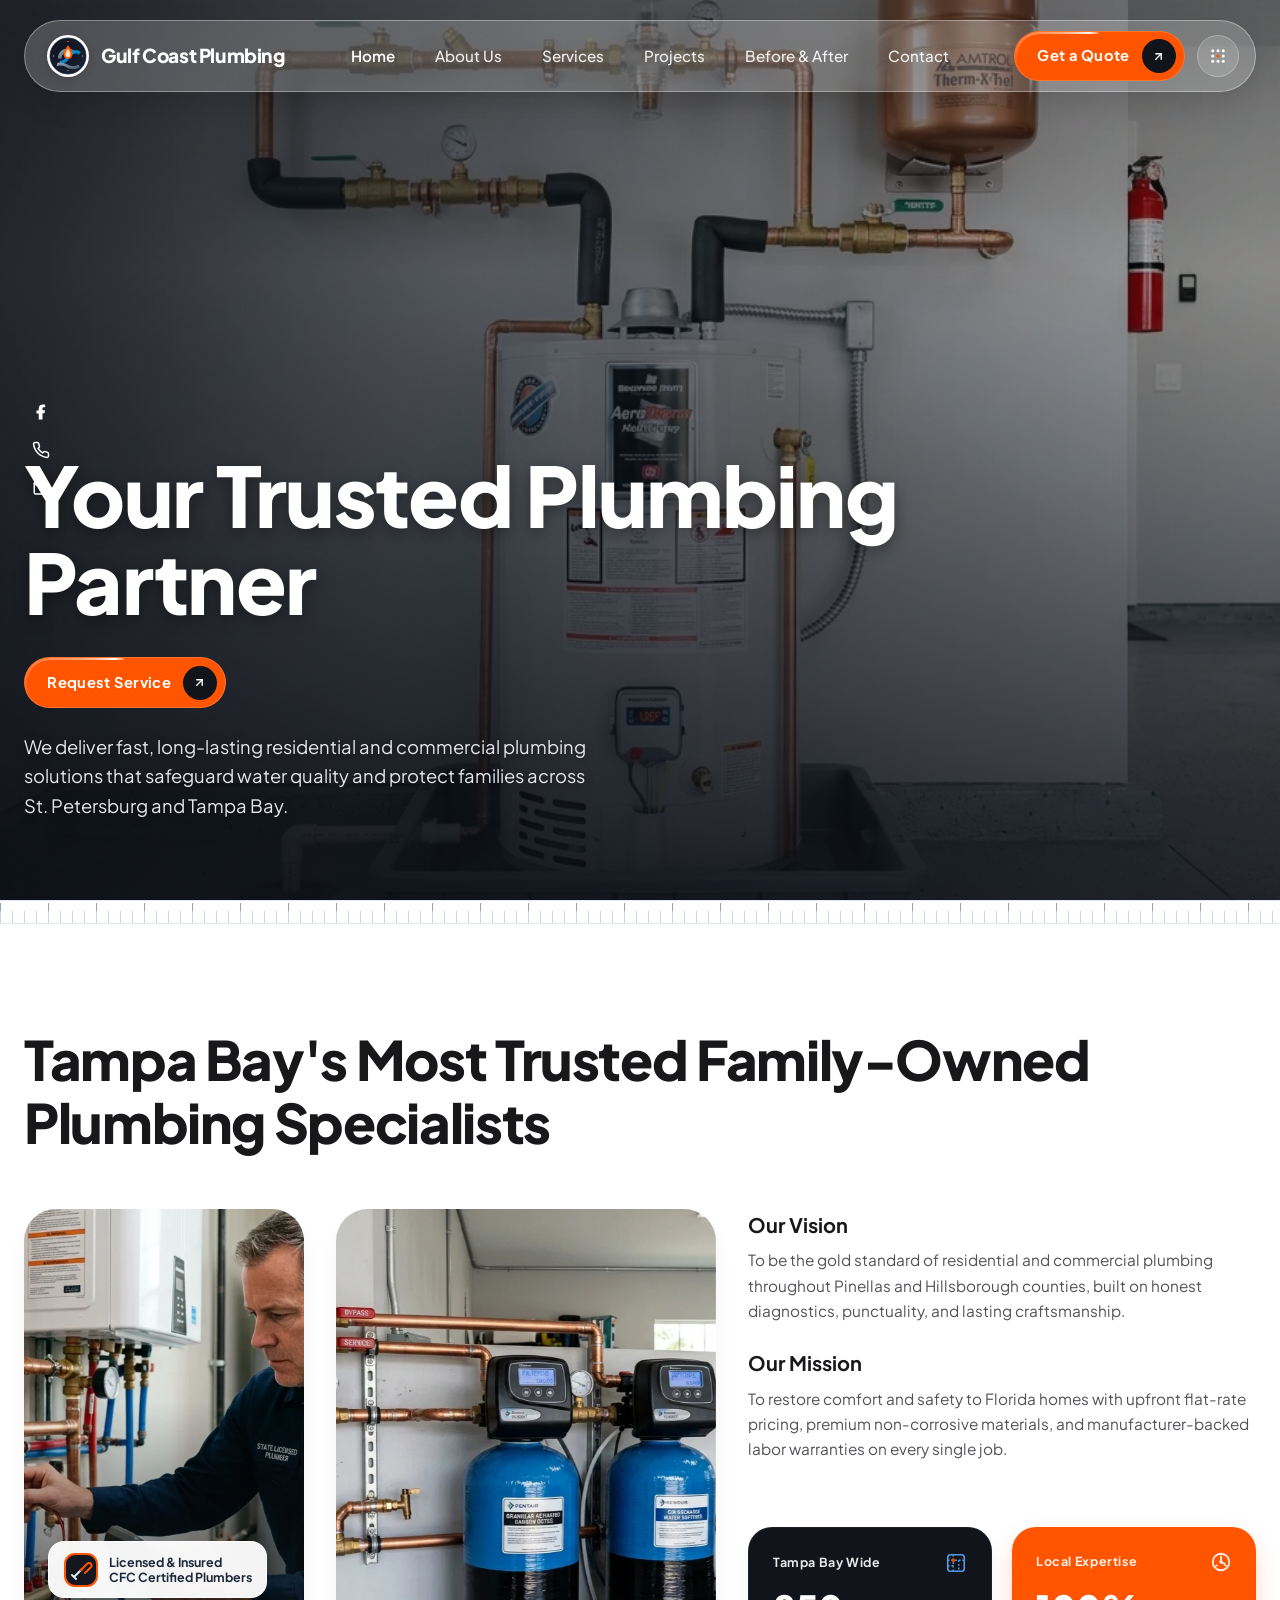
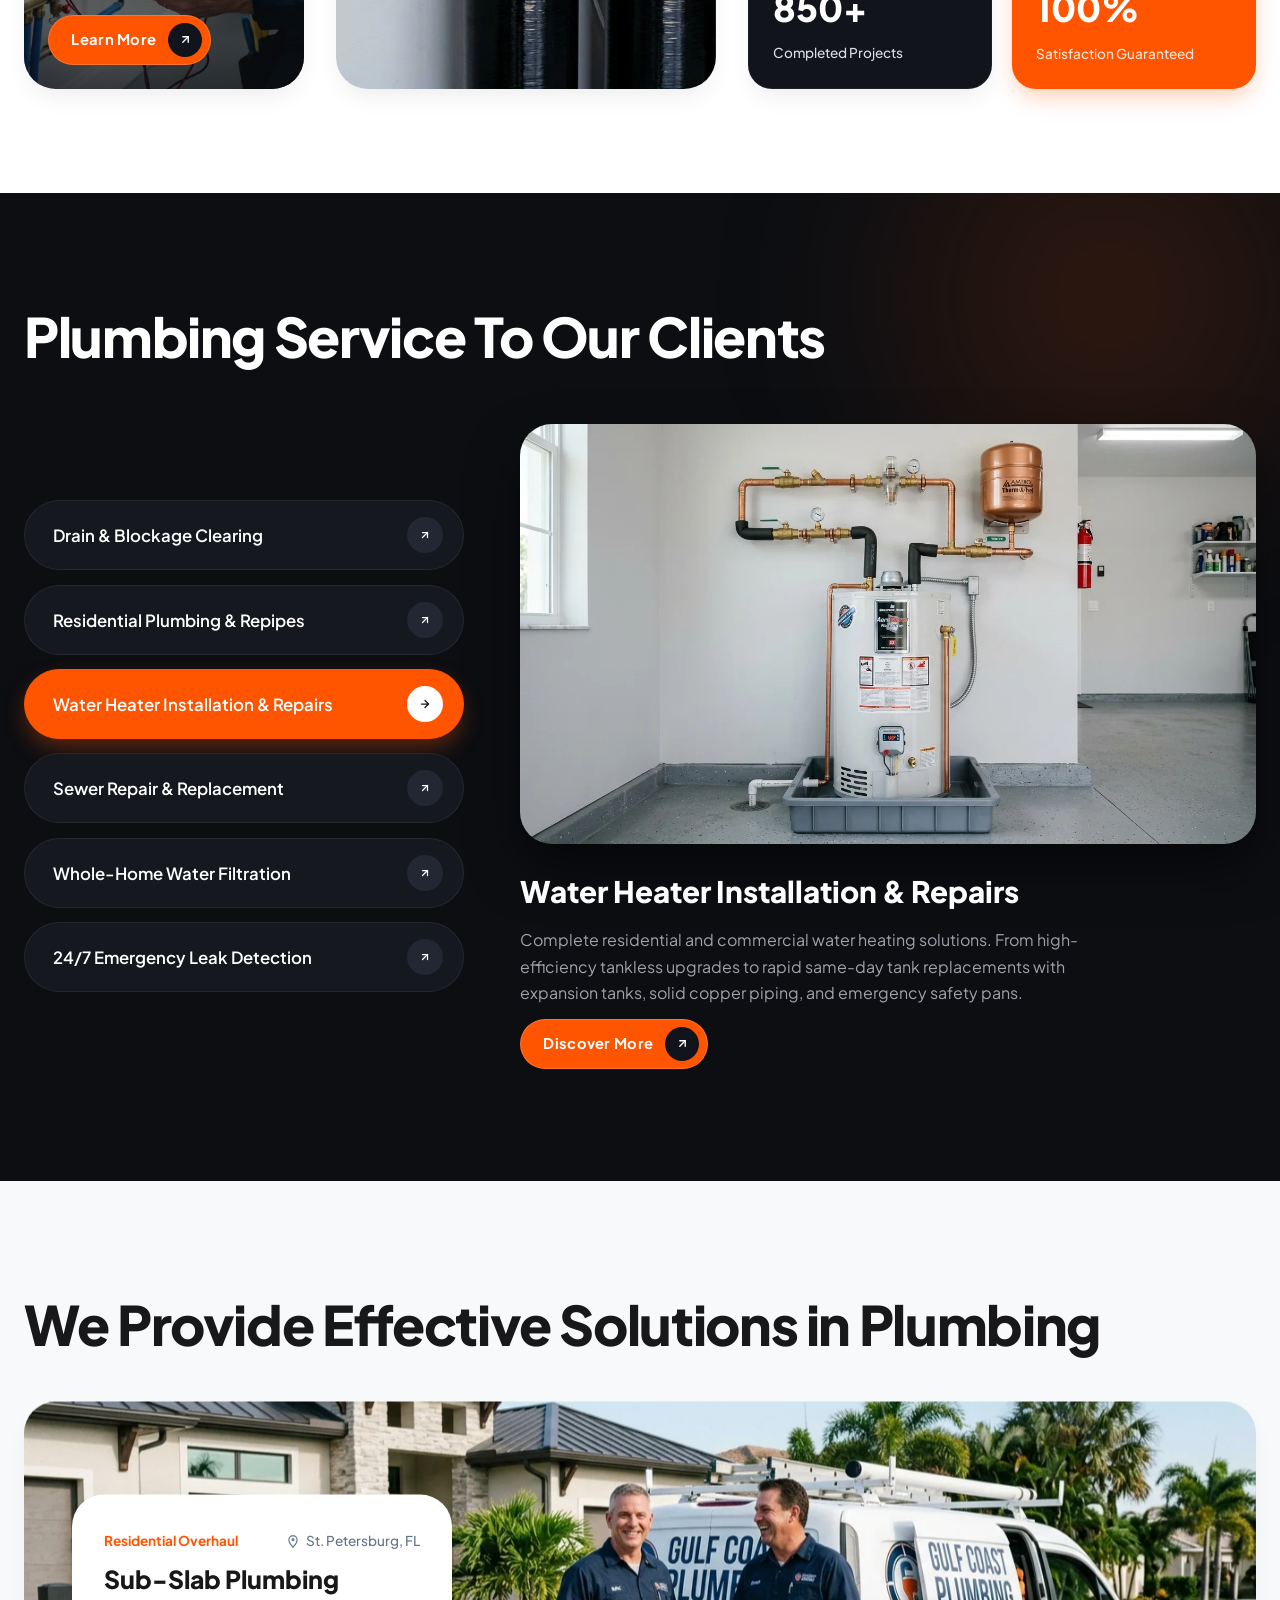
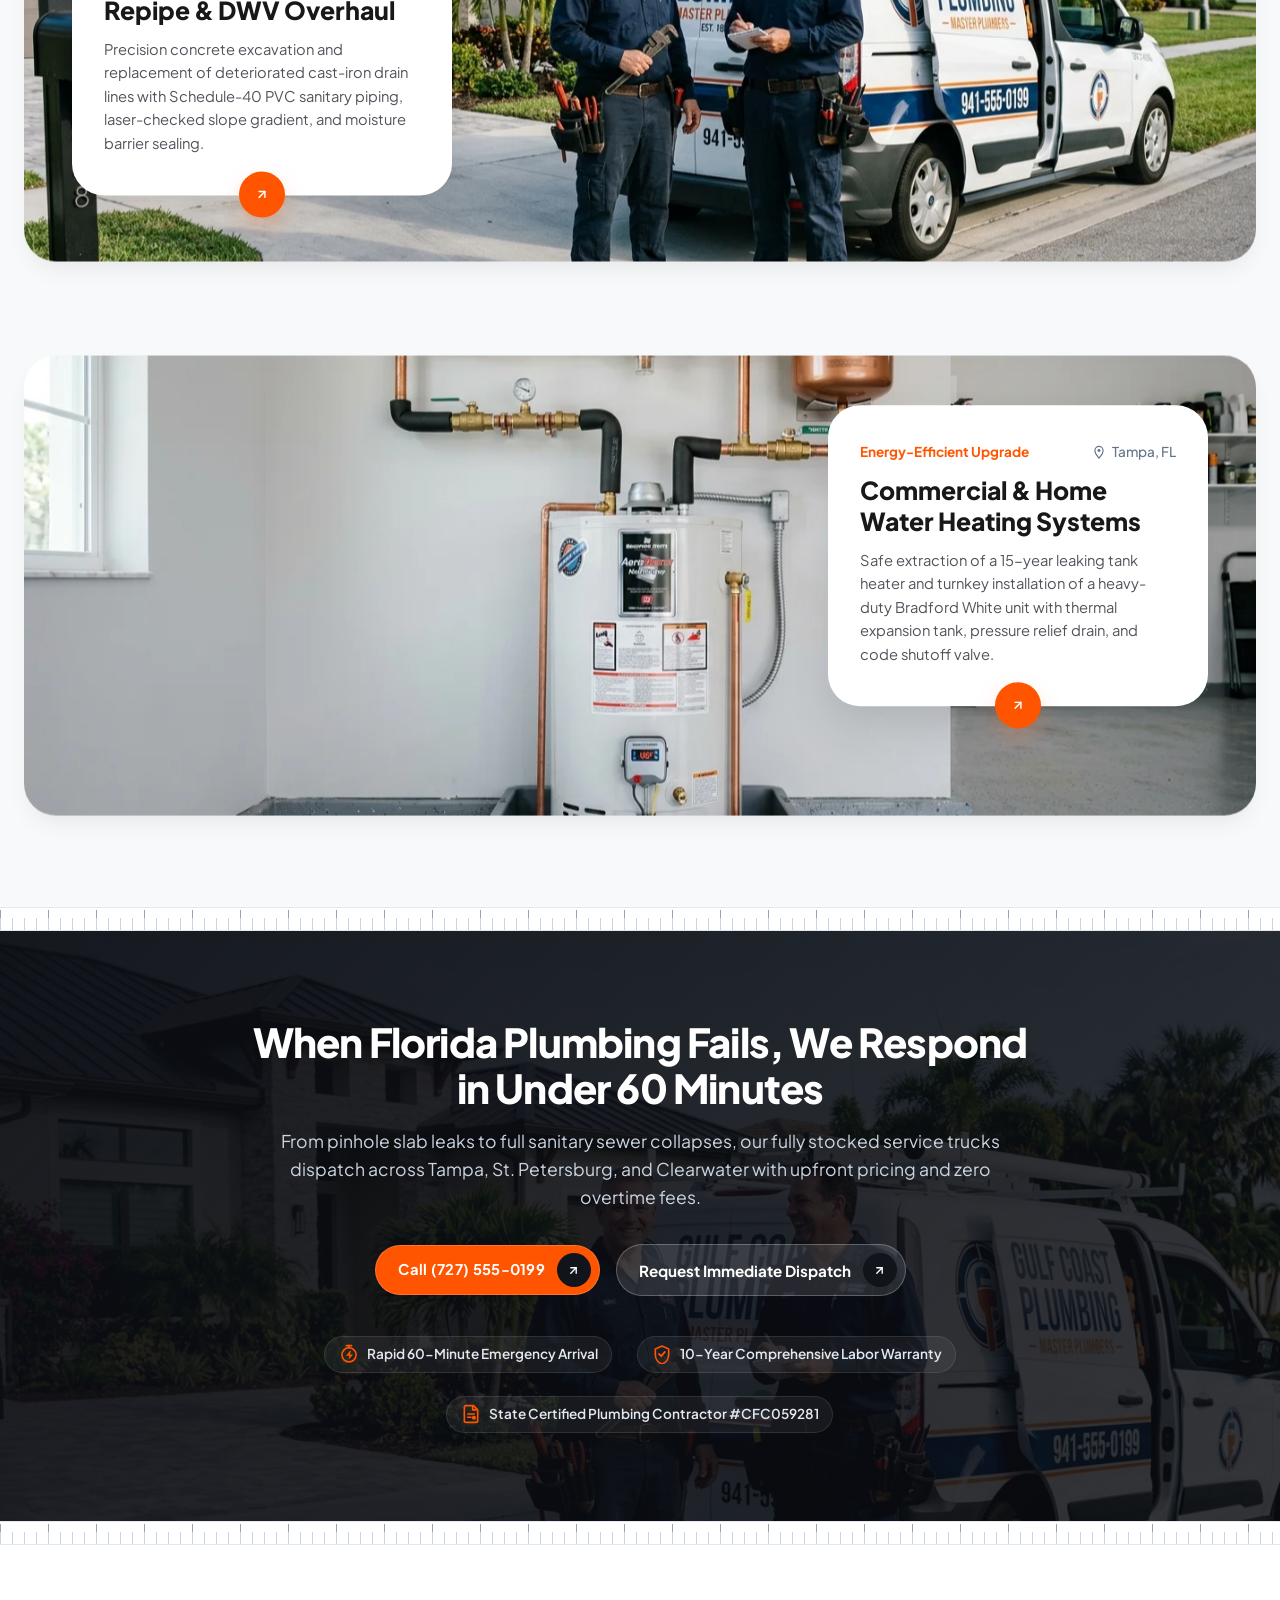
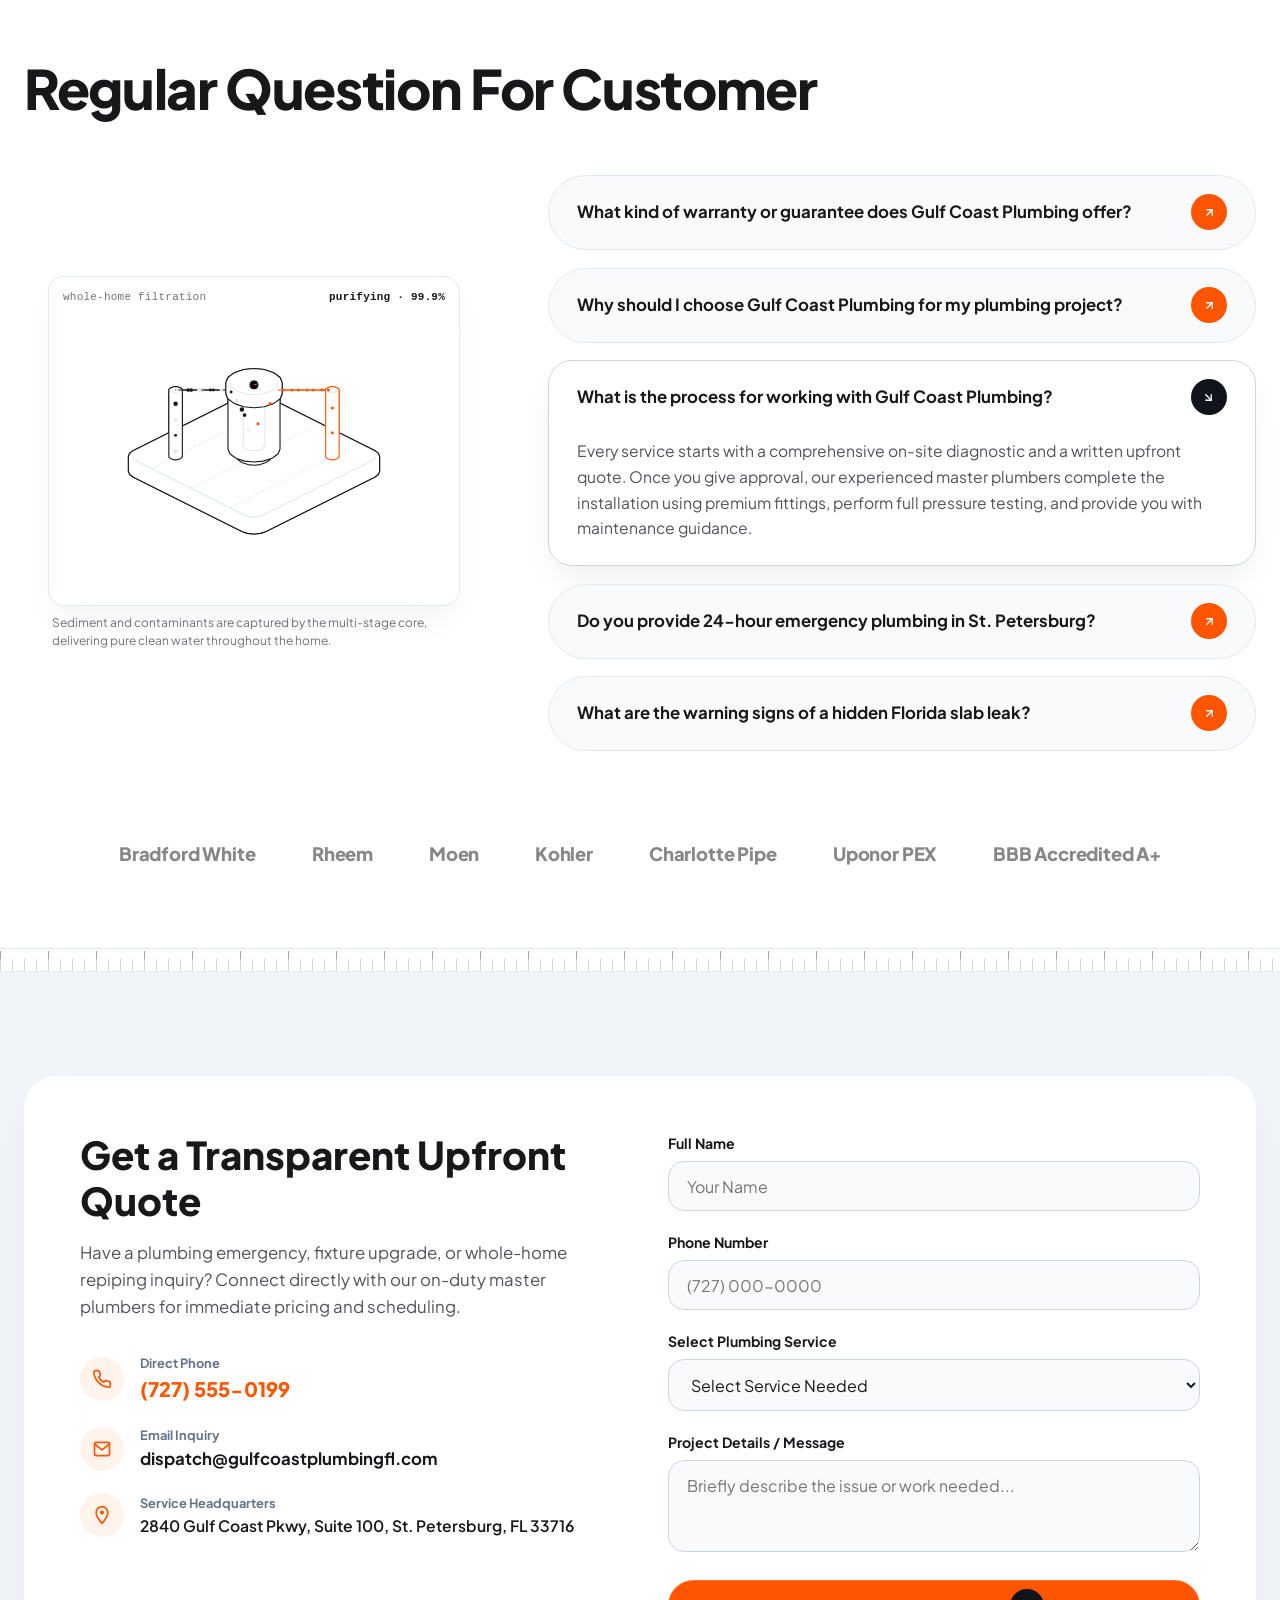
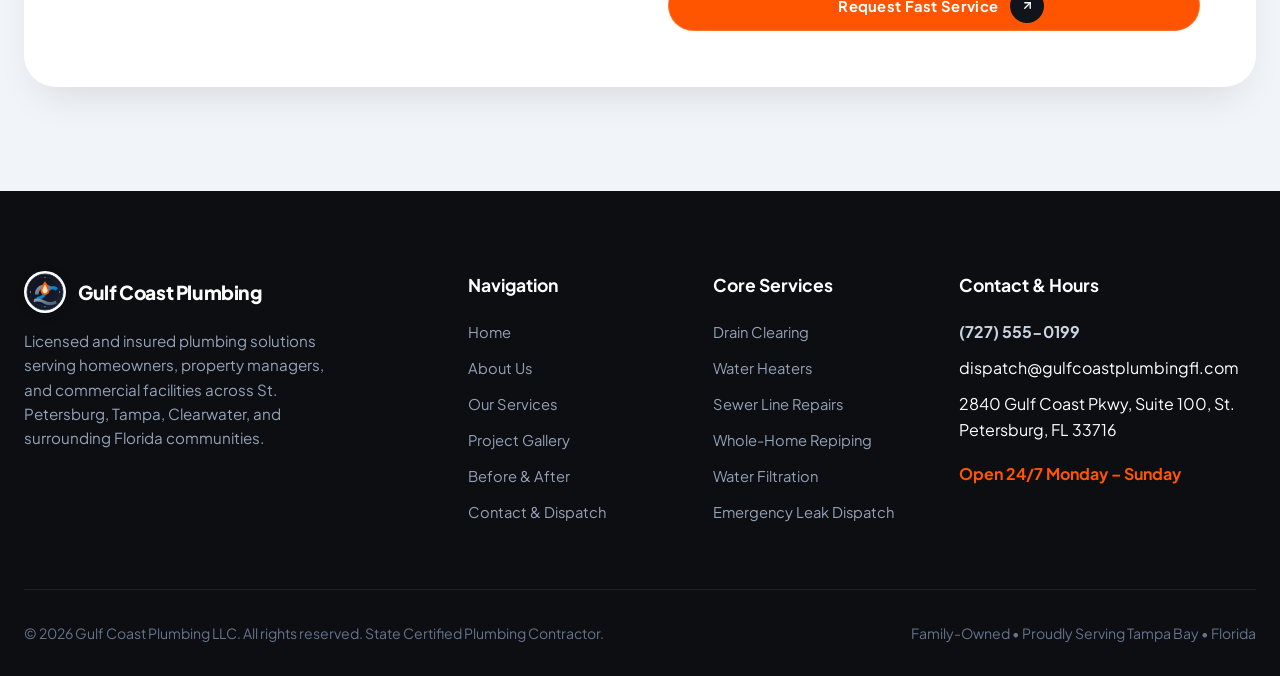
==== commit f963b25e: "Remove Before & After section from index and hide Plumbing Service section on mobile/tablet" ====
--- a/index.html
+++ b/index.html
@@ -241,7 +241,7 @@
     <!-- =========================================================================
          4. AWESOME SERVICES SECTION (Reference Image 3 - Obsidian Dark Section)
          ========================================================================= -->
-    <section class="services-section" id="services">
+    <section class="services-section hide-mobile-tablet" id="services">
       <div class="services-glow" aria-hidden="true"></div>
       <div class="container">
         <div class="section-header-clean reveal-generic">
@@ -482,229 +482,6 @@
     <!-- Ruler Divider -->
     <div class="ruler-divider reveal-generic" aria-hidden="true"></div>
 
-    <!-- =========================================================================
-         6. INTERACTIVE BEFORE & AFTER SLIDER (User Explicit Requirement)
-         ========================================================================= -->
-    <section class="before-after-section" id="transformations">
-      <div class="container">
-        <div class="section-header-clean reveal-generic">
-          <h2 class="section-headline">See the Difference: Before &amp; After Our Work</h2>
-        </div>
-
-        <div class="ba-container">
-          <!-- Comparison Slider Box -->
-          <div>
-            <div class="ba-tabs-row reveal-generic" role="tablist">
-              <button class="ba-tab-btn active" role="tab" data-ba-tab="0">Sewer Line Trench</button>
-              <button class="ba-tab-btn" role="tab" data-ba-tab="1">Sanitary Stack</button>
-              <button class="ba-tab-btn" role="tab" data-ba-tab="2">Water Conditioning</button>
-              <button class="ba-tab-btn" role="tab" data-ba-tab="3">Water Heater</button>
-              <button class="ba-tab-btn" role="tab" data-ba-tab="4">Subfloor Repipe</button>
-            </div>
-
-            <div class="ba-slider-box reveal-jiggle" id="ba-slider">
-              <!-- Before Image (Base Layer) -->
-              <img id="ba-before-img" src="assets/optimized/work_sewer.webp" alt="Plumbing condition before replacement" class="ba-img">
-              <span class="ba-tag tag-before">Before</span>
-
-              <!-- After Image (Clipped Overlay Layer) -->
-              <div class="ba-after-wrap" id="ba-after-wrap">
-                <img id="ba-after-img" src="assets/optimized/hero_slide1.webp" alt="Plumbing condition after professional installation" class="ba-img">
-                <span class="ba-tag tag-after">After</span>
-              </div>
-
-              <!-- Drag Handle with Custom Craftsman Dual Knurl SVG -->
-              <div class="ba-handle" id="ba-handle" aria-label="Drag to compare before and after">
-                <div class="ba-handle-circle">
-                  <svg class="icon-slider-knurl" width="20" height="20" viewBox="0 0 24 24" fill="none" stroke="currentColor" stroke-width="2.2" stroke-linecap="round" stroke-linejoin="round" aria-hidden="true">
-                    <polyline points="8 15 5 12 8 9"></polyline>
-                    <polyline points="16 9 19 12 16 15"></polyline>
-                    <line x1="11" y1="8" x2="11" y2="16" stroke-width="1.5"></line>
-                    <line x1="13" y1="8" x2="13" y2="16" stroke-width="1.5"></line>
-                  </svg>
-                </div>
-              </div>
-            </div>
-          </div>
-
-          <!-- Explanation Content -->
-          <div class="reveal-generic stagger-1">
-            <h3 id="ba-project-title" style="font-size: 1.85rem; font-weight: 800; margin-bottom: 1rem; color: var(--text-primary);">
-              Main Sewer Line Replacement
-            </h3>
-            <p id="ba-project-note" style="font-size: 1.05rem; color: var(--text-secondary); line-height: 1.65; margin-bottom: 2rem;">
-              Cracked, root-invaded clay pipe line causing recurring backups &rarr; Seamless Schedule-40 PVC sewer lateral with dual two-way cleanouts.
-            </p>
-            <div style="background: #f8fafc; border: 1px solid #e2e8f0; border-radius: 1.25rem; padding: 1.5rem; margin-bottom: 2rem;">
-              <h4 style="font-size: 1.05rem; font-weight: 700; margin-bottom: 0.5rem; color: var(--text-primary);">Why Florida Homeowners Choose Us:</h4>
-              <ul style="list-style: none; display: flex; flex-direction: column; gap: 0.5rem; font-size: 0.95rem; color: var(--text-secondary);">
-                <li style="display: flex; align-items: center; gap: 0.65rem;">
-                  <svg class="icon-verified-check" width="18" height="18" viewBox="0 0 20 20" fill="none" aria-hidden="true">
-                    <circle cx="10" cy="10" r="9" fill="rgba(255, 85, 0, 0.12)" stroke="#ff5500" stroke-width="1.8"/>
-                    <polyline points="6 10 9 13 14 7" stroke="#ff5500" stroke-width="2" stroke-linecap="round" stroke-linejoin="round"/>
-                  </svg>
-                  10-Year Comprehensive Labor Warranty
-                </li>
-                <li style="display: flex; align-items: center; gap: 0.65rem;">
-                  <svg class="icon-verified-check" width="18" height="18" viewBox="0 0 20 20" fill="none" aria-hidden="true">
-                    <circle cx="10" cy="10" r="9" fill="rgba(255, 85, 0, 0.12)" stroke="#ff5500" stroke-width="1.8"/>
-                    <polyline points="6 10 9 13 14 7" stroke="#ff5500" stroke-width="2" stroke-linecap="round" stroke-linejoin="round"/>
-                  </svg>
-                  Video Camera Inspection with Every Sewer Job
-                </li>
-                <li style="display: flex; align-items: center; gap: 0.65rem;">
-                  <svg class="icon-verified-check" width="18" height="18" viewBox="0 0 20 20" fill="none" aria-hidden="true">
-                    <circle cx="10" cy="10" r="9" fill="rgba(255, 85, 0, 0.12)" stroke="#ff5500" stroke-width="1.8"/>
-                    <polyline points="6 10 9 13 14 7" stroke="#ff5500" stroke-width="2" stroke-linecap="round" stroke-linejoin="round"/>
-                  </svg>
-                  Upfront Pricing Before Any Work Begins
-                </li>
-              </ul>
-            </div>
-            <a href="tel:7275550199" class="btn-pill-cta">
-              <span class="btn-silk-halo" aria-hidden="true"><span class="btn-silk-beam"></span></span>
-              <span class="btn-text">Call (727) 555-0199</span>
-              <span class="btn-arrow-circle" aria-hidden="true">
-                <svg class="icon-arrow-craftsman" width="13" height="13" viewBox="0 0 24 24" fill="none" stroke="currentColor" stroke-width="2.5" stroke-linecap="round" stroke-linejoin="round">
-                  <line x1="7" y1="17" x2="17" y2="7"></line>
-                  <polyline points="7 7 17 7 17 17"></polyline>
-                </svg>
-              </span>
-            </a>
-          </div>
-        </div>
-
-        <!-- Additional Transformation Case Cards (Real Florida Job Transformations) -->
-        <div style="margin-top: 4.5rem;">
-          <div style="text-align: center; max-width: 600px; margin: 0 auto 2rem auto;" class="reveal-generic">
-            <h3 style="font-size: 1.85rem; font-weight: 800; color: var(--brand-charcoal); letter-spacing: -0.02em;">
-              Recent Field Overhauls in Tampa Bay
-            </h3>
-            <p style="font-size: 0.95rem; color: var(--text-secondary); margin-top: 0.5rem;">
-              Real before-and-after projects restored by our certified Florida master plumbers.
-            </p>
-          </div>
-
-          <div class="transformations-grid">
-            <!-- Card 1 -->
-            <div class="trans-card reveal-jiggle stagger-1">
-              <div class="trans-img-wrap">
-                <img src="assets/optimized/hero_slide1.webp" alt="Sub-slab PVC sewer pipe rough-in after completion" class="trans-img">
-                <div class="trans-badge-split">
-                  <span>Before &amp;</span>
-                  <span class="after-accent">After</span>
-                </div>
-              </div>
-              <div class="trans-card-body">
-                <div class="trans-meta-loc">
-                  <svg class="icon-geo-craftsman" width="12" height="12" viewBox="0 0 24 24" fill="none" aria-hidden="true">
-                    <path d="M12 2C8.13 2 5 5.13 5 9c0 5.25 7 13 7 13s7-7.75 7-13c0-3.87-3.13-7-7-7z" stroke="currentColor" stroke-width="2" stroke-linejoin="round"/>
-                    <circle cx="12" cy="9" r="2.5" fill="currentColor"/>
-                  </svg>
-                  St. Petersburg, FL
-                </div>
-                <h4 class="trans-title">Sub-Slab PVC Rough-In Overhaul</h4>
-                <p class="trans-desc">Cracked clay sewer line excavated and replaced with heavy-duty Schedule-40 PVC DWV manifold.</p>
-                <a href="#contact" class="trans-footer-btn" data-open-modal="quote">
-                  <span>Request Similar Repair</span>
-                  <svg class="icon-arrow-craftsman" width="12" height="12" viewBox="0 0 24 24" fill="none" stroke="currentColor" stroke-width="2.5" stroke-linecap="round" stroke-linejoin="round">
-                    <line x1="7" y1="17" x2="17" y2="7"></line>
-                    <polyline points="7 7 17 7 17 17"></polyline>
-                  </svg>
-                </a>
-              </div>
-            </div>
-
-            <!-- Card 2 -->
-            <div class="trans-card reveal-jiggle stagger-2">
-              <div class="trans-img-wrap">
-                <img src="assets/optimized/work_drain.webp" alt="Sanitary stack replacement after completion" class="trans-img">
-                <div class="trans-badge-split">
-                  <span>Before &amp;</span>
-                  <span class="after-accent">After</span>
-                </div>
-              </div>
-              <div class="trans-card-body">
-                <div class="trans-meta-loc">
-                  <svg class="icon-geo-craftsman" width="12" height="12" viewBox="0 0 24 24" fill="none" aria-hidden="true">
-                    <path d="M12 2C8.13 2 5 5.13 5 9c0 5.25 7 13 7 13s7-7.75 7-13c0-3.87-3.13-7-7-7z" stroke="currentColor" stroke-width="2" stroke-linejoin="round"/>
-                    <circle cx="12" cy="9" r="2.5" fill="currentColor"/>
-                  </svg>
-                  Tampa, FL
-                </div>
-                <h4 class="trans-title">Cast-Iron Sanitary Stack Repipe</h4>
-                <p class="trans-desc">Corroded underfloor cast-iron branch replaced with code-compliant sanitary tee and cleanouts.</p>
-                <a href="#contact" class="trans-footer-btn" data-open-modal="quote">
-                  <span>Request Similar Repair</span>
-                  <svg class="icon-arrow-craftsman" width="12" height="12" viewBox="0 0 24 24" fill="none" stroke="currentColor" stroke-width="2.5" stroke-linecap="round" stroke-linejoin="round">
-                    <line x1="7" y1="17" x2="17" y2="7"></line>
-                    <polyline points="7 7 17 7 17 17"></polyline>
-                  </svg>
-                </a>
-              </div>
-            </div>
-
-            <!-- Card 3 -->
-            <div class="trans-card reveal-jiggle stagger-3">
-              <div class="trans-img-wrap">
-                <img src="assets/optimized/work_filtration.webp" alt="Dual tank water softener and filtration system" class="trans-img">
-                <div class="trans-badge-split">
-                  <span>Before &amp;</span>
-                  <span class="after-accent">After</span>
-                </div>
-              </div>
-              <div class="trans-card-body">
-                <div class="trans-meta-loc">
-                  <svg class="icon-geo-craftsman" width="12" height="12" viewBox="0 0 24 24" fill="none" aria-hidden="true">
-                    <path d="M12 2C8.13 2 5 5.13 5 9c0 5.25 7 13 7 13s7-7.75 7-13c0-3.87-3.13-7-7-7z" stroke="currentColor" stroke-width="2" stroke-linejoin="round"/>
-                    <circle cx="12" cy="9" r="2.5" fill="currentColor"/>
-                  </svg>
-                  Clearwater, FL
-                </div>
-                <h4 class="trans-title">Whole-Home Water Conditioning</h4>
-                <p class="trans-desc">Hard mineral scale buildup mitigated with dual-tank carbon filter and copper manifold bypass loop.</p>
-                <a href="#contact" class="trans-footer-btn" data-open-modal="quote">
-                  <span>Request Similar Repair</span>
-                  <svg class="icon-arrow-craftsman" width="12" height="12" viewBox="0 0 24 24" fill="none" stroke="currentColor" stroke-width="2.5" stroke-linecap="round" stroke-linejoin="round">
-                    <line x1="7" y1="17" x2="17" y2="7"></line>
-                    <polyline points="7 7 17 7 17 17"></polyline>
-                  </svg>
-                </a>
-              </div>
-            </div>
-
-            <!-- Card 4 -->
-            <div class="trans-card reveal-jiggle stagger-4">
-              <div class="trans-img-wrap">
-                <img src="assets/optimized/hero_slide2.webp" alt="Bradford White water heater installation" class="trans-img">
-                <div class="trans-badge-split">
-                  <span>Before &amp;</span>
-                  <span class="after-accent">After</span>
-                </div>
-              </div>
-              <div class="trans-card-body">
-                <div class="trans-meta-loc">
-                  <svg class="icon-geo-craftsman" width="12" height="12" viewBox="0 0 24 24" fill="none" aria-hidden="true">
-                    <path d="M12 2C8.13 2 5 5.13 5 9c0 5.25 7 13 7 13s7-7.75 7-13c0-3.87-3.13-7-7-7z" stroke="currentColor" stroke-width="2" stroke-linejoin="round"/>
-                    <circle cx="12" cy="9" r="2.5" fill="currentColor"/>
-                  </svg>
-                  Pinellas Park, FL
-                </div>
-                <h4 class="trans-title">Turnkey Water Heater Overhaul</h4>
-                <p class="trans-desc">Leaking 15-year rusted tank replaced with high-efficiency Bradford White unit and expansion tank.</p>
-                <a href="#contact" class="trans-footer-btn" data-open-modal="quote">
-                  <span>Request Similar Repair</span>
-                  <svg class="icon-arrow-craftsman" width="12" height="12" viewBox="0 0 24 24" fill="none" stroke="currentColor" stroke-width="2.5" stroke-linecap="round" stroke-linejoin="round">
-                    <line x1="7" y1="17" x2="17" y2="7"></line>
-                    <polyline points="7 7 17 7 17 17"></polyline>
-                  </svg>
-                </a>
-              </div>
-            </div>
-          </div>
-        </div>
-      </div>
-    </section>
 
     <!-- =========================================================================
          7. REGULAR QUESTION FOR CUSTOMER (Reference Image 5 - FAQ Section)
@@ -1200,7 +977,7 @@
             </svg>
           </span>
         </a>
-        <a href="#transformations" class="mobile-nav-link">
+        <a href="transformations.html" class="mobile-nav-link">
           <span>Before &amp; After</span>
           <span class="mobile-nav-arrow" aria-hidden="true">
             <svg class="icon-arrow-craftsman" width="11" height="11" viewBox="0 0 24 24" fill="none" stroke="currentColor" stroke-width="2.5" stroke-linecap="round" stroke-linejoin="round">
--- a/styles.css
+++ b/styles.css
@@ -3631,6 +3631,15 @@
 }
 
 /* --------------------------------------------------------------------------
+   Responsive Visibility Utilities
+   -------------------------------------------------------------------------- */
+@media (max-width: 1024px) {
+  .hide-mobile-tablet {
+    display: none !important;
+  }
+}
+
+/* --------------------------------------------------------------------------
    Accessibility: prefers-reduced-motion
    -------------------------------------------------------------------------- */
 @media (prefers-reduced-motion: reduce) {
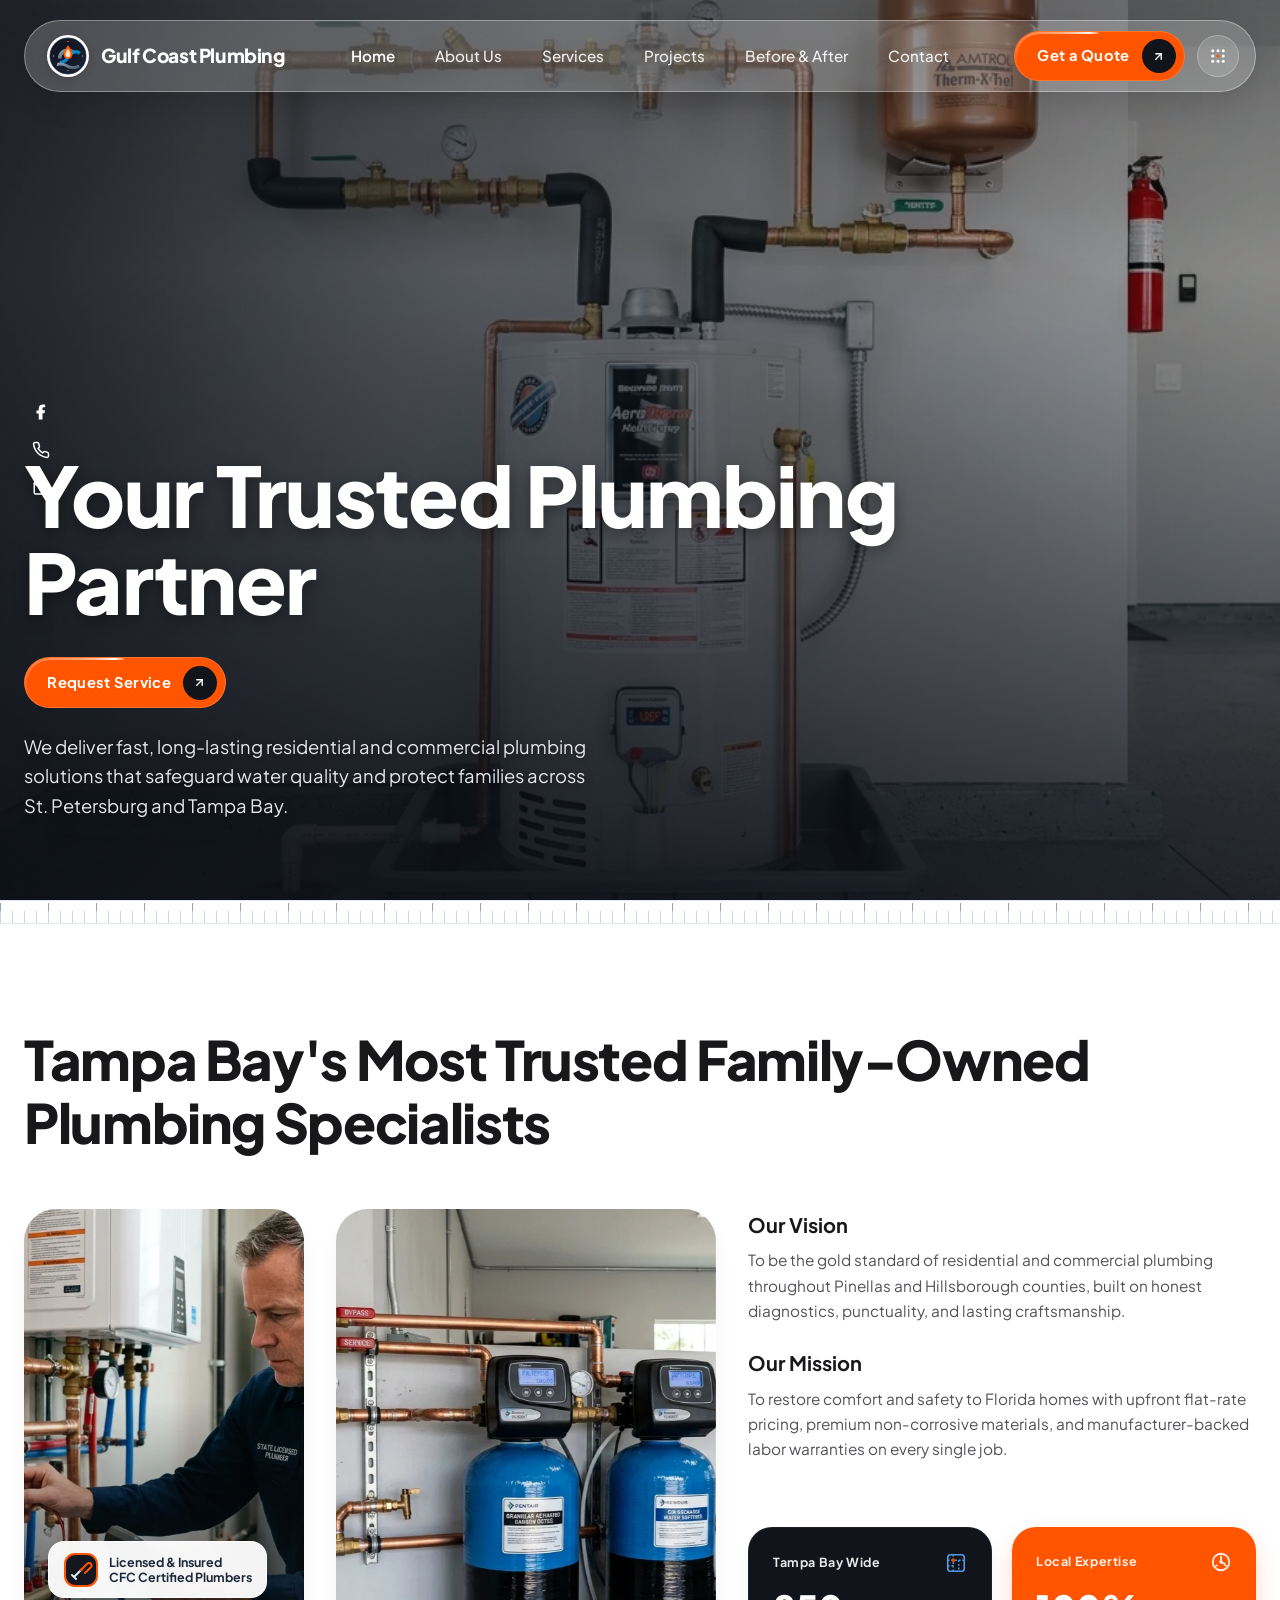
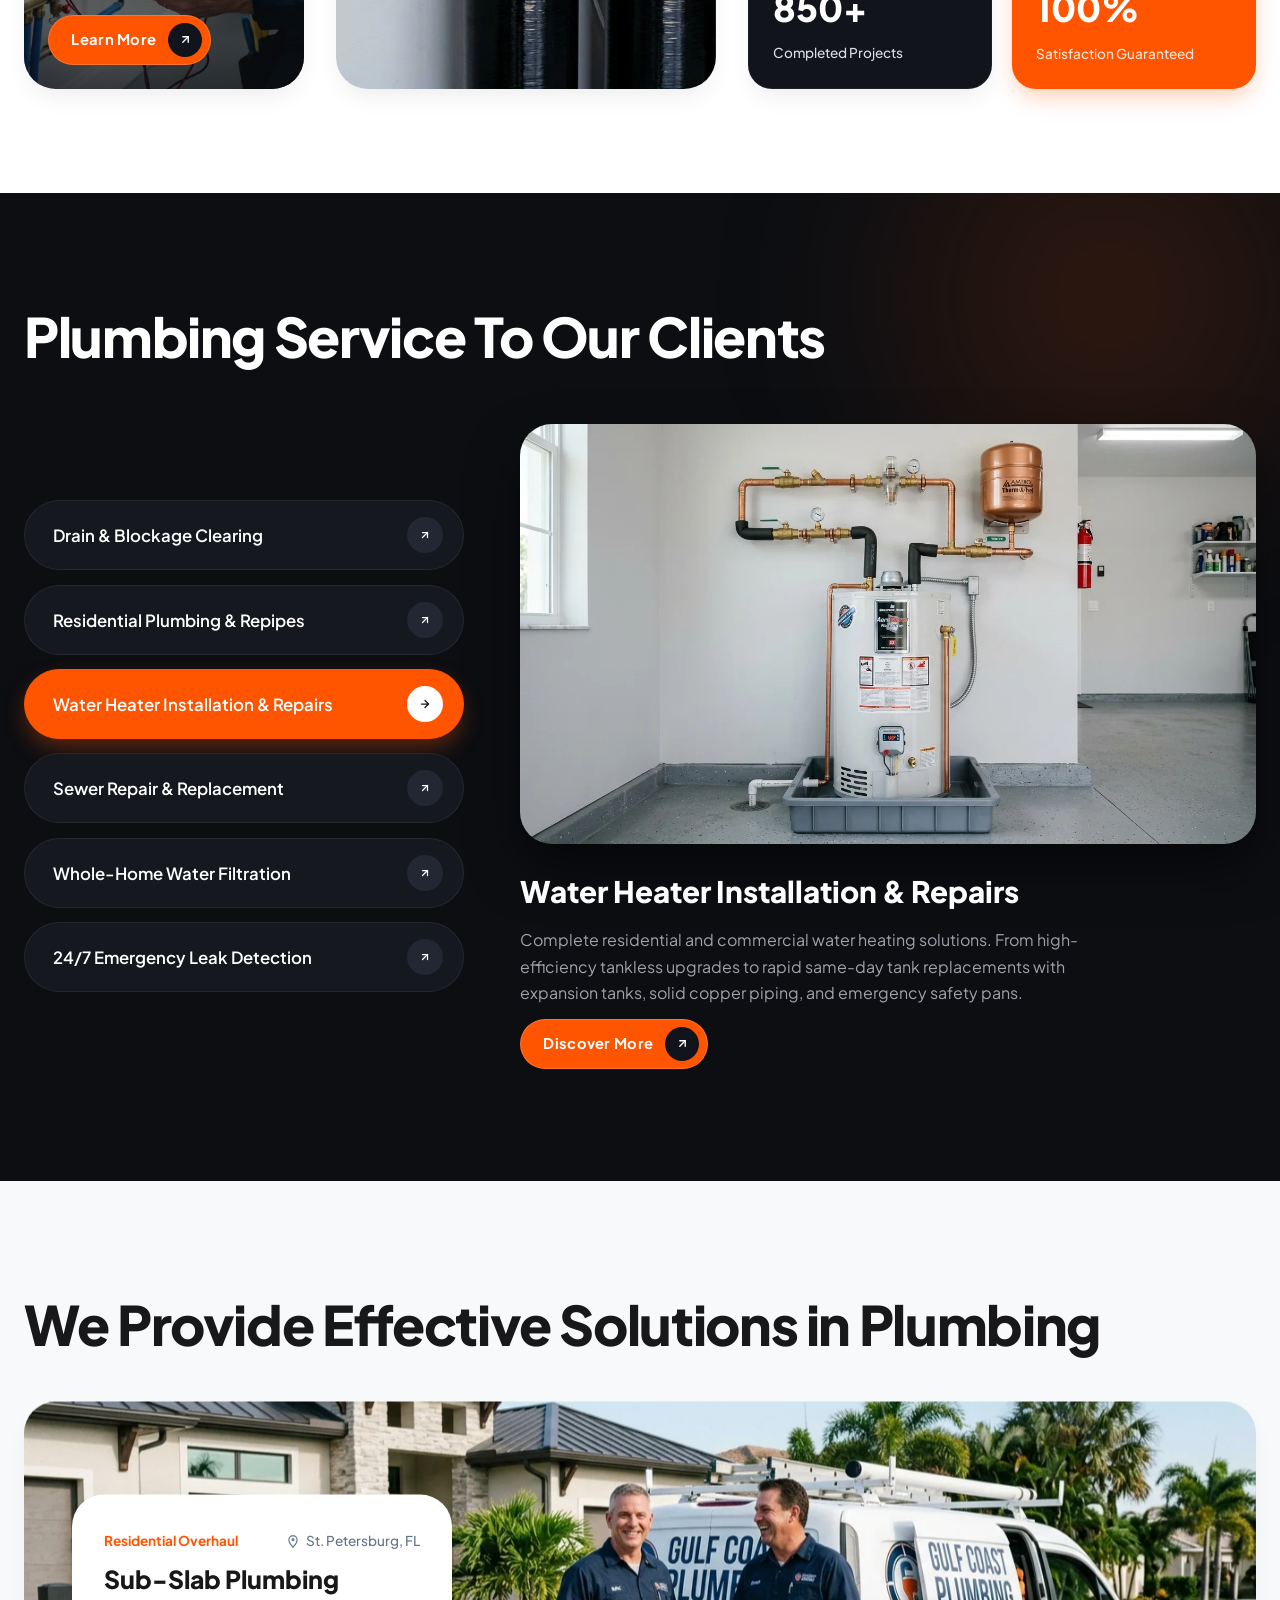
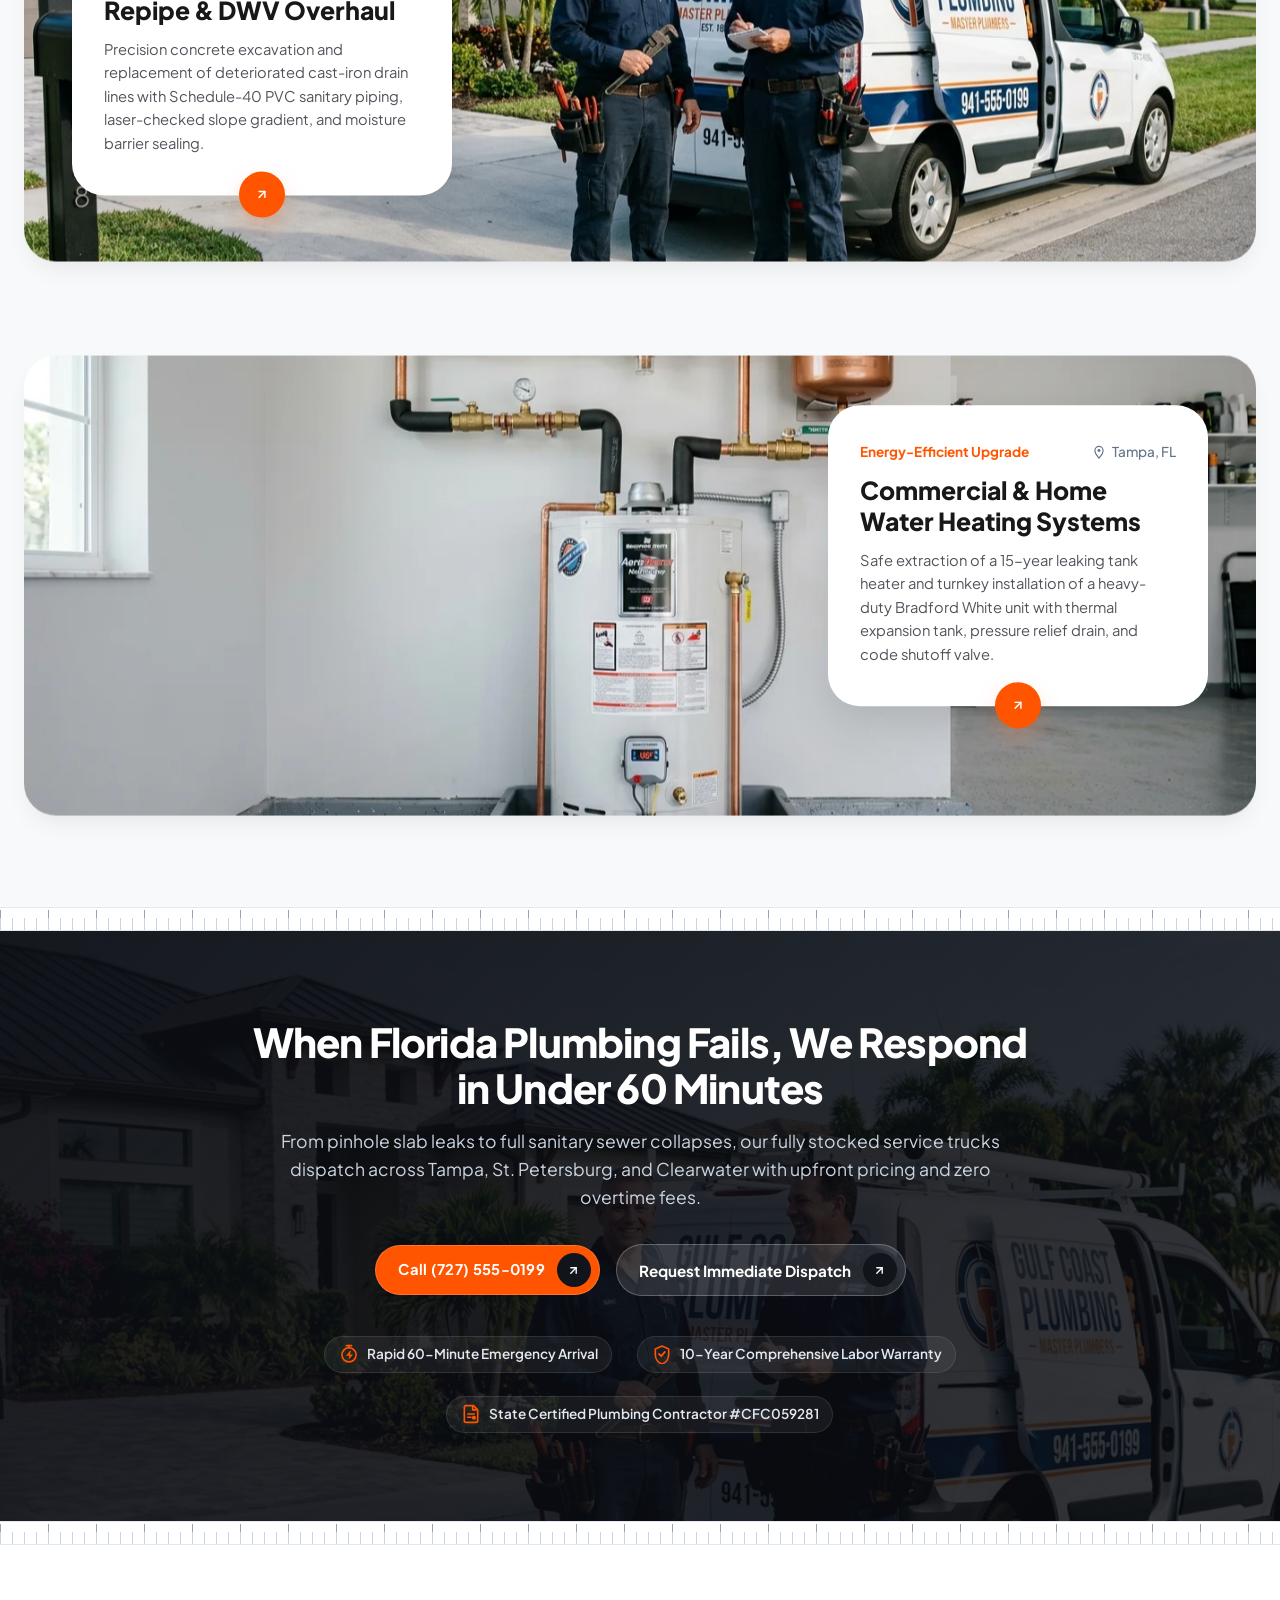
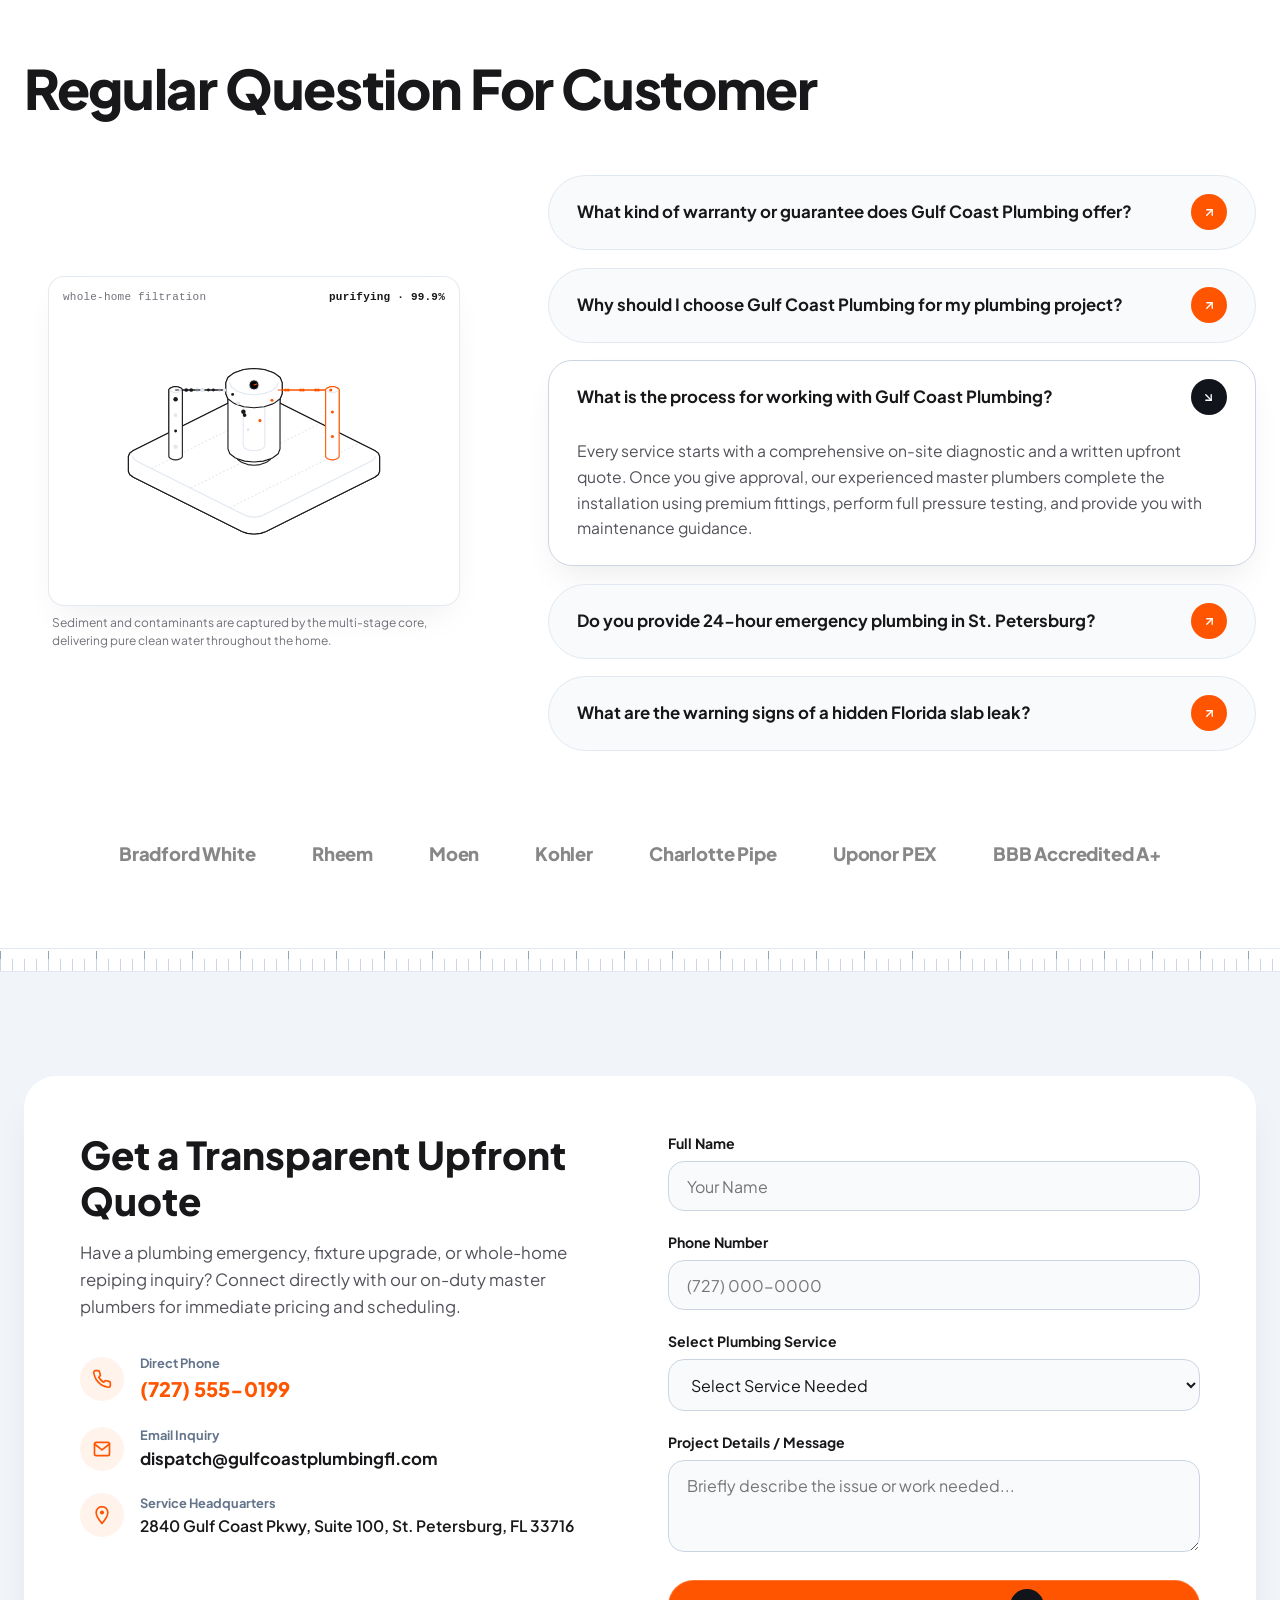
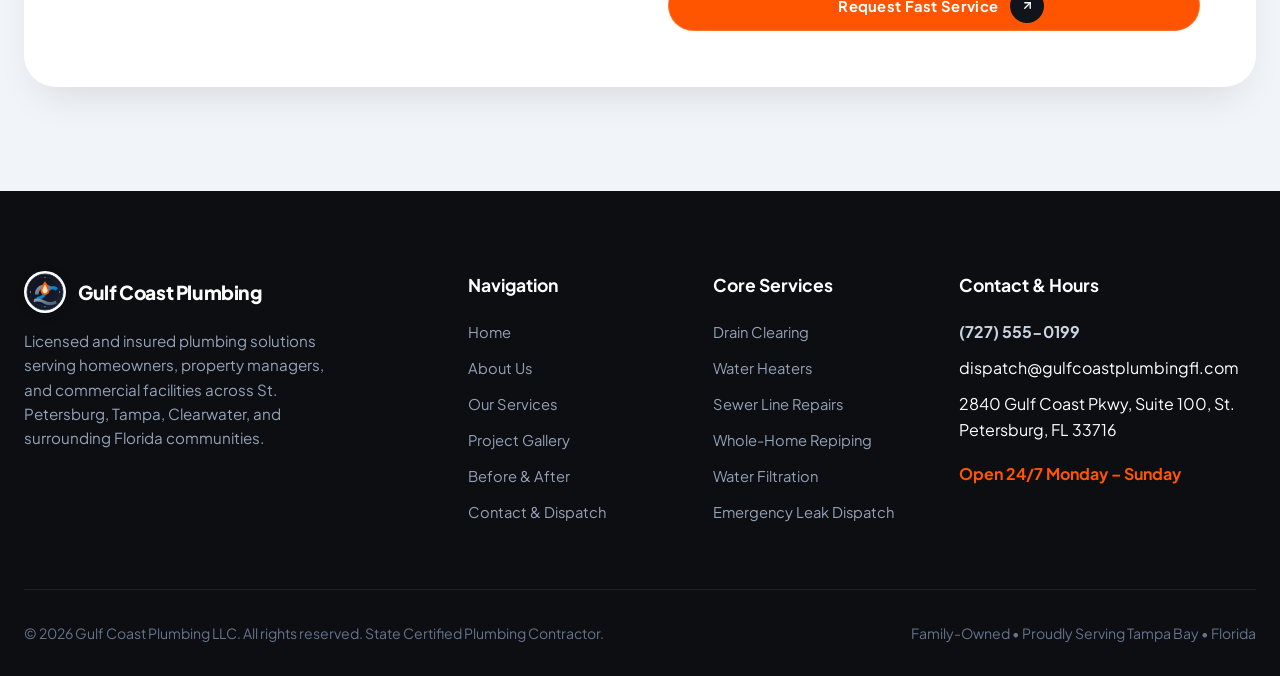
==== commit 32e3c679: "Fix mobile side panel navigation to route to dedicated pages across all screens" ====
--- a/index.html
+++ b/index.html
@@ -941,7 +941,7 @@
       </div>
 
       <nav class="mobile-nav-links" aria-label="Mobile Primary Navigation">
-        <a href="#hero" class="mobile-nav-link active">
+        <a href="index.html" class="mobile-nav-link active">
           <span>Home</span>
           <span class="mobile-nav-arrow" aria-hidden="true">
             <svg class="icon-arrow-craftsman" width="11" height="11" viewBox="0 0 24 24" fill="none" stroke="currentColor" stroke-width="2.5" stroke-linecap="round" stroke-linejoin="round">
@@ -950,7 +950,7 @@
             </svg>
           </span>
         </a>
-        <a href="#who-we-are" class="mobile-nav-link">
+        <a href="about.html" class="mobile-nav-link">
           <span>About Us</span>
           <span class="mobile-nav-arrow" aria-hidden="true">
             <svg class="icon-arrow-craftsman" width="11" height="11" viewBox="0 0 24 24" fill="none" stroke="currentColor" stroke-width="2.5" stroke-linecap="round" stroke-linejoin="round">
@@ -959,7 +959,7 @@
             </svg>
           </span>
         </a>
-        <a href="#services" class="mobile-nav-link">
+        <a href="services.html" class="mobile-nav-link">
           <span>Services</span>
           <span class="mobile-nav-arrow" aria-hidden="true">
             <svg class="icon-arrow-craftsman" width="11" height="11" viewBox="0 0 24 24" fill="none" stroke="currentColor" stroke-width="2.5" stroke-linecap="round" stroke-linejoin="round">
@@ -968,7 +968,7 @@
             </svg>
           </span>
         </a>
-        <a href="#projects" class="mobile-nav-link">
+        <a href="projects.html" class="mobile-nav-link">
           <span>Projects</span>
           <span class="mobile-nav-arrow" aria-hidden="true">
             <svg class="icon-arrow-craftsman" width="11" height="11" viewBox="0 0 24 24" fill="none" stroke="currentColor" stroke-width="2.5" stroke-linecap="round" stroke-linejoin="round">
@@ -986,16 +986,7 @@
             </svg>
           </span>
         </a>
-        <a href="#faq" class="mobile-nav-link">
-          <span>FAQ</span>
-          <span class="mobile-nav-arrow" aria-hidden="true">
-            <svg class="icon-arrow-craftsman" width="11" height="11" viewBox="0 0 24 24" fill="none" stroke="currentColor" stroke-width="2.5" stroke-linecap="round" stroke-linejoin="round">
-              <line x1="7" y1="17" x2="17" y2="7"></line>
-              <polyline points="7 7 17 7 17 17"></polyline>
-            </svg>
-          </span>
-        </a>
-        <a href="#contact" class="mobile-nav-link">
+        <a href="contact.html" class="mobile-nav-link">
           <span>Contact</span>
           <span class="mobile-nav-arrow" aria-hidden="true">
             <svg class="icon-arrow-craftsman" width="11" height="11" viewBox="0 0 24 24" fill="none" stroke="currentColor" stroke-width="2.5" stroke-linecap="round" stroke-linejoin="round">
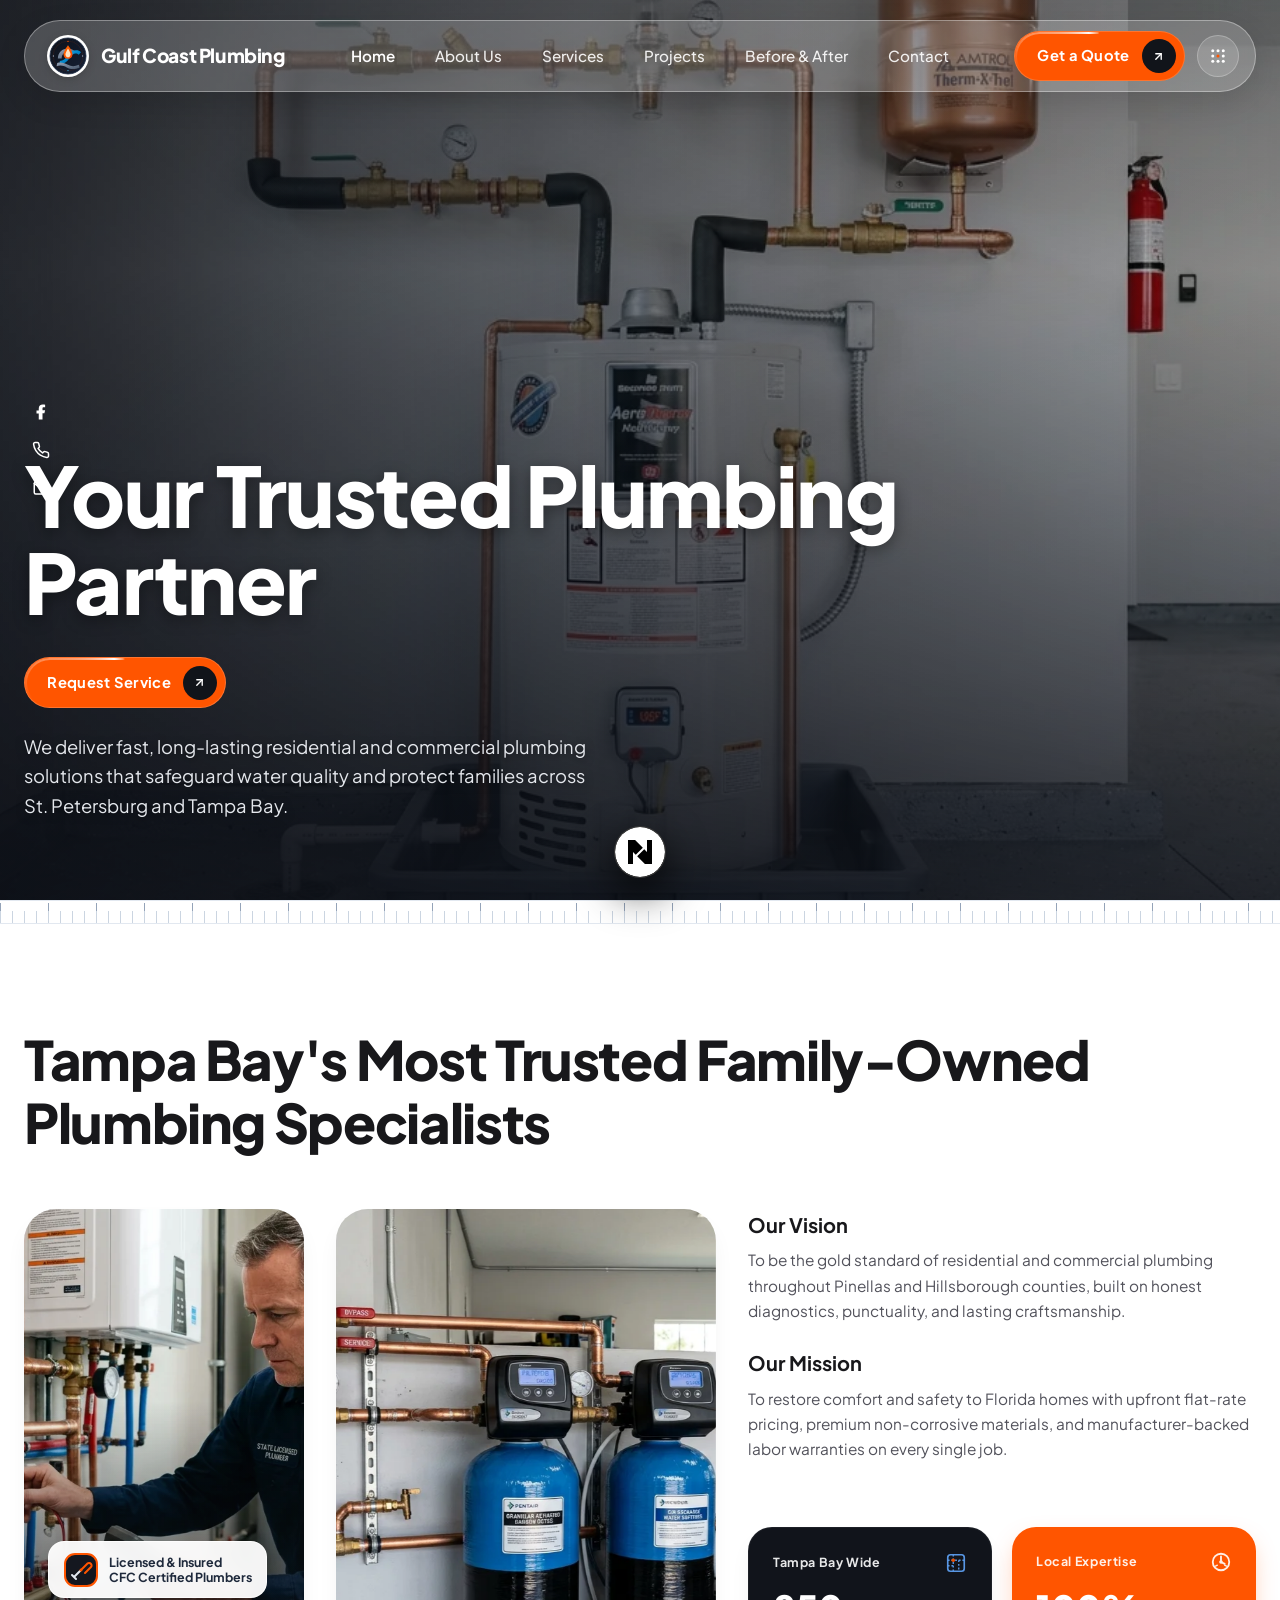
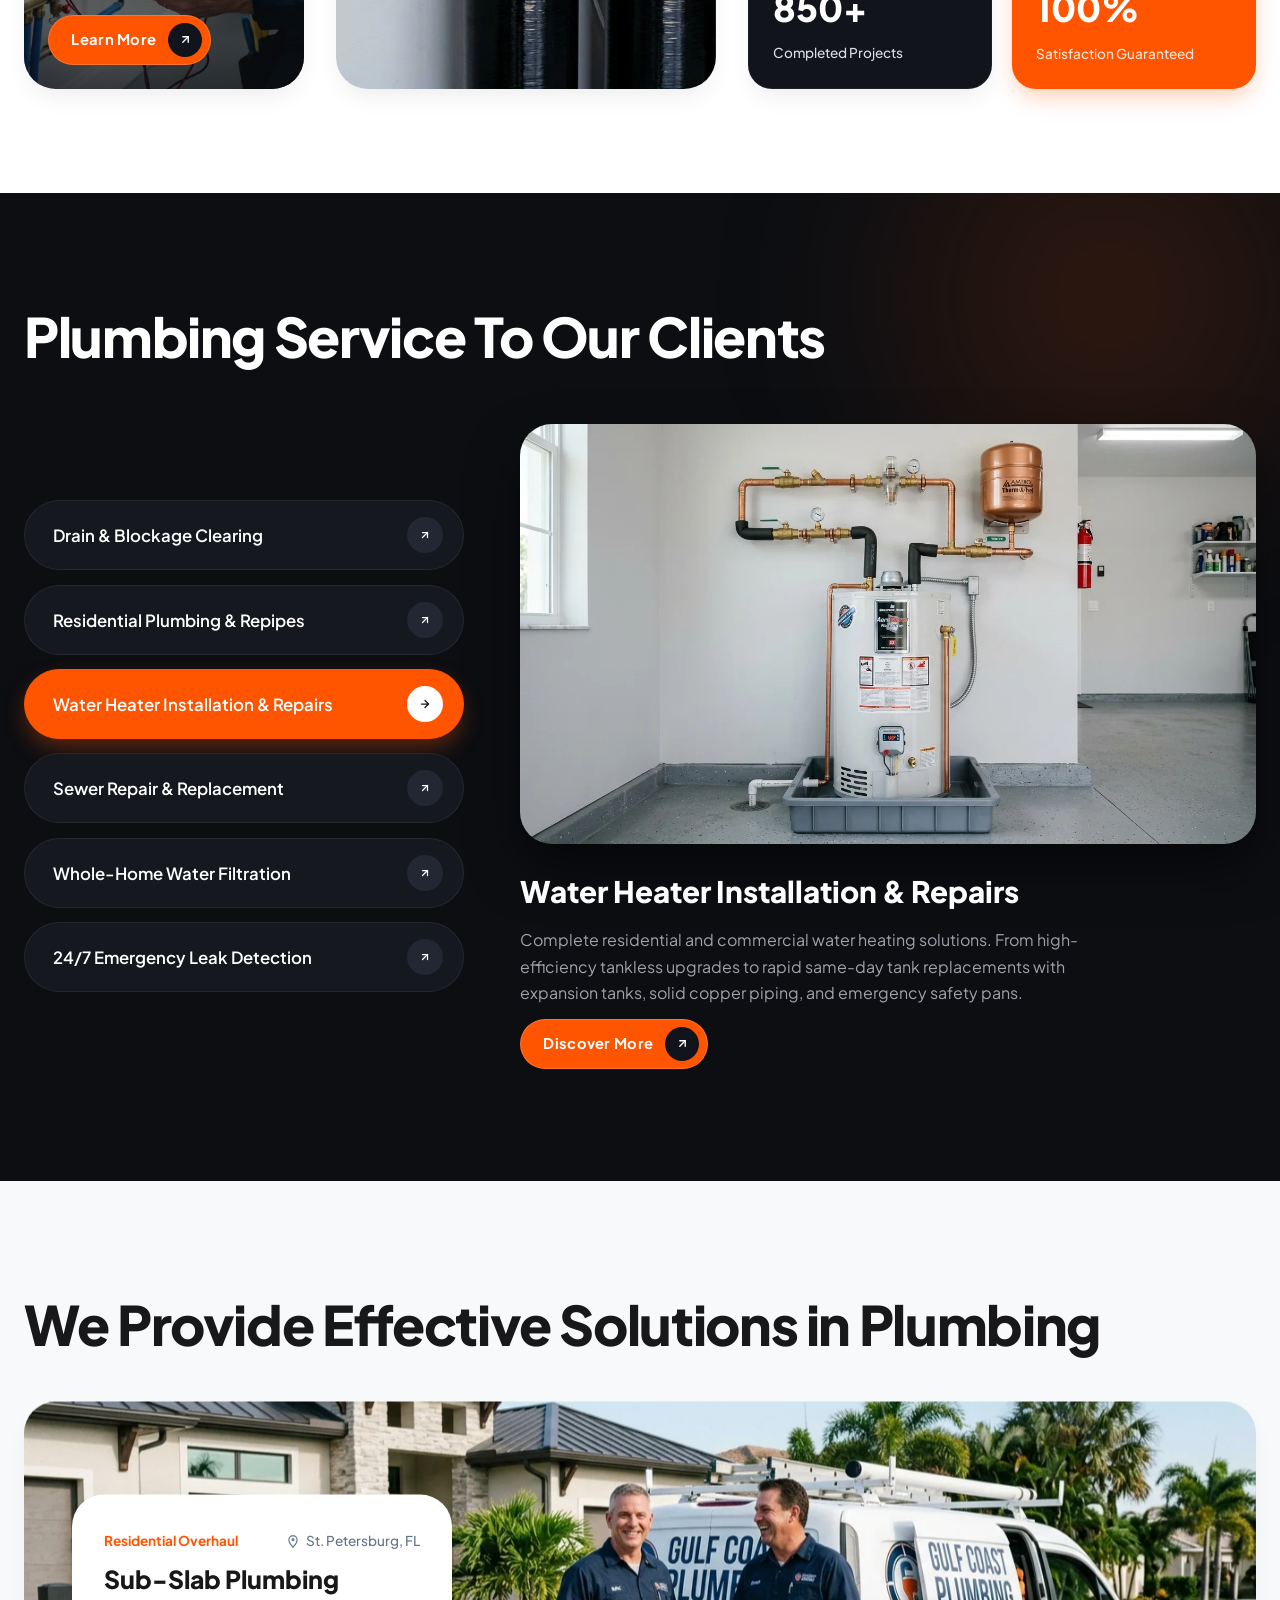
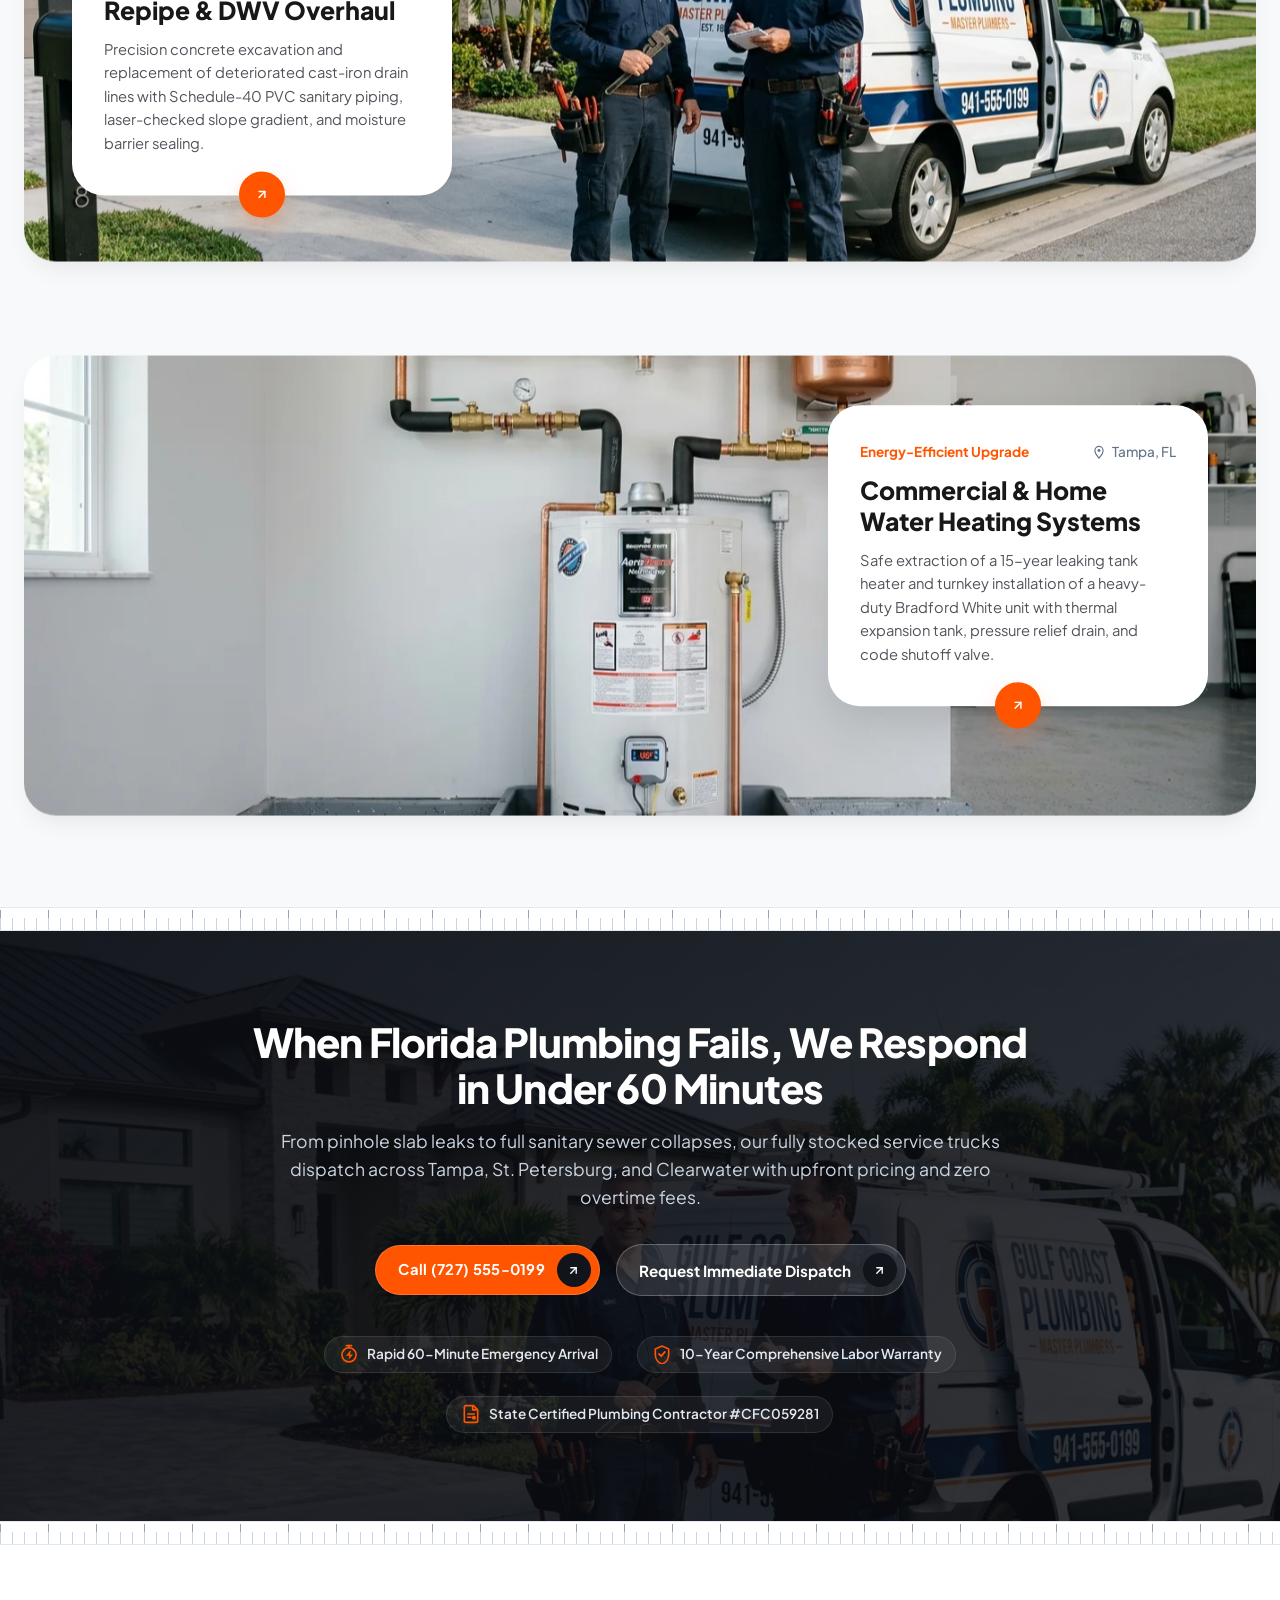
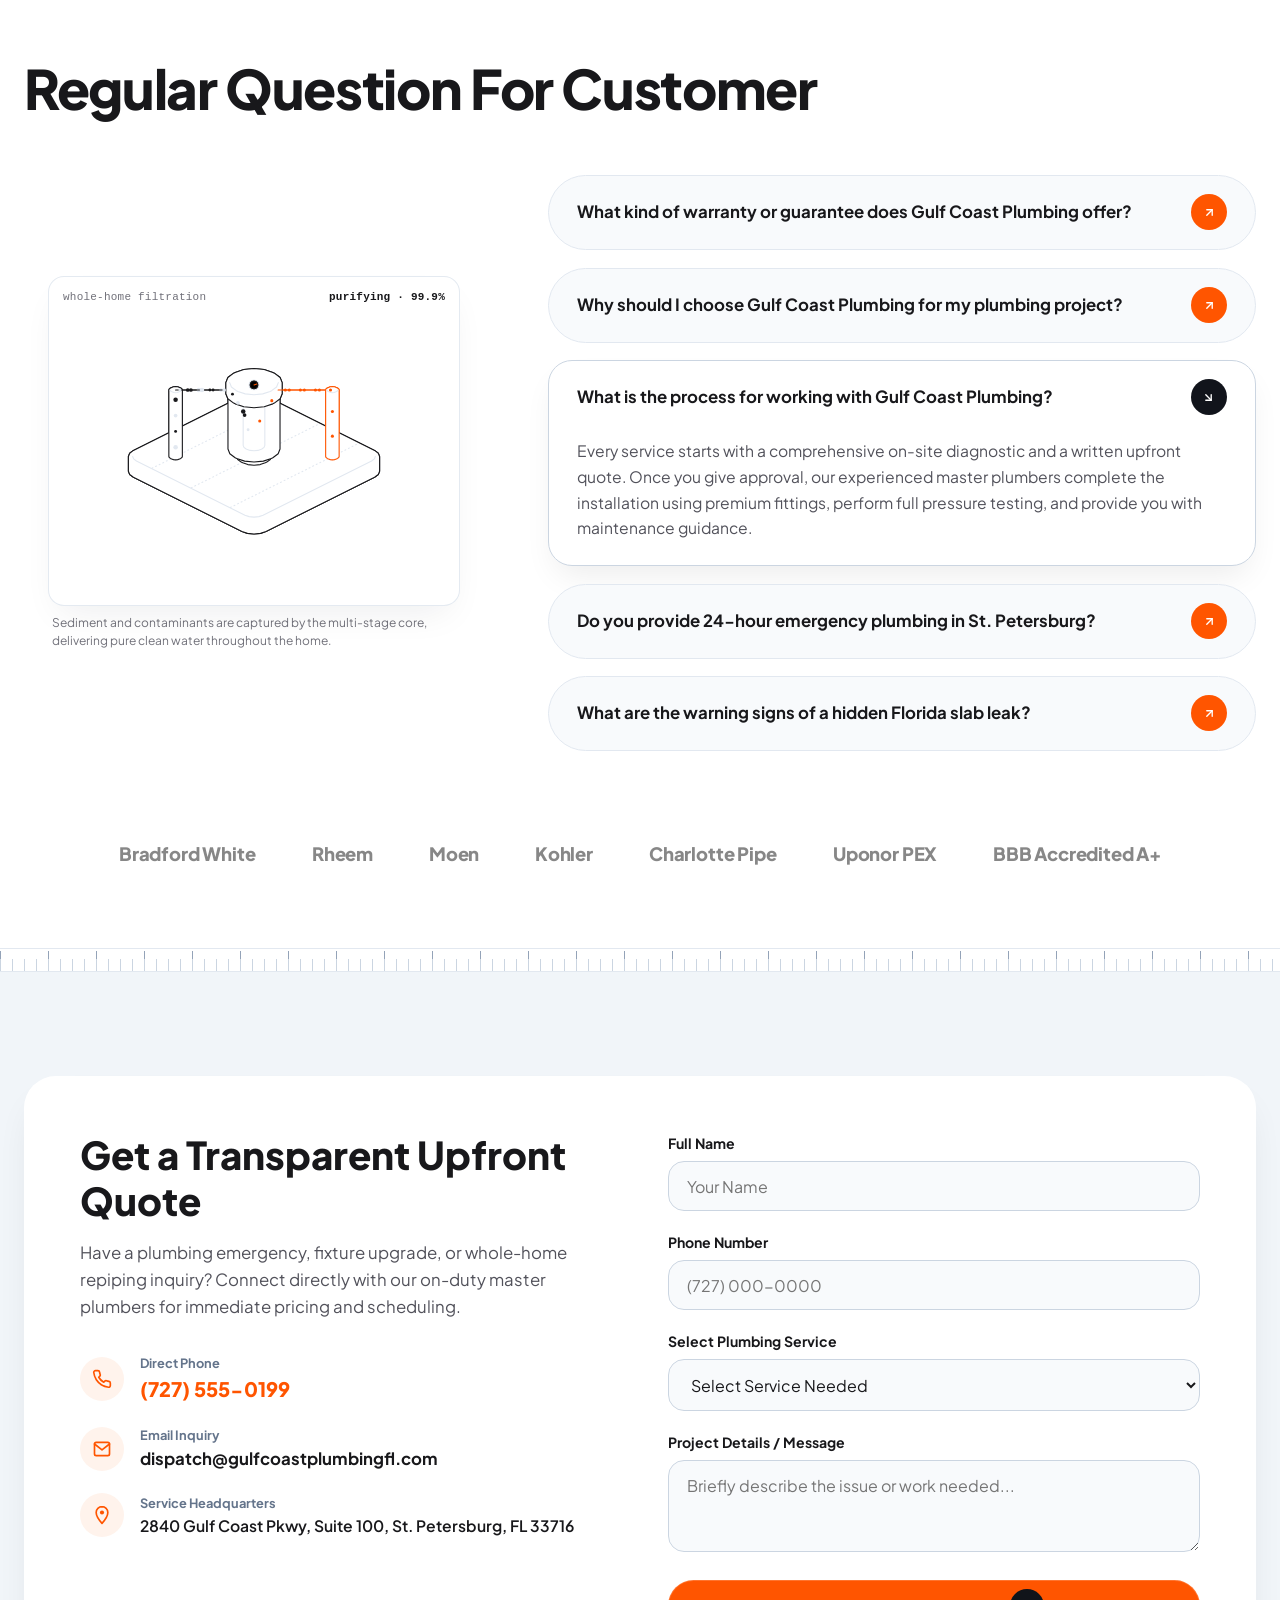
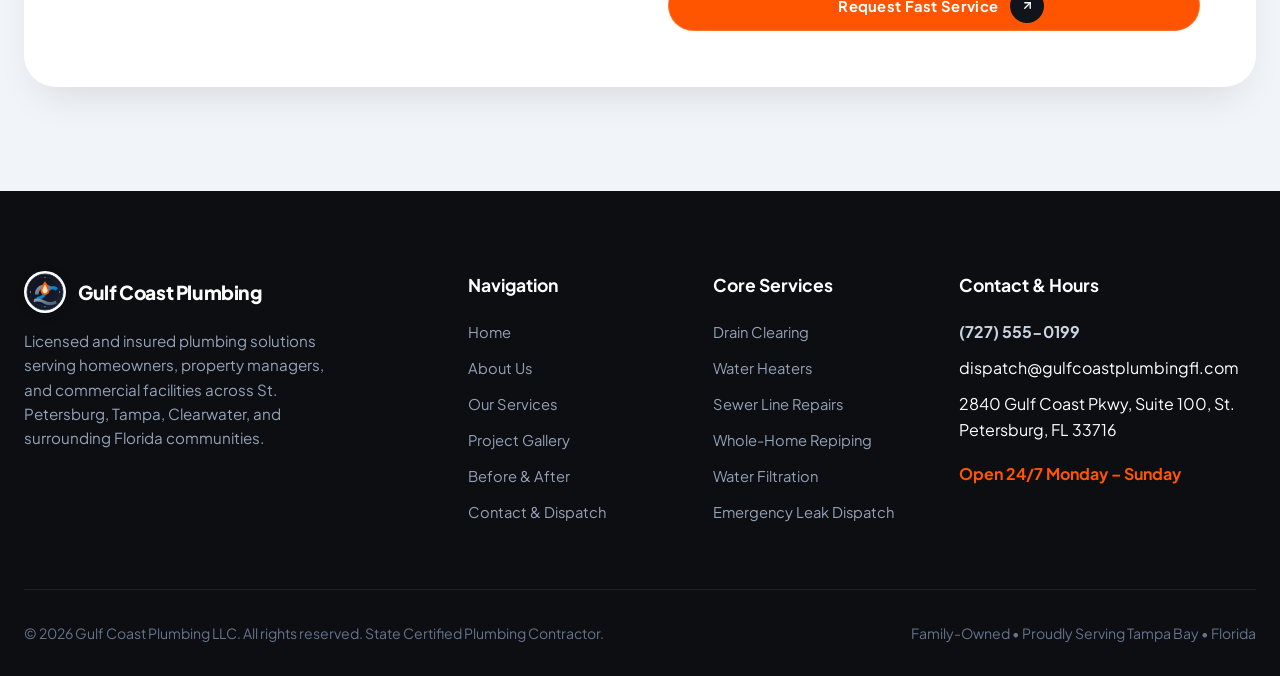
==== commit 4aba77eb: "feat(ui): add signature floating orb to thick pill watermark (Variation 3)" ====
--- a/index.html
+++ b/index.html
@@ -1020,5 +1020,6 @@
   <script src="assets/js/anime.min.js"></script>
   <script src="assets/js/hairline-purifier.js"></script>
   <script src="app.js"></script>
+  <script src="assets/js/nour-watermark.js" defer></script>
 </body>
 </html>
